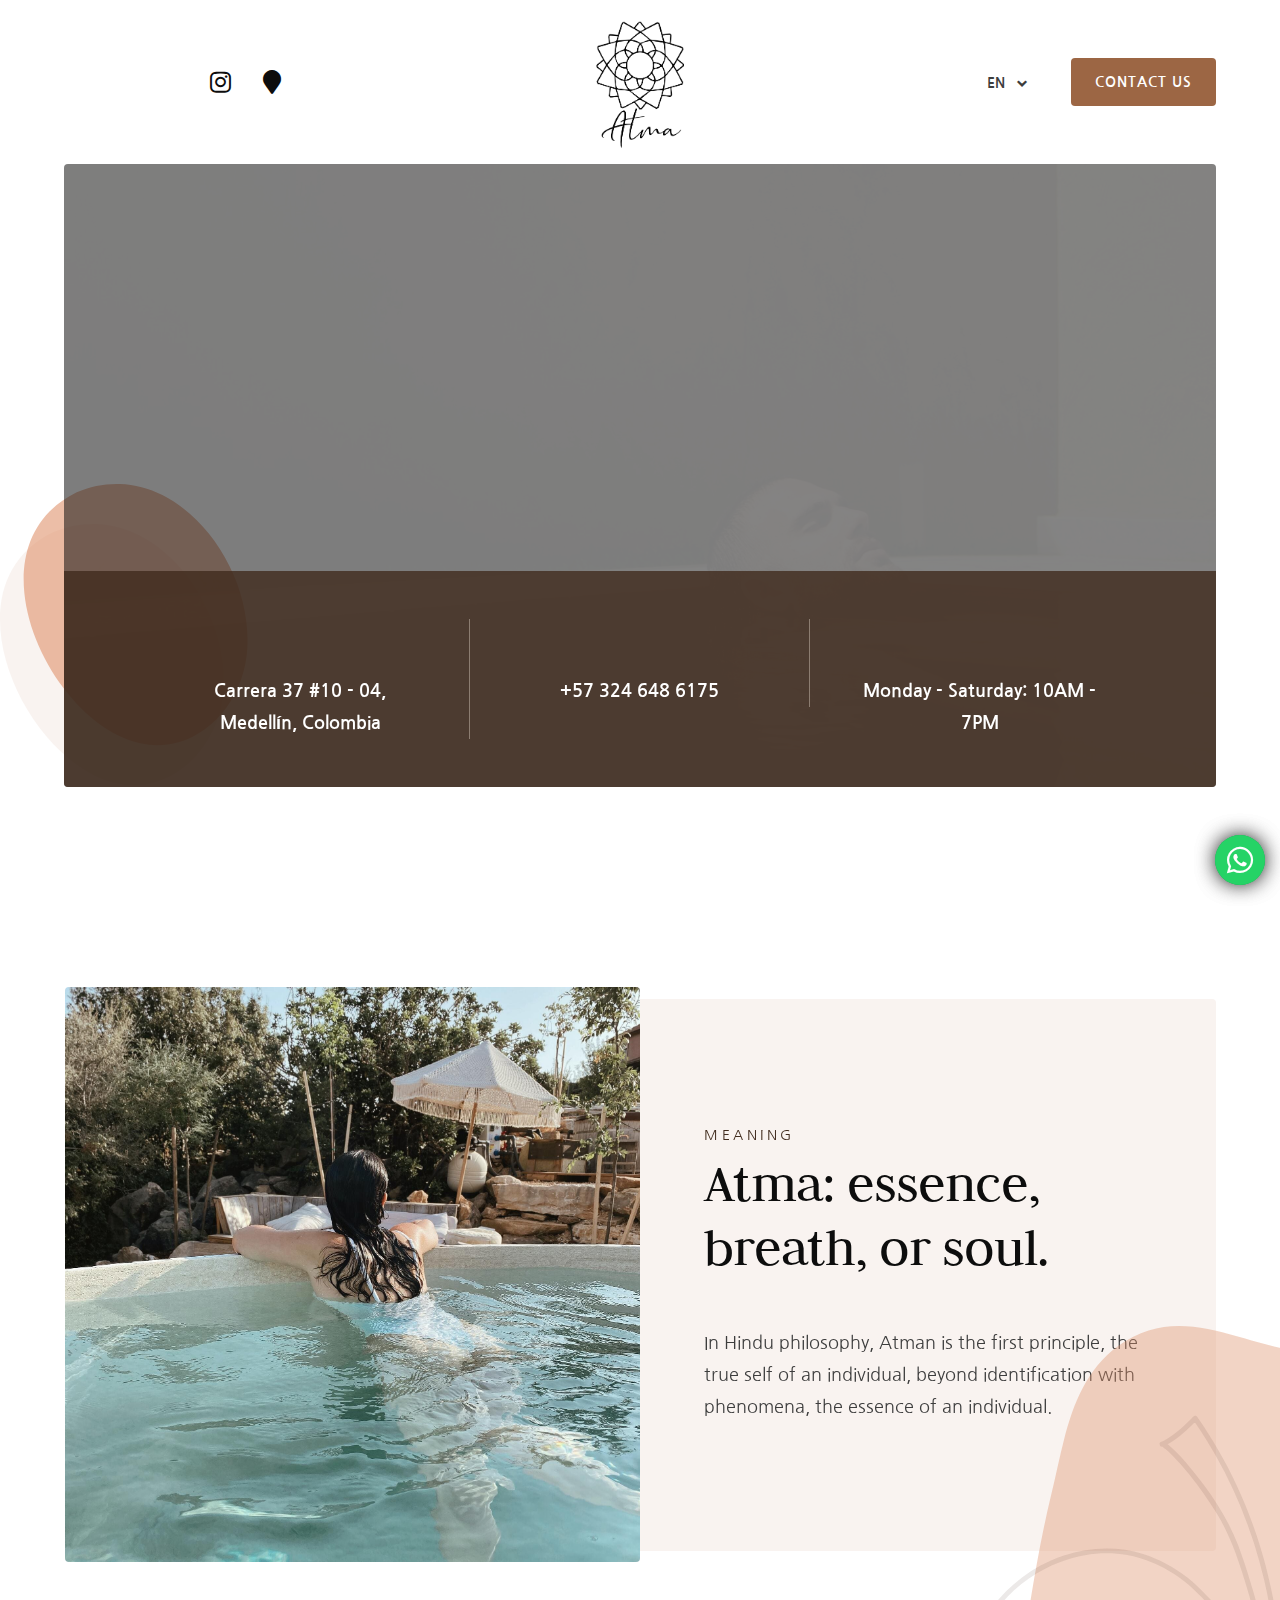
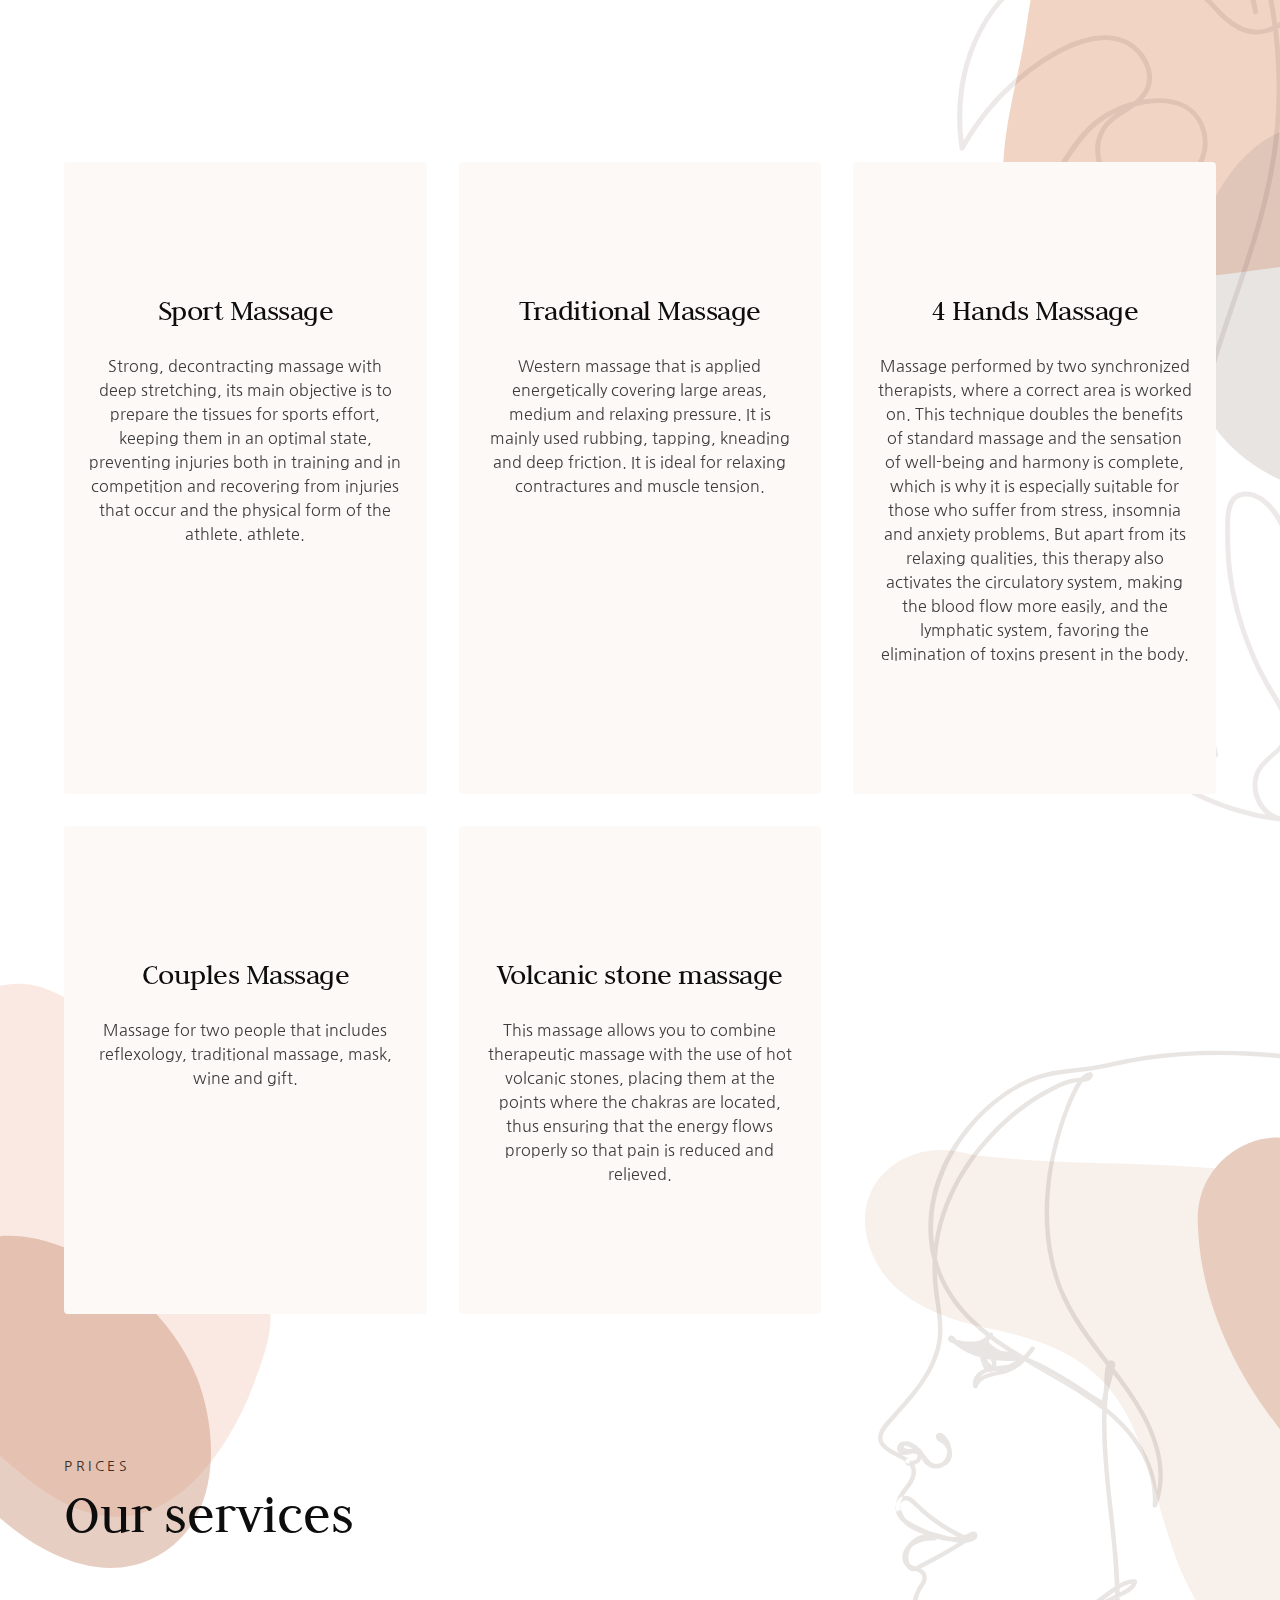
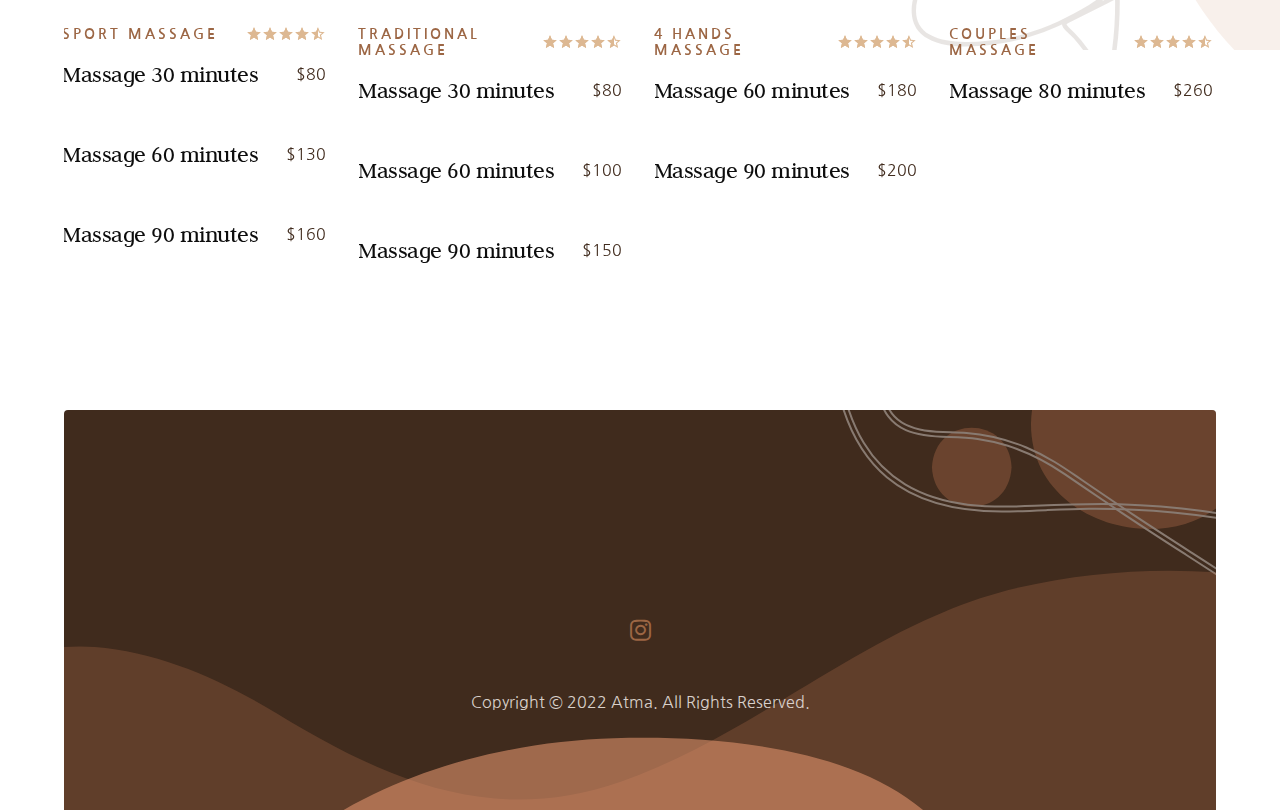
==== en/index.html @ da2f6756 "Agregando el lenguaje de ingles" ====
<!DOCTYPE html>
<html lang="en">

<head>
    <!--================ Basic page needs ================-->
    <title>ATMA SPA</title>
    <meta charset="UTF-8" />
    <meta name="author" content="" />
    <meta name="keywords" content="" />
    <meta name="description" content="" />
    <!--================ Mobile specific metas ================-->
    <meta name="viewport" content="width=device-width, initial-scale=1.0" />
    <!--================ Favicon ================-->
    <link rel="shortcut icon" href="../images/favicon.ico" />
    <!--================ Google web fonts ================-->
    <link
        href="https://fonts.googleapis.com/css2?family=Judson:ital,wght@0,400;0,700;1,400&family=Nanum+Gothic:wght@400;700;800&display=swap"
        rel="stylesheet" />
    <link
        href="https://fonts.googleapis.com/css?family=Material+Icons%7CMaterial+Icons+Outlined%7CMaterial+Icons+Two+Tone%7CMaterial+Icons+Round%7CMaterial+Icons+Sharp"
        rel="stylesheet" />
    <link rel="stylesheet" href="../css/fontawesome-all.min.css" />
    <!--================ Vendor CSS ================-->
    <link rel="stylesheet" href="../vendors/owl-carousel/assets/owl.carousel.min.css" />
    <link rel="stylesheet" href="../vendors/arcticmodal/jquery.arcticmodal-0.3.css" />
    <link rel="stylesheet" href="../css/fontawesome-all.min.css" />
    <link rel="stylesheet" href="../css/bootstrap.min.css" />
    <link rel="stylesheet" href="../vendors/revolution/css/settings.css" />
    <link rel="stylesheet" href="../vendors/revolution/css/layers.min.css" />
    <link rel="stylesheet" href="../vendors/revolution/css/navigation.min.css" />
    <!--================ Theme CSS ================-->
    <link rel="stylesheet" href="../css/style.css" />
    <link rel="stylesheet" href="../css/responsive.css" />
    <link rel="stylesheet" href="../css/custom.css" />
</head>

<body class="mad-body--scheme-brown">

    <div class="whatsapp-button">
        <a target="_blank"
            href="https://api.whatsapp.com/send?phone=573246486175&text=Hola%2C%20en%20este%20momento%20estoy%20en%20la%20p%C3%A1gina%20web%20y%20quisiera%20tener%20m%C3%A1s%20informaci%C3%B3n%20sobre%20los%20servicios..."
            class="whatsapp-button"><i class="fab fa-whatsapp"></i></a>
    </div>
    <div class="mad-preloader"></div>
    <div id="mad-page-wrapper" class="mad-page-wrapper">
        <!--================ Header ================-->
        <header id="mad-header" class="mad-header header-3">
            <div class="mad-header-section--sticky-xl">
                <div class="container-fluid">
                    <div class="row align-items-center">
                        <div class="col-lg-4 col-sm-6">
                            <div class="align-center">
                                <div class="mad-social-icons size-2 style-2">
                                    <ul>
                                        <li>
                                            <a href="https://www.instagram.com/atmaspa10/" target="_blank"><i
                                                    class="fab fa-instagram"></i></a>
                                        </li>
                                        <li>
                                            <a href="https://goo.gl/maps/Bm7Pg7LawnhSBP9XA" target="_blank"><i
                                                    class="fa fa-map-marker"></i></a>
                                        </li>
                                        <!-- <li>
                                            <a href="https://twitter.com"><i class="fab fa-twitter"></i></a>
                                        </li>
                                        <li>
                                            <a href="https://linkedin.com"><i class="fab fa-linkedin-in"></i></a>
                                        </li> -->
                                    </ul>
                                </div>
                            </div>
                        </div>
                        <div class="col-lg-4 col-sm-12">
                            <div class="align-center">
                                <a href="/" class="mad-logo logo1"><img src="../images/ATMA_ORIGINAL_NEGRO.svg"
                                        alt="" /></a>
                            </div>
                        </div>
                        <div class="col-lg-4 col-sm-6">
                            <div class="mad-actions">
                                <div class="mad-col">
                                    <div class="mad-dropdown mad-lang">
                                        <a href="#" class="mad-dropdown-title">EN</a>
                                        <ul class="mad-dropdown-element">
                                            <li><a href="/">ES</a></li>
                                        </ul>
                                    </div>
                                </div>


                                <div class="mad-col">
                                    <a href="tel:3246486175" class="btn">Contact Us</a>
                                </div>
                            </div>
                        </div>
                    </div>
                </div>
            </div>
        </header>
        <!--================ End of Header ================-->
        <div class="mad-texture-holder">
            <span class="mad-img-texture8 bg-move"></span>
            <div class="container-fluid">
                <div dir="ltr" class="rev_slider_wrapper fullscreenbanner-container">
                    <div id="rev-slider-2" data-version="5.4.5"
                        class="mad-d-none rev-slider with-overlay fullscreenabanner">
                        <ul>
                            <!--================ Slide 1 ================-->
                            <li data-transition="fade">
                                <!-- MAIN IMAGE -->
                                <img src="../images/background-slider-1.jpg" alt="" data-bgposition="top center"
                                    data-bgfit="cover" data-bgrepeat="no-repeat" data-bgparallax="off"
                                    class="rev-slidebg" data-no-retina />
                                <!--================ Layer ================-->
                                <div data-frames='[{"delay":200,"speed":2000,"frame":"0","from":"y:[100%];z:0;rX:0deg;rY:0;rZ:0;sX:1;sY:1;skX:0;skY:0;opacity:0;","to":"o:1;","ease":"Power4.easeInOut"},{"delay":"wait","speed":1000,"frame":"999","to":"auto:auto;","ease":"Power3.easeInOut"}]'
                                    data-x="right" data-y="center" data-voffset="['-236', '-156', '-156', '-106']"
                                    data-hoffset="['64', '64', '16', '16']" data-width="['760', '90%', '93%', '98%']"
                                    data-height="['auto']" data-textAlign="['left']"
                                    class="tp-caption tp-resizeme rev-sub-title">
                                    <div class="mad-pre-title">Take your time</div>
                                </div>
                                <!--================ End of Layer ================-->
                                <!--================ Layer ================-->
                                <div data-frames='[{"delay":400,"speed":2000,"frame":"0","from":"y:[100%];z:0;rX:0deg;rY:0;rZ:0;sX:1;sY:1;skX:0;skY:0;opacity:0;","to":"o:1;","ease":"Power4.easeInOut"},{"delay":"wait","speed":1000,"frame":"999","to":"auto:auto;","ease":"Power3.easeInOut"}]'
                                    data-x="right" data-y="center" data-voffset="['-130', '-50', '-50', '-30']"
                                    data-hoffset="['64', '64', '16', '16']" data-width="['760', '90%', '93%', '98%']"
                                    data-height="['auto']" data-textAlign="['left']" data-color="['#ffffff']"
                                    data-fontsize="['72']" data-lineheight="['88']"
                                    class="tp-caption tp-resizeme tp-layer-section-title">
                                        
                                    <span>Improve</span> your <span>well-being</span> <br />
                                    and <span>de-stress</span>
                                </div>
                                <!--================ End of Layer ================-->
                                <!--================ Layer ================-->
                                <div data-frames='[{"delay":600,"speed":2000,"frame":"0","from":"y:[100%];z:0;rX:0deg;rY:0;rZ:0;sX:1;sY:1;skX:0;skY:0;opacity:0;","to":"o:1;","ease":"Power4.easeInOut"},{"delay":"wait","speed":1000,"frame":"999","to":"auto:auto;","ease":"Power3.easeInOut"}]'
                                    data-x="right" data-y="center" data-voffset="['30', '110', '110', '80']"
                                    data-hoffset="['64', '64', '16', '16']" data-width="['760', '90%', '93%', '98%']"
                                    data-textAlign="['left']" class="tp-caption tp-resizeme">
                                    <!-- <a href="pages_book.html" class="btn btn-huge">book now</a>  -->
                                </div>
                                <!--================ End of Layer ================-->
                            </li>
                            <!--================ End of Slide 1 ================-->
                            <!--================ Slide 1 ================-->
                            <li data-transition="fade">
                                <!-- MAIN IMAGE -->
                                <img src="../images/background-slider-2.jpg" alt="" data-bgposition="top center"
                                    data-bgfit="cover" data-bgrepeat="no-repeat" data-bgparallax="off"
                                    class="rev-slidebg" data-no-retina />
                                <!--================ Layer ================-->
                                <div data-frames='[{"delay":200,"speed":2000,"frame":"0","from":"y:[100%];z:0;rX:0deg;rY:0;rZ:0;sX:1;sY:1;skX:0;skY:0;opacity:0;","to":"o:1;","ease":"Power4.easeInOut"},{"delay":"wait","speed":1000,"frame":"999","to":"auto:auto;","ease":"Power3.easeInOut"}]'
                                    data-x="center" data-y="center" data-voffset="['-196', '-116', '-116', '-86']"
                                    data-width="['98%', '98%', '98%', '98%']" data-height="['auto']"
                                    data-textAlign="['center']" class="tp-caption tp-resizeme rev-sub-title">
                                    <div class="mad-pre-title">Time to relax</div>
                                </div>
                                <!--================ End of Layer ================-->
                                <!--================ Layer ================-->
                                <div data-frames='[{"delay":400,"speed":2000,"frame":"0","from":"y:[100%];z:0;rX:0deg;rY:0;rZ:0;sX:1;sY:1;skX:0;skY:0;opacity:0;","to":"o:1;","ease":"Power4.easeInOut"},{"delay":"wait","speed":1000,"frame":"999","to":"auto:auto;","ease":"Power3.easeInOut"}]'
                                    data-x="center" data-y="center" data-voffset="['-130', '-50', '-50', '-20']"
                                    data-width="['98%', '98%', '98%', '98%']" data-height="['auto']"
                                    data-textAlign="['center']" data-color="['#ffffff']" data-fontsize="['72']"
                                    data-lineheight="['88']" class="tp-caption tp-resizeme tp-layer-section-title">
                                    A natural lifestyle of joy
                                </div>
                                <!--================ End of Layer ================-->
                                <!--================ Layer ================-->
                                <div data-frames='[{"delay":600,"speed":2000,"frame":"0","from":"y:[100%];z:0;rX:0deg;rY:0;rZ:0;sX:1;sY:1;skX:0;skY:0;opacity:0;","to":"o:1;","ease":"Power4.easeInOut"},{"delay":"wait","speed":1000,"frame":"999","to":"auto:auto;","ease":"Power3.easeInOut"}]'
                                    data-x="center" data-y="center" data-voffset="['-10', '70', '70', '70']"
                                    data-width="['98%', '98%', '98%', '98%']" data-textAlign="['center']"
                                    class="tp-caption tp-resizeme">
                                    <!-- <a href="pages_book.html" class="btn btn-huge">book now</a> -->
                                </div>
                                <!--================ End of Layer ================-->
                            </li>
                            <!--================ End of Slide 1 ================-->
                            <!--================ Slide 1 ================-->
                            <li data-transition="fade">
                                <!-- MAIN IMAGE -->
                                <img src="../images/background-slider-3.jpg" alt="" data-bgposition="top center"
                                    data-bgfit="cover" data-bgrepeat="no-repeat" data-bgparallax="off"
                                    class="rev-slidebg" data-no-retina />
                                <!--================ Layer ================-->
                                <div data-frames='[{"delay":200,"speed":2000,"frame":"0","from":"y:[100%];z:0;rX:0deg;rY:0;rZ:0;sX:1;sY:1;skX:0;skY:0;opacity:0;","to":"o:1;","ease":"Power4.easeInOut"},{"delay":"wait","speed":1000,"frame":"999","to":"auto:auto;","ease":"Power3.easeInOut"}]'
                                    data-x="left" data-y="center" data-hoffset="['64', '64', '16', '16']"
                                    data-voffset="['-236', '-156', '-156', '-106']"
                                    data-width="['760', '760', '98%', '98%']" data-height="['auto']"
                                    data-textAlign="['left']" class="tp-caption tp-resizeme rev-sub-title">
                                    <div class="mad-pre-title">Time for change</div>
                                </div>
                                <!--================ End of Layer ================-->
                                <!--================ Layer ================-->
                                <div data-frames='[{"delay":400,"speed":2000,"frame":"0","from":"y:[100%];z:0;rX:0deg;rY:0;rZ:0;sX:1;sY:1;skX:0;skY:0;opacity:0;","to":"o:1;","ease":"Power4.easeInOut"},{"delay":"wait","speed":1000,"frame":"999","to":"auto:auto;","ease":"Power3.easeInOut"}]'
                                    data-x="left" data-y="center" data-voffset="['-130', '-50', '-50', '-30']"
                                    data-hoffset="['64', '64', '16', '16']" data-width="['760', '760', '98%', '98%']"
                                    data-height="['auto']" data-textAlign="['left']" data-color="['#ffffff']"
                                    data-fontsize="['72']" data-lineheight="['88']"
                                    class="tp-caption tp-resizeme tp-layer-section-title">
                                    Build your confidence, <span>be the best of yourself</span>!
                                </div>
                                <!--================ End of Layer ================-->
                                <!--================ Layer ================-->
                                <div data-frames='[{"delay":600,"speed":2000,"frame":"0","from":"y:[100%];z:0;rX:0deg;rY:0;rZ:0;sX:1;sY:1;skX:0;skY:0;opacity:0;","to":"o:1;","ease":"Power4.easeInOut"},{"delay":"wait","speed":1000,"frame":"999","to":"auto:auto;","ease":"Power3.easeInOut"}]'
                                    data-x="left" data-y="center" data-voffset="['30', '110', '110', '80']"
                                    data-hoffset="['64', '64', '16', '16']" data-width="['760', '760', '98%', '98%']"
                                    data-textAlign="['left']" class="tp-caption tp-resizeme">
                                    <!-- <a href="pages_offers.html" class="btn btn-huge">Make a Change</a> -->
                                </div>
                                <!--================ End of Layer ================-->
                            </li>
                            <!--================ End of Slide 1 ================-->
                        </ul>
                    </div>
                    <div class="rev-slider-element">
                        <div class="row justify-content-center">
                            <div class="col-xl-10">
                                <!--================ Icon Boxes ================-->
                                <div class="mad-icon-boxes style-2 align-center small-size item-col-3">
                                    <div class="mad-col">
                                        <!--================ Icon Box ================-->
                                        <article class="mad-icon-box">
                                            <i class="mad-icon-box-icon"><img class="svg"
                                                    src="legasy_icons_svg/loc2.svg" alt="" /></i>
                                            <div class="mad-icon-box-content">
                                                <p>
                                                    Carrera 37 #10 - 04, <br />
                                                    Medellín, Colombia
                                                </p>
                                            </div>
                                        </article>
                                        <!--================ End of Icon Box ================-->
                                    </div>
                                    <div class="mad-col">
                                        <!--================ Icon Box ================-->
                                        <article class="mad-icon-box">
                                            <i class="mad-icon-box-icon"><img class="svg"
                                                    src="legasy_icons_svg/phone2.svg" alt="" /></i>
                                            <div class="mad-icon-box-content">
                                                <p>
                                                    +57 324 648 6175 <br />
                                                    <!-- <a href="#">mail@companyname.com</a> -->
                                                </p>
                                            </div>
                                        </article>
                                        <!--================ End of Icon Box ================-->
                                    </div>
                                    <div class="mad-col">
                                        <!--================ Icon Box ================-->
                                        <article class="mad-icon-box">
                                            <i class="mad-icon-box-icon"><img class="svg"
                                                    src="legasy_icons_svg/clock2.svg" alt="" /></i>
                                            <div class="mad-icon-box-content">
                                                <p>
                                                    Monday - Saturday: 10AM - 7PM <br />
                                                </p>
                                            </div>
                                        </article>
                                        <!--================ End of Icon Box ================-->
                                    </div>
                                </div>
                                <!--================ End of Icon Boxes ================-->
                            </div>
                        </div>
                    </div>
                </div>
            </div>
        </div>

        <div class="mad-content no-pd">
            <div class="container-fluid">
                <div class="mad-section mad-section--stretched mad-colorizer--scheme-">
                    <div class="mad-entities type-4 style-2">
                        <article class="mad-entity">
                            <div class="mad-entity-media">
                                <img src="../images/images-example-1.jpg" alt="" />
                            </div>
                            <div class="mad-entity-content">
                                <div class="content-element-6">
                                    <div class="mad-pre-title">MEANING</div>
                                    
                                    
                                    
                                    <h2 class="mad-title">Atma: essence, breath, or soul.</h2>
                                </div>
                                <div class="content-element-6">
                                    <p>
                                        In Hindu philosophy, Atman is the first principle, the true self of an individual, beyond identification with phenomena, the essence of an individual.
                                    </p>
                                </div>
                            </div>
                        </article>
                    </div>
                </div>
                <div class="mad-texture-holder">
                    <span class="mad-img-texture9 bg-move"></span>
                </div>
                <div class="mad-section no-pt">
                    <!--================ Icon Boxes ================-->
                    <div class="mad-icon-boxes grid-type item-col-3">
                        <div class="mad-col">
                            <!--================ Icon Box ================-->
                            <a href="#" class="mad-icon-box">
                                <div class="mad-icon-box-content">
                                    <h6 class="mad-icon-box-title">Sport Massage</h6>
                                    <p>Strong, decontracting massage with deep stretching, its main objective is to prepare the tissues for sports effort, keeping them in an optimal state, preventing injuries both in training and in competition and recovering from injuries that occur and the physical form of the athlete. athlete.</p>
                                </div>
                            </a>
                            <!--================ End of Icon Box ================-->
                        </div>
                        <div class="mad-col">
                            <!--================ Icon Box ================-->
                            <a href="#" class="mad-icon-box">
                                <div class="mad-icon-box-content">
                                    <h6 class="mad-icon-box-title">Traditional Massage</h6>
                                    <p>Western massage that is applied energetically covering large areas, medium and relaxing pressure. It is mainly used rubbing, tapping, kneading and deep friction. It is ideal for relaxing contractures and muscle tension.</p>
                                </div>
                            </a>
                            <!--================ End of Icon Box ================-->
                        </div>
                        <div class="mad-col">
                            <!--================ Icon Box ================-->
                            <a href="#" class="mad-icon-box">
                                <div class="mad-icon-box-content">
                                    <h6 class="mad-icon-box-title">4 Hands Massage</h6>
                                    <p>Massage performed by two synchronized therapists, where a correct area is worked on. This technique doubles the benefits of standard massage and the sensation of well-being and harmony is complete, which is why it is especially suitable for those who suffer from stress, insomnia and anxiety problems. But apart from its relaxing qualities, this therapy also activates the circulatory system, making the blood flow more easily, and the lymphatic system, favoring the elimination of toxins present in the body.</p>
                                </div>
                            </a>
                            <!--================ End of Icon Box ================-->
                        </div>
                        <div class="mad-col">
                            <!--================ Icon Box ================-->
                            <a href="#" class="mad-icon-box">
                                <div class="mad-icon-box-content">
                                    <h6 class="mad-icon-box-title">Couples Massage</h6>
                                    <p>Massage for two people that includes reflexology, traditional massage, mask, wine and gift.</p>
                                </div>
                            </a>
                            <!--================ End of Icon Box ================-->
                        </div>
                        <div class="mad-col">
                            <!--================ Icon Box ================-->
                            <a href="#" class="mad-icon-box">
                                <div class="mad-icon-box-content">
                                    <h6 class="mad-icon-box-title">Volcanic stone massage</h6>
                                    <p>This massage allows you to combine therapeutic massage with the use of hot volcanic stones, placing them at the points where the chakras are located, thus ensuring that the energy flows properly so that pain is reduced and relieved.</p>
                                </div>
                            </a>
                            <!--================ End of Icon Box ================-->
                        </div>
                    </div>
                    <!--================ End of Icon Boxes ================-->
                </div>

                <div class="mad-texture-holder">
                    <span class="mad-img-texture10 bg-move"></span>
                </div>

                <div class="mad-texture-holder">
                    <span class="mad-img-texture3 bg-move"></span>
                </div>


                <div class="mad-section no-pt">
                    <div class="mad-title-wrap">
                        <div class="mad-title-row">
                            <div class="mad-col">
                                <div class="mad-pre-title">Prices</div>
                                <h2 class="mad-title">Our services</h2>
                            </div>
                        </div>
                    </div>
                    <div class="mad-products mad-grid owl-carousel mad-grid mad-grid--cols-4 no-dots">
                        <div class="mad-col">
                            <div class="mad-product">
                                <div class="mad-product-content">
                                    <!-- product-info -->
                                    <div class="mad-product-description">
                                        <div class="mad-cat-holder">
                                            <a href="#" class="mad-product-cat">Sport Massage</a>

                                            <div class="mad-rating" data-estimate="4.5"></div>
                                        </div>
                                        <div class="mad-title-wrap">
                                            <h5 class="mad-product-title">
                                                Massage 30 minutes
                                            </h5>
                                            <div class="mad-price"> $80</div>
                                        </div>
                                        <div class="mad-title-wrap">
                                            <h5 class="mad-product-title">
                                                Massage 60 minutes
                                            </h5>
                                            <div class="mad-price"> $130</div>
                                        </div>
                                        <div class="mad-title-wrap">
                                            <h5 class="mad-product-title">
                                                Massage 90 minutes
                                            </h5>
                                            <div class="mad-price"> $160</div>
                                        </div>
                                    </div>
                                    <!--/ product-info -->
                                </div>
                            </div>
                        </div>
                        <div class="mad-col">
                            <div class="mad-product">
                                <div class="mad-product-content">
                                    <!-- product-info -->
                                    <div class="mad-product-description">
                                        <div class="mad-cat-holder">
                                            <a href="#" class="mad-product-cat">Traditional Massage</a>

                                            <div class="mad-rating" data-estimate="4.5"></div>
                                        </div>
                                        <div class="mad-title-wrap">
                                            <h5 class="mad-product-title">
                                                Massage 30 minutes
                                            </h5>
                                            <div class="mad-price"> $80</div>
                                        </div>
                                        <div class="mad-title-wrap">
                                            <h5 class="mad-product-title">
                                                Massage 60 minutes
                                            </h5>
                                            <div class="mad-price"> $100</div>
                                        </div>
                                        <div class="mad-title-wrap">
                                            <h5 class="mad-product-title">
                                                Massage 90 minutes
                                            </h5>
                                            <div class="mad-price"> $150</div>
                                        </div>
                                    </div>
                                    <!--/ product-info -->
                                </div>
                            </div>
                        </div>
                        <div class="mad-col">
                            <div class="mad-product">
                                <div class="mad-product-content">
                                    <!-- product-info -->
                                    <div class="mad-product-description">
                                        <div class="mad-cat-holder">
                                            <a href="#" class="mad-product-cat">4 Hands Massage</a>

                                            <div class="mad-rating" data-estimate="4.5"></div>
                                        </div>
                                        <div class="mad-title-wrap">
                                            <h5 class="mad-product-title">
                                                Massage 60 minutes
                                            </h5>
                                            <div class="mad-price"> $180</div>
                                        </div>
                                        <div class="mad-title-wrap">
                                            <h5 class="mad-product-title">
                                                Massage 90 minutes
                                            </h5>
                                            <div class="mad-price"> $200</div>
                                        </div>
                                    </div>
                                    <!--/ product-info -->
                                </div>
                            </div>
                        </div>
                        <div class="mad-col">
                            <div class="mad-product">
                                <div class="mad-product-content">
                                    <!-- product-info -->
                                    <div class="mad-product-description">
                                        <div class="mad-cat-holder">
                                            <a href="#" class="mad-product-cat">Couples Massage</a>

                                            <div class="mad-rating" data-estimate="4.5"></div>
                                        </div>
                                        <div class="mad-title-wrap">
                                            <h5 class="mad-product-title">
                                                Massage 80 minutes
                                            </h5>
                                            <div class="mad-price"> $260</div>
                                        </div>
                                    </div>
                                    <!--/ product-info -->
                                </div>
                            </div>
                        </div>
                        <div class="mad-col">
                            <div class="mad-product">
                                <div class="mad-product-content">
                                    <!-- product-info -->
                                    <div class="mad-product-description">
                                        <div class="mad-cat-holder">
                                            <a href="#" class="mad-product-cat">Volcanic stone massage</a>

                                            <div class="mad-rating" data-estimate="4.5"></div>
                                        </div>
                                        <div class="mad-title-wrap">
                                            <h5 class="mad-product-title">
                                                Massage 30 minutes
                                            </h5>
                                            <div class="mad-price"> $80</div>
                                        </div>
                                        <div class="mad-title-wrap">
                                            <h5 class="mad-product-title">
                                                Massage 60 minutes
                                            </h5>
                                            <div class="mad-price"> $130</div>
                                        </div>
                                        <div class="mad-title-wrap">
                                            <h5 class="mad-product-title">
                                                Massage 90 minutes
                                            </h5>
                                            <div class="mad-price"> $160</div>
                                        </div>
                                    </div>
                                    <!--/ product-info -->
                                </div>
                            </div>
                        </div>
                    </div>
                </div>
            </div>
        </div>

        <!--================ Footer ================-->
        <div class="footer-box">
            <div class="container-fluid">
                <footer id="mad-footer" class="mad-footer footer-3">
                    <!--================ Footer row ================-->
                    <div class="container-fluid">
                        <div class="mad-footer-main">
                            <div class="row align-items-center">
                                <div class="col-xl-5 col-lg-4">
                                    <!--================ Widget ================-->
                                    <section class="mad-widget">

                                    </section>
                                    <!--================ End of Widget ================-->
                                </div>
                                <div class="col-xl-2 col-lg-4">
                                    <!--================ Widget ================-->
                                    <section class="mad-widget">
                                        <a href="index.html" class="mad-logo align-center"><img
                                                src="images/ATMA_ORIGINAL_BLANCO.png" alt="" /></a>
                                    </section>
                                    <!--================ End of Widget ================-->
                                </div>
                                <div class="col-xl-5 col-lg-4">
                                    <!--================ Widget ================-->
                                    <section class="mad-widget">

                                    </section>
                                    <!--================ End of Widget ================-->
                                </div>
                            </div>
                        </div>
                        <div class="mad-footer-bottom">
                            <div class="mad-social-icons size-2">
                                <ul class="justify-content-center">
                                    <li>
                                        <a href="https://www.instagram.com/atmaspa10/" target="_blank"><i
                                                class="fab fa-instagram"></i></a>
                                    </li>
                                </ul>
                            </div>
                            <p class="copyrights align-center">Copyright © 2022 <a href="#">Atma</a>. All Rights
                                Reserved.</p>
                        </div>
                    </div>
                    <!--================ End of Footer row ================-->
                </footer>
            </div>
        </div>
        <!--================ End of Footer ================-->


    </div>
    <script src="../vendors/modernizr.js"></script>
    <script src="../vendors/jquery-3.6.0.min.js"></script>
    <script src="../vendors/jquery.easing.1.3.min.js"></script>
    <script src="../vendors/monkeysan.jquery.nav.1.0.js"></script>
    <script src="../vendors/owl-carousel/owl.carousel.min.js"></script>
    <script
        src="../https://maps.google.com/maps/api/js?key=AIzaSyA_Yp_8RGMFiW6N-X8WLKYyfzvlOSzWwII&amp;amp;libraries=geometry&amp;amp;v=3.20"></script>
    <script src="../vendors/arcticmodal/jquery.arcticmodal-0.3.min.js"></script>
    <script src="../vendors/monkeysan.validator.min.js"></script>
    <script src="../vendors/handlebars-v4.0.5.min.js"></script>
    <script src="../vendors/retina.min.js"></script>
    <script src="../vendors/revolution/js/jquery.themepunch.tools.min.js"></script>
    <script src="../vendors/revolution/js/jquery.themepunch.revolution.min.js"></script>
    <script src="../js/modules/mad.newsletter-form.min.js"></script>
    <script src="../js/modules/mad.alert-box.min.js"></script>
    <script src="../js/modules/mad.sticky-header-section.min.js"></script>
    <script src="../js/mad.app.js"></script>
</body>

</html>
---- vendors/revolution/css/settings.css ----
/*-----------------------------------------------------------------------------

-	Revolution Slider 5.0 Default Style Settings -

Screen Stylesheet

version:   	5.4.5
date:      	15/05/17
author:		themepunch
email:     	info@themepunch.com
website:   	http://www.themepunch.com
-----------------------------------------------------------------------------*/
#debungcontrolls,.debugtimeline{width:100%;box-sizing:border-box}.rev_column,.rev_column .tp-parallax-wrap,.tp-svg-layer svg{vertical-align:top}#debungcontrolls{z-index:100000;position:fixed;bottom:0;height:auto;background:rgba(0,0,0,.6);padding:10px}.debugtimeline{height:10px;position:relative;margin-bottom:3px;display:none;white-space:nowrap}.debugtimeline:hover{height:15px}.the_timeline_tester{background:#e74c3c;position:absolute;top:0;left:0;height:100%;width:0}.rs-go-fullscreen{position:fixed!important;width:100%!important;height:100%!important;top:0!important;left:0!important;z-index:9999999!important;background:#fff!important}.debugtimeline.tl_slide .the_timeline_tester{background:#f39c12}.debugtimeline.tl_frame .the_timeline_tester{background:#3498db}.debugtimline_txt{color:#fff;font-weight:400;font-size:7px;position:absolute;left:10px;top:0;white-space:nowrap;line-height:10px}.rtl{direction:rtl}@font-face{font-family:revicons;src:url(../fonts/revicons/revicons.eot?5510888);src:url(../fonts/revicons/revicons.eot?5510888#iefix) format('embedded-opentype'),url(../fonts/revicons/revicons.woff?5510888) format('woff'),url(../fonts/revicons/revicons.ttf?5510888) format('truetype'),url(../fonts/revicons/revicons.svg?5510888#revicons) format('svg');font-weight:400;font-style:normal}[class*=" revicon-"]:before,[class^=revicon-]:before{font-family:revicons;font-style:normal;font-weight:400;speak:none;display:inline-block;text-decoration:inherit;width:1em;margin-right:.2em;text-align:center;font-variant:normal;text-transform:none;line-height:1em;margin-left:.2em}.revicon-search-1:before{content:'\e802'}.revicon-pencil-1:before{content:'\e831'}.revicon-picture-1:before{content:'\e803'}.revicon-cancel:before{content:'\e80a'}.revicon-info-circled:before{content:'\e80f'}.revicon-trash:before{content:'\e801'}.revicon-left-dir:before{content:'\e817'}.revicon-right-dir:before{content:'\e818'}.revicon-down-open:before{content:'\e83b'}.revicon-left-open:before{content:'\e819'}.revicon-right-open:before{content:'\e81a'}.revicon-angle-left:before{content:'\e820'}.revicon-angle-right:before{content:'\e81d'}.revicon-left-big:before{content:'\e81f'}.revicon-right-big:before{content:'\e81e'}.revicon-magic:before{content:'\e807'}.revicon-picture:before{content:'\e800'}.revicon-export:before{content:'\e80b'}.revicon-cog:before{content:'\e832'}.revicon-login:before{content:'\e833'}.revicon-logout:before{content:'\e834'}.revicon-video:before{content:'\e805'}.revicon-arrow-combo:before{content:'\e827'}.revicon-left-open-1:before{content:'\e82a'}.revicon-right-open-1:before{content:'\e82b'}.revicon-left-open-mini:before{content:'\e822'}.revicon-right-open-mini:before{content:'\e823'}.revicon-left-open-big:before{content:'\e824'}.revicon-right-open-big:before{content:'\e825'}.revicon-left:before{content:'\e836'}.revicon-right:before{content:'\e826'}.revicon-ccw:before{content:'\e808'}.revicon-arrows-ccw:before{content:'\e806'}.revicon-palette:before{content:'\e829'}.revicon-list-add:before{content:'\e80c'}.revicon-doc:before{content:'\e809'}.revicon-left-open-outline:before{content:'\e82e'}.revicon-left-open-2:before{content:'\e82c'}.revicon-right-open-outline:before{content:'\e82f'}.revicon-right-open-2:before{content:'\e82d'}.revicon-equalizer:before{content:'\e83a'}.revicon-layers-alt:before{content:'\e804'}.revicon-popup:before{content:'\e828'}.rev_slider_wrapper{position:relative;z-index:0;width:100%}.rev_slider{position:relative;overflow:visible}.entry-content .rev_slider a,.rev_slider a{box-shadow:none}.tp-overflow-hidden{overflow:hidden!important}.group_ov_hidden{overflow:hidden}.rev_slider img,.tp-simpleresponsive img{max-width:none!important;transition:none;margin:0;padding:0;border:none}.rev_slider .no-slides-text{font-weight:700;text-align:center;padding-top:80px}.rev_slider>ul,.rev_slider>ul>li,.rev_slider>ul>li:before,.rev_slider_wrapper>ul,.tp-revslider-mainul>li,.tp-revslider-mainul>li:before,.tp-simpleresponsive>ul,.tp-simpleresponsive>ul>li,.tp-simpleresponsive>ul>li:before{list-style:none!important;position:absolute;margin:0!important;padding:0!important;overflow-x:visible;overflow-y:visible;background-image:none;background-position:0 0;text-indent:0;top:0;left:0}.rev_slider>ul>li,.rev_slider>ul>li:before,.tp-revslider-mainul>li,.tp-revslider-mainul>li:before,.tp-simpleresponsive>ul>li,.tp-simpleresponsive>ul>li:before{visibility:hidden}.tp-revslider-mainul,.tp-revslider-slidesli{padding:0!important;margin:0!important;list-style:none!important}.fullscreen-container,.fullwidthbanner-container{padding:0;position:relative}.rev_slider li.tp-revslider-slidesli{position:absolute!important}.tp-caption .rs-untoggled-content{display:block}.tp-caption .rs-toggled-content{display:none}.rs-toggle-content-active.tp-caption .rs-toggled-content{display:block}.rs-toggle-content-active.tp-caption .rs-untoggled-content{display:none}.rev_slider .caption,.rev_slider .tp-caption{position:relative;visibility:hidden;white-space:nowrap;display:block;-webkit-font-smoothing:antialiased!important;z-index:1}.rev_slider .caption,.rev_slider .tp-caption,.tp-simpleresponsive img{-moz-user-select:none;-khtml-user-select:none;-webkit-user-select:none;-o-user-select:none}.rev_slider .tp-mask-wrap .tp-caption,.rev_slider .tp-mask-wrap :last-child,.wpb_text_column .rev_slider .tp-mask-wrap .tp-caption,.wpb_text_column .rev_slider .tp-mask-wrap :last-child{margin-bottom:0}.tp-svg-layer svg{width:100%;height:100%;position:relative}.tp-carousel-wrapper{cursor:url(openhand.cur),move}.tp-carousel-wrapper.dragged{cursor:url(closedhand.cur),move}.tp_inner_padding{box-sizing:border-box;max-height:none!important}.tp-caption.tp-layer-selectable{-moz-user-select:all;-khtml-user-select:all;-webkit-user-select:all;-o-user-select:all}.tp-caption.tp-hidden-caption,.tp-forcenotvisible,.tp-hide-revslider,.tp-parallax-wrap.tp-hidden-caption{visibility:hidden!important;display:none!important}.rev_slider audio,.rev_slider embed,.rev_slider iframe,.rev_slider object,.rev_slider video{max-width:none!important}.tp-element-background{position:absolute;top:0;left:0;width:100%;height:100%;z-index:0}.tp-blockmask,.tp-blockmask_in,.tp-blockmask_out{position:absolute;top:0;left:0;width:100%;height:100%;background:#fff;z-index:1000;transform:scaleX(0) scaleY(0)}.tp-parallax-wrap{transform-style:preserve-3d}.rev_row_zone{position:absolute;width:100%;left:0;box-sizing:border-box;min-height:50px;font-size:0}.rev_column_inner,.rev_slider .tp-caption.rev_row{position:relative;width:100%!important;box-sizing:border-box}.rev_row_zone_top{top:0}.rev_row_zone_middle{top:50%;transform:translateY(-50%)}.rev_row_zone_bottom{bottom:0}.rev_slider .tp-caption.rev_row{display:table;table-layout:fixed;vertical-align:top;height:auto!important;font-size:0}.rev_column{display:table-cell;position:relative;height:auto;box-sizing:border-box;font-size:0}.rev_column_inner{display:block;height:auto!important;white-space:normal!important}.rev_column_bg{width:100%;height:100%;position:absolute;top:0;left:0;z-index:0;box-sizing:border-box;background-clip:content-box;border:0 solid transparent}.tp-caption .backcorner,.tp-caption .backcornertop,.tp-caption .frontcorner,.tp-caption .frontcornertop{height:0;top:0;width:0;position:absolute}.rev_column_inner .tp-loop-wrap,.rev_column_inner .tp-mask-wrap,.rev_column_inner .tp-parallax-wrap{text-align:inherit}.rev_column_inner .tp-mask-wrap{display:inline-block}.rev_column_inner .tp-parallax-wrap,.rev_column_inner .tp-parallax-wrap .tp-loop-wrap,.rev_column_inner .tp-parallax-wrap .tp-mask-wrap{position:relative!important;left:auto!important;top:auto!important;line-height:0}.tp-video-play-button,.tp-video-play-button i{line-height:50px!important;vertical-align:top;text-align:center}.rev_column_inner .rev_layer_in_column,.rev_column_inner .tp-parallax-wrap,.rev_column_inner .tp-parallax-wrap .tp-loop-wrap,.rev_column_inner .tp-parallax-wrap .tp-mask-wrap{vertical-align:top}.rev_break_columns{display:block!important}.rev_break_columns .tp-parallax-wrap.rev_column{display:block!important;width:100%!important}.fullwidthbanner-container{overflow:hidden}.fullwidthbanner-container .fullwidthabanner{width:100%;position:relative}.tp-static-layers{position:absolute;z-index:101;top:0;left:0}.tp-caption .frontcorner{border-left:40px solid transparent;border-right:0 solid transparent;border-top:40px solid #00A8FF;left:-40px}.tp-caption .backcorner{border-left:0 solid transparent;border-right:40px solid transparent;border-bottom:40px solid #00A8FF;right:0}.tp-caption .frontcornertop{border-left:40px solid transparent;border-right:0 solid transparent;border-bottom:40px solid #00A8FF;left:-40px}.tp-caption .backcornertop{border-left:0 solid transparent;border-right:40px solid transparent;border-top:40px solid #00A8FF;right:0}.tp-layer-inner-rotation{position:relative!important}img.tp-slider-alternative-image{width:100%;height:auto}.caption.fullscreenvideo,.rs-background-video-layer,.tp-caption.coverscreenvideo,.tp-caption.fullscreenvideo{width:100%;height:100%;top:0;left:0;position:absolute}.noFilterClass{filter:none!important}.rs-background-video-layer{visibility:hidden;z-index:0}.caption.fullscreenvideo audio,.caption.fullscreenvideo iframe,.caption.fullscreenvideo video,.tp-caption.fullscreenvideo iframe,.tp-caption.fullscreenvideo iframe audio,.tp-caption.fullscreenvideo iframe video{width:100%!important;height:100%!important;display:none}.fullcoveredvideo audio,.fullscreenvideo audio .fullcoveredvideo video,.fullscreenvideo video{background:#000}.fullcoveredvideo .tp-poster{background-position:center center;background-size:cover;width:100%;height:100%;top:0;left:0}.videoisplaying .html5vid .tp-poster{display:none}.tp-video-play-button{background:#000;background:rgba(0,0,0,.3);border-radius:5px;position:absolute;top:50%;left:50%;color:#FFF;margin-top:-25px;margin-left:-25px;cursor:pointer;width:50px;height:50px;box-sizing:border-box;display:inline-block;z-index:4;opacity:0;transition:opacity .3s ease-out!important}.tp-audio-html5 .tp-video-play-button,.tp-hiddenaudio{display:none!important}.tp-caption .html5vid{width:100%!important;height:100%!important}.tp-video-play-button i{width:50px;height:50px;display:inline-block;font-size:40px!important}.rs-fullvideo-cover,.tp-dottedoverlay,.tp-shadowcover{height:100%;top:0;left:0;position:absolute}.tp-caption:hover .tp-video-play-button{opacity:1;display:block}.tp-caption .tp-revstop{display:none;border-left:5px solid #fff!important;border-right:5px solid #fff!important;margin-top:15px!important;line-height:20px!important;vertical-align:top;font-size:25px!important}.tp-seek-bar,.tp-video-button,.tp-volume-bar{outline:0;line-height:12px;margin:0;cursor:pointer}.videoisplaying .revicon-right-dir{display:none}.videoisplaying .tp-revstop{display:inline-block}.videoisplaying .tp-video-play-button{display:none}.fullcoveredvideo .tp-video-play-button{display:none!important}.fullscreenvideo .fullscreenvideo audio,.fullscreenvideo .fullscreenvideo video{object-fit:contain!important}.fullscreenvideo .fullcoveredvideo audio,.fullscreenvideo .fullcoveredvideo video{object-fit:cover!important}.tp-video-controls{position:absolute;bottom:0;left:0;right:0;padding:5px;opacity:0;transition:opacity .3s;background-image:linear-gradient(to bottom,#000 13%,#323232 100%);display:table;max-width:100%;overflow:hidden;box-sizing:border-box}.rev-btn.rev-hiddenicon i,.rev-btn.rev-withicon i{transition:all .2s ease-out!important;font-size:15px}.tp-caption:hover .tp-video-controls{opacity:.9}.tp-video-button{background:rgba(0,0,0,.5);border:0;border-radius:3px;font-size:12px;color:#fff;padding:0}.tp-video-button:hover{cursor:pointer}.tp-video-button-wrap,.tp-video-seek-bar-wrap,.tp-video-vol-bar-wrap{padding:0 5px;display:table-cell;vertical-align:middle}.tp-video-seek-bar-wrap{width:80%}.tp-video-vol-bar-wrap{width:20%}.tp-seek-bar,.tp-volume-bar{width:100%;padding:0}.rs-fullvideo-cover{width:100%;background:0 0;z-index:5}.disabled_lc .tp-video-play-button,.rs-background-video-layer audio::-webkit-media-controls,.rs-background-video-layer video::-webkit-media-controls,.rs-background-video-layer video::-webkit-media-controls-start-playback-button{display:none!important}.tp-audio-html5 .tp-video-controls{opacity:1!important;visibility:visible!important}.tp-dottedoverlay{background-repeat:repeat;width:100%;z-index:3}.tp-dottedoverlay.twoxtwo{background:url(../assets/gridtile.png)}.tp-dottedoverlay.twoxtwowhite{background:url(../assets/gridtile_white.png)}.tp-dottedoverlay.threexthree{background:url(../assets/gridtile_3x3.png)}.tp-dottedoverlay.threexthreewhite{background:url(../assets/gridtile_3x3_white.png)}.tp-shadowcover{width:100%;background:#fff;z-index:-1}.tp-shadow1{box-shadow:0 10px 6px -6px rgba(0,0,0,.8)}.tp-shadow2:after,.tp-shadow2:before,.tp-shadow3:before,.tp-shadow4:after{z-index:-2;position:absolute;content:"";bottom:10px;left:10px;width:50%;top:85%;max-width:300px;background:0 0;box-shadow:0 15px 10px rgba(0,0,0,.8);transform:rotate(-3deg)}.tp-shadow2:after,.tp-shadow4:after{transform:rotate(3deg);right:10px;left:auto}.tp-shadow5{position:relative;box-shadow:0 1px 4px rgba(0,0,0,.3),0 0 40px rgba(0,0,0,.1) inset}.tp-shadow5:after,.tp-shadow5:before{content:"";position:absolute;z-index:-2;box-shadow:0 0 25px 0 rgba(0,0,0,.6);top:30%;bottom:0;left:20px;right:20px;border-radius:100px/20px}.tp-button{padding:6px 13px 5px;border-radius:3px;height:30px;cursor:pointer;color:#fff!important;text-shadow:0 1px 1px rgba(0,0,0,.6)!important;font-size:15px;line-height:45px!important;font-family:arial,sans-serif;font-weight:700;letter-spacing:-1px;text-decoration:none}.tp-button.big{color:#fff;text-shadow:0 1px 1px rgba(0,0,0,.6);font-weight:700;padding:9px 20px;font-size:19px;line-height:57px!important}.purchase:hover,.tp-button.big:hover,.tp-button:hover{background-position:bottom,15px 11px}.purchase.green,.purchase:hover.green,.tp-button.green,.tp-button:hover.green{background-color:#21a117;box-shadow:0 3px 0 0 #104d0b}.purchase.blue,.purchase:hover.blue,.tp-button.blue,.tp-button:hover.blue{background-color:#1d78cb;box-shadow:0 3px 0 0 #0f3e68}.purchase.red,.purchase:hover.red,.tp-button.red,.tp-button:hover.red{background-color:#cb1d1d;box-shadow:0 3px 0 0 #7c1212}.purchase.orange,.purchase:hover.orange,.tp-button.orange,.tp-button:hover.orange{background-color:#f70;box-shadow:0 3px 0 0 #a34c00}.purchase.darkgrey,.purchase:hover.darkgrey,.tp-button.darkgrey,.tp-button.grey,.tp-button:hover.darkgrey,.tp-button:hover.grey{background-color:#555;box-shadow:0 3px 0 0 #222}.purchase.lightgrey,.purchase:hover.lightgrey,.tp-button.lightgrey,.tp-button:hover.lightgrey{background-color:#888;box-shadow:0 3px 0 0 #555}.rev-btn,.rev-btn:visited{outline:0!important;box-shadow:none!important;text-decoration:none!important;line-height:44px;font-size:17px;font-weight:500;padding:12px 35px;box-sizing:border-box;font-family:Roboto,sans-serif;cursor:pointer}.rev-btn.rev-uppercase,.rev-btn.rev-uppercase:visited{text-transform:uppercase;letter-spacing:1px;font-size:15px;font-weight:900}.rev-btn.rev-withicon i{font-weight:400;position:relative;top:0;margin-left:10px!important}.rev-btn.rev-hiddenicon i{font-weight:400;position:relative;top:0;opacity:0;margin-left:0!important;width:0!important}.rev-btn.rev-hiddenicon:hover i{opacity:1!important;margin-left:10px!important;width:auto!important}.rev-btn.rev-medium,.rev-btn.rev-medium:visited{line-height:36px;font-size:14px;padding:10px 30px}.rev-btn.rev-medium.rev-hiddenicon i,.rev-btn.rev-medium.rev-withicon i{font-size:14px;top:0}.rev-btn.rev-small,.rev-btn.rev-small:visited{line-height:28px;font-size:12px;padding:7px 20px}.rev-btn.rev-small.rev-hiddenicon i,.rev-btn.rev-small.rev-withicon i{font-size:12px;top:0}.rev-maxround{border-radius:30px}.rev-minround{border-radius:3px}.rev-burger{position:relative;width:60px;height:60px;box-sizing:border-box;padding:22px 0 0 14px;border-radius:50%;border:1px solid rgba(51,51,51,.25);-webkit-tap-highlight-color:transparent;cursor:pointer}.rev-burger span{display:block;width:30px;height:3px;background:#333;transition:.7s;pointer-events:none;transform-style:flat!important}.rev-burger.revb-white span,.rev-burger.revb-whitenoborder span{background:#fff}.rev-burger span:nth-child(2){margin:3px 0}#dialog_addbutton .rev-burger:hover :first-child,.open .rev-burger :first-child,.open.rev-burger :first-child{transform:translateY(6px) rotate(-45deg)}#dialog_addbutton .rev-burger:hover :nth-child(2),.open .rev-burger :nth-child(2),.open.rev-burger :nth-child(2){transform:rotate(-45deg);opacity:0}#dialog_addbutton .rev-burger:hover :last-child,.open .rev-burger :last-child,.open.rev-burger :last-child{transform:translateY(-6px) rotate(-135deg)}.rev-burger.revb-white{border:2px solid rgba(255,255,255,.2)}.rev-burger.revb-darknoborder,.rev-burger.revb-whitenoborder{border:0}.rev-burger.revb-darknoborder span{background:#333}.rev-burger.revb-whitefull{background:#fff;border:none}.rev-burger.revb-whitefull span{background:#333}.rev-burger.revb-darkfull{background:#333;border:none}.rev-burger.revb-darkfull span,.rev-scroll-btn.revs-fullwhite{background:#fff}@keyframes rev-ani-mouse{0%{opacity:1;top:29%}15%{opacity:1;top:50%}50%{opacity:0;top:50%}100%{opacity:0;top:29%}}.rev-scroll-btn{display:inline-block;position:relative;left:0;right:0;text-align:center;cursor:pointer;width:35px;height:55px;box-sizing:border-box;border:3px solid #fff;border-radius:23px}.rev-scroll-btn>*{display:inline-block;line-height:18px;font-size:13px;font-weight:400;color:#fff;font-family:proxima-nova,"Helvetica Neue",Helvetica,Arial,sans-serif;letter-spacing:2px}.rev-scroll-btn>.active,.rev-scroll-btn>:focus,.rev-scroll-btn>:hover{color:#fff}.rev-scroll-btn>.active,.rev-scroll-btn>:active,.rev-scroll-btn>:focus,.rev-scroll-btn>:hover{opacity:.8}.rev-scroll-btn.revs-fullwhite span{background:#333}.rev-scroll-btn.revs-fulldark{background:#333;border:none}.rev-scroll-btn.revs-fulldark span,.tp-bullet{background:#fff}.rev-scroll-btn span{position:absolute;display:block;top:29%;left:50%;width:8px;height:8px;margin:-4px 0 0 -4px;background:#fff;border-radius:50%;animation:rev-ani-mouse 2.5s linear infinite}.rev-scroll-btn.revs-dark{border-color:#333}.rev-scroll-btn.revs-dark span{background:#333}.rev-control-btn{position:relative;display:inline-block;z-index:5;color:#FFF;font-size:20px;line-height:60px;font-weight:400;font-style:normal;font-family:Raleway;text-decoration:none;text-align:center;background-color:#000;border-radius:50px;text-shadow:none;background-color:rgba(0,0,0,.5);width:60px;height:60px;box-sizing:border-box;cursor:pointer}.rev-cbutton-dark-sr,.rev-cbutton-light-sr{border-radius:3px}.rev-cbutton-light,.rev-cbutton-light-sr{color:#333;background-color:rgba(255,255,255,.75)}.rev-sbutton{line-height:37px;width:37px;height:37px}.rev-sbutton-blue{background-color:#3B5998}.rev-sbutton-lightblue{background-color:#00A0D1}.rev-sbutton-red{background-color:#DD4B39}.tp-bannertimer{visibility:hidden;width:100%;height:5px;background:#000;background:rgba(0,0,0,.15);position:absolute;z-index:200;top:0}.tp-bannertimer.tp-bottom{top:auto;bottom:0!important;height:5px}.tp-caption img{background:0 0;-ms-filter:"progid:DXImageTransform.Microsoft.gradient(startColorstr=#00FFFFFF,endColorstr=#00FFFFFF)";filter:progid:DXImageTransform.Microsoft.gradient(startColorstr=#00FFFFFF, endColorstr=#00FFFFFF);zoom:1}.caption.slidelink a div,.tp-caption.slidelink a div{width:3000px;height:1500px;background:url(../assets/coloredbg.png)}.tp-caption.slidelink a span{background:url(../assets/coloredbg.png)}.tp-loader.spinner0,.tp-loader.spinner5{background-image:url(../assets/loader.gif);background-repeat:no-repeat}.tp-shape{width:100%;height:100%}.tp-caption .rs-starring{display:inline-block}.tp-caption .rs-starring .star-rating{float:none;display:inline-block;vertical-align:top;color:#FFC321!important}.tp-caption .rs-starring .star-rating,.tp-caption .rs-starring-page .star-rating{position:relative;height:1em;width:5.4em;font-family:star;font-size:1em!important}.tp-loader.spinner0,.tp-loader.spinner1{width:40px;height:40px;margin-top:-20px;margin-left:-20px;animation:tp-rotateplane 1.2s infinite ease-in-out;background-color:#fff;border-radius:3px;box-shadow:0 0 20px 0 rgba(0,0,0,.15)}.tp-caption .rs-starring .star-rating:before,.tp-caption .rs-starring-page .star-rating:before{content:"\73\73\73\73\73";color:#E0DADF;float:left;top:0;left:0;position:absolute}.tp-caption .rs-starring .star-rating span{overflow:hidden;float:left;top:0;left:0;position:absolute;padding-top:1.5em;font-size:1em!important}.tp-caption .rs-starring .star-rating span:before{content:"\53\53\53\53\53";top:0;position:absolute;left:0}.tp-loader{top:50%;left:50%;z-index:10000;position:absolute}.tp-loader.spinner0{background-position:center center}.tp-loader.spinner5{background-position:10px 10px;background-color:#fff;margin:-22px;width:44px;height:44px;border-radius:3px}@keyframes tp-rotateplane{0%{transform:perspective(120px) rotateX(0) rotateY(0)}50%{transform:perspective(120px) rotateX(-180.1deg) rotateY(0)}100%{transform:perspective(120px) rotateX(-180deg) rotateY(-179.9deg)}}.tp-loader.spinner2{width:40px;height:40px;margin-top:-20px;margin-left:-20px;background-color:red;box-shadow:0 0 20px 0 rgba(0,0,0,.15);border-radius:100%;animation:tp-scaleout 1s infinite ease-in-out}@keyframes tp-scaleout{0%{transform:scale(0)}100%{transform:scale(1);opacity:0}}.tp-loader.spinner3{margin:-9px 0 0 -35px;width:70px;text-align:center}.tp-loader.spinner3 .bounce1,.tp-loader.spinner3 .bounce2,.tp-loader.spinner3 .bounce3{width:18px;height:18px;background-color:#fff;box-shadow:0 0 20px 0 rgba(0,0,0,.15);border-radius:100%;display:inline-block;animation:tp-bouncedelay 1.4s infinite ease-in-out;animation-fill-mode:both}.tp-loader.spinner3 .bounce1{animation-delay:-.32s}.tp-loader.spinner3 .bounce2{animation-delay:-.16s}@keyframes tp-bouncedelay{0%,100%,80%{transform:scale(0)}40%{transform:scale(1)}}.tp-loader.spinner4{margin:-20px 0 0 -20px;width:40px;height:40px;text-align:center;animation:tp-rotate 2s infinite linear}.tp-loader.spinner4 .dot1,.tp-loader.spinner4 .dot2{width:60%;height:60%;display:inline-block;position:absolute;top:0;background-color:#fff;border-radius:100%;animation:tp-bounce 2s infinite ease-in-out;box-shadow:0 0 20px 0 rgba(0,0,0,.15)}.tp-loader.spinner4 .dot2{top:auto;bottom:0;animation-delay:-1s}@keyframes tp-rotate{100%{transform:rotate(360deg)}}@keyframes tp-bounce{0%,100%{transform:scale(0)}50%{transform:scale(1)}}.tp-bullets.navbar,.tp-tabs.navbar,.tp-thumbs.navbar{border:none;min-height:0;margin:0;border-radius:0}.tp-bullets,.tp-tabs,.tp-thumbs{position:absolute;display:block;z-index:1000;top:0;left:0}.tp-tab,.tp-thumb{cursor:pointer;position:absolute;opacity:.5;box-sizing:border-box}.tp-arr-imgholder,.tp-tab-image,.tp-thumb-image,.tp-videoposter{background-position:center center;background-size:cover;width:100%;height:100%;display:block;position:absolute;top:0;left:0}.tp-tab.selected,.tp-tab:hover,.tp-thumb.selected,.tp-thumb:hover{opacity:1}.tp-tab-mask,.tp-thumb-mask{box-sizing:border-box!important}.tp-tabs,.tp-thumbs{box-sizing:content-box!important}.tp-bullet{width:15px;height:15px;position:absolute;background:rgba(255,255,255,.3);cursor:pointer}.tp-bullet.selected,.tp-bullet:hover{background:#fff}.tparrows{cursor:pointer;background:#000;background:rgba(0,0,0,.5);width:40px;height:40px;position:absolute;display:block;z-index:1000}.tparrows:hover{background:#000}.tparrows:before{font-family:revicons;font-size:15px;color:#fff;display:block;line-height:40px;text-align:center}.hginfo,.hglayerinfo{font-size:12px;font-weight:600}.tparrows.tp-leftarrow:before{content:'\e824'}.tparrows.tp-rightarrow:before{content:'\e825'}body.rtl .tp-kbimg{left:0!important}.dddwrappershadow{box-shadow:0 45px 100px rgba(0,0,0,.4)}.hglayerinfo{position:fixed;bottom:0;left:0;color:#FFF;line-height:20px;background:rgba(0,0,0,.75);padding:5px 10px;z-index:2000;white-space:normal}.helpgrid,.hginfo{position:absolute}.hginfo{top:-2px;left:-2px;color:#e74c3c;background:#000;padding:2px 5px}.indebugmode .tp-caption:hover{border:1px dashed #c0392b!important}.helpgrid{border:2px dashed #c0392b;top:0;left:0;z-index:0}#revsliderlogloglog{padding:15px;color:#fff;position:fixed;top:0;left:0;width:200px;height:150px;background:rgba(0,0,0,.7);z-index:100000;font-size:10px;overflow:scroll}.aden{filter:hue-rotate(-20deg) contrast(.9) saturate(.85) brightness(1.2)}.aden::after{background:linear-gradient(to right,rgba(66,10,14,.2),transparent);mix-blend-mode:darken}.perpetua::after,.reyes::after{mix-blend-mode:soft-light;opacity:.5}.inkwell{filter:sepia(.3) contrast(1.1) brightness(1.1) grayscale(1)}.perpetua::after{background:linear-gradient(to bottom,#005b9a,#e6c13d)}.reyes{filter:sepia(.22) brightness(1.1) contrast(.85) saturate(.75)}.reyes::after{background:#efcdad}.gingham{filter:brightness(1.05) hue-rotate(-10deg)}.gingham::after{background:linear-gradient(to right,rgba(66,10,14,.2),transparent);mix-blend-mode:darken}.toaster{filter:contrast(1.5) brightness(.9)}.toaster::after{background:radial-gradient(circle,#804e0f,#3b003b);mix-blend-mode:screen}.walden{filter:brightness(1.1) hue-rotate(-10deg) sepia(.3) saturate(1.6)}.walden::after{background:#04c;mix-blend-mode:screen;opacity:.3}.hudson{filter:brightness(1.2) contrast(.9) saturate(1.1)}.hudson::after{background:radial-gradient(circle,#a6b1ff 50%,#342134);mix-blend-mode:multiply;opacity:.5}.earlybird{filter:contrast(.9) sepia(.2)}.earlybird::after{background:radial-gradient(circle,#d0ba8e 20%,#360309 85%,#1d0210 100%);mix-blend-mode:overlay}.mayfair{filter:contrast(1.1) saturate(1.1)}.mayfair::after{background:radial-gradient(circle at 40% 40%,rgba(255,255,255,.8),rgba(255,200,200,.6),#111 60%);mix-blend-mode:overlay;opacity:.4}.lofi{filter:saturate(1.1) contrast(1.5)}.lofi::after{background:radial-gradient(circle,transparent 70%,#222 150%);mix-blend-mode:multiply}._1977{filter:contrast(1.1) brightness(1.1) saturate(1.3)}._1977:after{background:rgba(243,106,188,.3);mix-blend-mode:screen}.brooklyn{filter:contrast(.9) brightness(1.1)}.brooklyn::after{background:radial-gradient(circle,rgba(168,223,193,.4) 70%,#c4b7c8);mix-blend-mode:overlay}.xpro2{filter:sepia(.3)}.xpro2::after{background:radial-gradient(circle,#e6e7e0 40%,rgba(43,42,161,.6) 110%);mix-blend-mode:color-burn}.nashville{filter:sepia(.2) contrast(1.2) brightness(1.05) saturate(1.2)}.nashville::after{background:rgba(0,70,150,.4);mix-blend-mode:lighten}.nashville::before{background:rgba(247,176,153,.56);mix-blend-mode:darken}.lark{filter:contrast(.9)}.lark::after{background:rgba(242,242,242,.8);mix-blend-mode:darken}.lark::before{background:#22253f;mix-blend-mode:color-dodge}.moon{filter:grayscale(1) contrast(1.1) brightness(1.1)}.moon::before{background:#a0a0a0;mix-blend-mode:soft-light}.moon::after{background:#383838;mix-blend-mode:lighten}.clarendon{filter:contrast(1.2) saturate(1.35)}.clarendon:before{background:rgba(127,187,227,.2);mix-blend-mode:overlay}.willow{filter:grayscale(.5) contrast(.95) brightness(.9)}.willow::before{background-color:radial-gradient(40%,circle,#d4a9af 55%,#000 150%);mix-blend-mode:overlay}.willow::after{background-color:#d8cdcb;mix-blend-mode:color}.rise{filter:brightness(1.05) sepia(.2) contrast(.9) saturate(.9)}.rise::after{background:radial-gradient(circle,rgba(232,197,152,.8),transparent 90%);mix-blend-mode:overlay;opacity:.6}.rise::before{background:radial-gradient(circle,rgba(236,205,169,.15) 55%,rgba(50,30,7,.4));mix-blend-mode:multiply}._1977:after,._1977:before,.aden:after,.aden:before,.brooklyn:after,.brooklyn:before,.clarendon:after,.clarendon:before,.earlybird:after,.earlybird:before,.gingham:after,.gingham:before,.hudson:after,.hudson:before,.inkwell:after,.inkwell:before,.lark:after,.lark:before,.lofi:after,.lofi:before,.mayfair:after,.mayfair:before,.moon:after,.moon:before,.nashville:after,.nashville:before,.perpetua:after,.perpetua:before,.reyes:after,.reyes:before,.rise:after,.rise:before,.slumber:after,.slumber:before,.toaster:after,.toaster:before,.walden:after,.walden:before,.willow:after,.willow:before,.xpro2:after,.xpro2:before{content:'';display:block;height:100%;width:100%;top:0;left:0;position:absolute;pointer-events:none}._1977,.aden,.brooklyn,.clarendon,.earlybird,.gingham,.hudson,.inkwell,.lark,.lofi,.mayfair,.moon,.nashville,.perpetua,.reyes,.rise,.slumber,.toaster,.walden,.willow,.xpro2{position:relative}._1977 img,.aden img,.brooklyn img,.clarendon img,.earlybird img,.gingham img,.hudson img,.inkwell img,.lark img,.lofi img,.mayfair img,.moon img,.nashville img,.perpetua img,.reyes img,.rise img,.slumber img,.toaster img,.walden img,.willow img,.xpro2 img{width:100%;z-index:1}._1977:before,.aden:before,.brooklyn:before,.clarendon:before,.earlybird:before,.gingham:before,.hudson:before,.inkwell:before,.lark:before,.lofi:before,.mayfair:before,.moon:before,.nashville:before,.perpetua:before,.reyes:before,.rise:before,.slumber:before,.toaster:before,.walden:before,.willow:before,.xpro2:before{z-index:2}._1977:after,.aden:after,.brooklyn:after,.clarendon:after,.earlybird:after,.gingham:after,.hudson:after,.inkwell:after,.lark:after,.lofi:after,.mayfair:after,.moon:after,.nashville:after,.perpetua:after,.reyes:after,.rise:after,.slumber:after,.toaster:after,.walden:after,.willow:after,.xpro2:after{z-index:3}.slumber{filter:saturate(.66) brightness(1.05)}.slumber::after{background:rgba(125,105,24,.5);mix-blend-mode:soft-light}.slumber::before{background:rgba(69,41,12,.4);mix-blend-mode:lighten}.tp-kbimg-wrap:after,.tp-kbimg-wrap:before{height:500%;width:500%}
---- vendors/revolution/css/layers.min.css ----
.medium_grey,.medium_text,.small_text,.tp-caption.medium_grey,.tp-caption.medium_text,.tp-caption.small_text{line-height:20px;margin:0;position:absolute;border-style:none;border-width:0;font-family:Arial}.large_text,.medium_grey,.medium_text,.small_text,.tp-caption.large_text,.tp-caption.medium_grey,.tp-caption.medium_text,.tp-caption.small_text,.tp-caption.very_large_text,.very_large_text{font-weight:700;text-shadow:0 2px 5px rgba(0,0,0,.5);color:#fff;white-space:nowrap}*{-webkit-box-sizing:border-box;-moz-box-sizing:border-box;box-sizing:border-box}.medium_grey,.tp-caption.medium_grey{background-color:#888;font-size:20px;padding:2px 4px}.small_text,.tp-caption.small_text{font-size:14px}.medium_text,.tp-caption.medium_text{font-size:20px}.large_text,.tp-caption.large_text{border-style:none;border-width:0;font-family:Arial;font-size:40px;line-height:40px;margin:0;position:absolute}.tp-caption.very_big_black,.tp-caption.very_big_white,.tp-caption.very_large_text,.very_big_black,.very_big_white,.very_large_text{border-style:none;border-width:0;font-family:Arial;font-size:60px;line-height:60px;margin:0;position:absolute}.tp-caption.very_large_text,.very_large_text{letter-spacing:-2px}.tp-caption.very_big_white,.very_big_white{background-color:#000;color:#fff;font-weight:800;padding:1px 4px 0;text-shadow:none;white-space:nowrap}.tp-caption.very_big_black,.very_big_black{background-color:#fff;color:#000;font-weight:700;padding:1px 4px 0;text-shadow:none;white-space:nowrap}.modern_medium_fat,.modern_medium_fat_white,.modern_medium_light,.tp-caption.modern_medium_fat,.tp-caption.modern_medium_fat_white,.tp-caption.modern_medium_light{border-style:none;border-width:0;font-family:"Open Sans",sans-serif;font-size:24px;line-height:20px;white-space:nowrap}.modern_medium_fat,.tp-caption.modern_medium_fat{color:#000;font-weight:800;margin:0;position:absolute;text-shadow:none}.modern_medium_fat_white,.tp-caption.modern_medium_fat_white{color:#fff;font-weight:800;margin:0;position:absolute;text-shadow:none}.modern_medium_light,.tp-caption.modern_medium_light{color:#000;font-weight:300;margin:0;position:absolute;text-shadow:none}.modern_big_bluebg,.modern_big_redbg,.tp-caption.modern_big_bluebg,.tp-caption.modern_big_redbg{color:#fff;font-family:"Open Sans",sans-serif;font-size:30px;letter-spacing:0;line-height:36px;position:absolute;text-shadow:none;margin:0;border-style:none;border-width:0}.modern_big_bluebg,.tp-caption.modern_big_bluebg{background-color:#4e5b6c;font-weight:800;padding:3px 10px}.modern_big_redbg,.tp-caption.modern_big_redbg{background-color:#de543e;font-weight:300;padding:1px 10px 3px}.modern_small_text_dark,.tp-caption.modern_small_text_dark{border-style:none;border-width:0;color:#555;font-family:Arial;font-size:14px;line-height:22px;margin:0;position:absolute;text-shadow:none;white-space:nowrap}.boxshadow,.tp-caption.boxshadow{box-shadow:0 0 20px rgba(0,0,0,.5)}.black,.tp-caption.black{color:#000;text-shadow:none}.thinheadline_dark,.thintext_dark,.tp-caption.thinheadline_dark,.tp-caption.thintext_dark{background-color:transparent;color:rgba(0,0,0,.85);font-family:"Open Sans";font-weight:300}.noshadow,.tp-caption.noshadow{text-shadow:none}.thinheadline_dark,.tp-caption.thinheadline_dark{font-size:30px;line-height:30px;position:absolute;text-shadow:none}.thintext_dark,.tp-caption.thintext_dark{font-size:16px;line-height:26px;position:absolute;text-shadow:none}.largeblackbg,.largegreenbg,.largepinkbg,.largewhitebg,.tp-caption.largeblackbg,.tp-caption.largegreenbg,.tp-caption.largepinkbg,.tp-caption.largewhitebg{border-radius:0;font-weight:300;line-height:70px;padding:0 20px;text-shadow:none;font-family:"Open Sans";font-size:50px;position:absolute}.largeblackbg,.tp-caption.largeblackbg{background-color:#000;color:#fff}.largepinkbg,.tp-caption.largepinkbg{background-color:#db4360;color:#fff}.largewhitebg,.tp-caption.largewhitebg{background-color:#fff;color:#000}.largegreenbg,.tp-caption.largegreenbg{background-color:#67ae73;color:#fff}.excerpt,.tp-caption.excerpt{background-color:rgba(0,0,0,1);border-color:#fff;border-style:none;border-width:0;color:#fff;font-family:Arial;font-size:36px;font-weight:700;height:auto;letter-spacing:-1.5px;line-height:36px;margin:0;padding:1px 4px 0;text-decoration:none;text-shadow:none;white-space:normal!important;width:150px}.large_bold_grey,.tp-caption.large_bold_grey{background-color:transparent;border-color:#ffd658;border-style:none;border-width:0;color:#666;font-family:"Open Sans";font-size:60px;font-weight:800;line-height:60px;margin:0;padding:1px 4px 0;text-decoration:none;text-shadow:none}.medium_thin_grey,.small_thin_grey,.tp-caption.medium_thin_grey,.tp-caption.small_thin_grey{background-color:transparent;border-color:#ffd658;border-style:none;border-width:0;font-family:"Open Sans";font-weight:300;padding:1px 4px 0;text-decoration:none;text-shadow:none;margin:0}.medium_thin_grey,.tp-caption.medium_thin_grey{color:#666;font-size:34px;line-height:30px}.small_thin_grey,.tp-caption.small_thin_grey{color:#757575;font-size:18px;line-height:26px}.lightgrey_divider,.tp-caption.lightgrey_divider{background-color:rgba(235,235,235,1);background-position:initial;background-repeat:initial;border-color:#222;border-style:none;border-width:0;height:3px;text-decoration:none;width:370px}.large_bold_darkblue,.medium_bg_darkblue,.tp-caption.large_bold_darkblue,.tp-caption.medium_bg_darkblue{border-color:#ffd658;border-style:none;border-width:0;font-family:"Open Sans";font-weight:800;text-decoration:none}.large_bold_darkblue,.tp-caption.large_bold_darkblue{background-color:transparent;color:#34495e;font-size:58px;line-height:60px}.medium_bg_darkblue,.tp-caption.medium_bg_darkblue{background-color:#34495e;color:#fff;font-size:20px;line-height:20px;padding:10px}.medium_bold_red,.medium_light_red,.tp-caption.medium_bold_red,.tp-caption.medium_light_red{background-color:transparent;border-color:#ffd658;border-style:none;border-width:0;color:#e33a0c;font-family:"Open Sans";padding:0}.medium_bold_red,.tp-caption.medium_bold_red{font-size:24px;font-weight:800;line-height:30px;text-decoration:none}.medium_light_red,.tp-caption.medium_light_red{font-size:21px;font-weight:300;line-height:26px;text-decoration:none}.medium_bg_orange,.medium_bg_red,.tp-caption.medium_bg_orange,.tp-caption.medium_bg_red{border-color:#ffd658;border-style:none;border-width:0;font-family:"Open Sans";padding:10px;font-weight:800;text-decoration:none}.medium_bg_red,.tp-caption.medium_bg_red{background-color:#e33a0c;color:#fff;font-size:20px;line-height:20px}.medium_bold_orange,.tp-caption.medium_bold_orange{background-color:transparent;border-color:#ffd658;border-style:none;border-width:0;color:#f39c12;font-family:"Open Sans";font-size:24px;font-weight:800;line-height:30px;text-decoration:none}.medium_bg_orange,.tp-caption.medium_bg_orange{background-color:#f39c12;color:#fff;font-size:20px;line-height:20px}.grassfloor,.tp-caption.grassfloor{background-color:rgba(160,179,151,1);border-color:#222;border-style:none;border-width:0;height:150px;text-decoration:none;width:4000px}.large_bold_white,.medium_light_white,.tp-caption.large_bold_white,.tp-caption.medium_light_white{background-color:transparent;border-color:#ffd658;border-style:none;border-width:0;color:#fff;font-family:"Open Sans"}.large_bold_white,.tp-caption.large_bold_white{font-size:58px;font-weight:800;line-height:60px;text-decoration:none}.medium_light_white,.tp-caption.medium_light_white{font-size:30px;font-weight:300;line-height:36px;padding:0;text-decoration:none}.mediumlarge_light_white,.mediumlarge_light_white_center,.tp-caption.mediumlarge_light_white,.tp-caption.mediumlarge_light_white_center{background-color:transparent;font-family:"Open Sans";font-size:34px;font-weight:300;line-height:40px;padding:0;text-decoration:none;border-color:#ffd658;border-style:none;border-width:0;color:#fff}.mediumlarge_light_white_center,.tp-caption.mediumlarge_light_white_center{text-align:center}.medium_bg_asbestos,.tp-caption.medium_bg_asbestos{background-color:#7f8c8d;border-color:#ffd658;border-style:none;border-width:0;color:#fff;font-family:"Open Sans";font-size:20px;font-weight:800;line-height:20px;padding:10px;text-decoration:none}.large_bold_black,.medium_light_black,.tp-caption.large_bold_black,.tp-caption.medium_light_black{color:#000;font-family:"Open Sans";text-decoration:none;border-style:none;border-width:0;background-color:transparent;border-color:#ffd658}.medium_light_black,.tp-caption.medium_light_black{font-size:30px;font-weight:300;line-height:36px;padding:0}.large_bold_black,.tp-caption.large_bold_black{font-size:58px;font-weight:800;line-height:60px}.mediumlarge_light_darkblue,.tp-caption.mediumlarge_light_darkblue{background-color:transparent;border-color:#ffd658;border-style:none;border-width:0;color:#34495e;font-family:"Open Sans";font-size:34px;font-weight:300;line-height:40px;padding:0;text-decoration:none}.large_bg_black,.small_light_white,.tp-caption.large_bg_black,.tp-caption.small_light_white{color:#fff;font-family:"Open Sans";text-decoration:none;border-style:none;border-width:0}.small_light_white,.tp-caption.small_light_white{background-color:transparent;border-color:#ffd658;font-size:17px;font-weight:300;line-height:28px;padding:0}.roundedimage,.tp-caption.roundedimage{border-color:#222;border-style:none;border-width:0}.large_bg_black,.tp-caption.large_bg_black{background-color:#000;border-color:#ffd658;font-size:40px;font-weight:800;line-height:40px;padding:10px 20px 15px}.mediumwhitebg,.tp-caption.mediumwhitebg{background-color:#fff;border-color:#000;border-style:none;border-width:0;color:#000;font-family:"Open Sans";font-size:30px;font-weight:300;line-height:30px;padding:5px 15px 10px;text-decoration:none;text-shadow:none}.maincaption,.tp-caption.maincaption{background-color:transparent;border-color:#000;border-style:none;border-width:0;color:#212a40;font-family:roboto;font-size:33px;font-weight:500;line-height:43px;text-decoration:none;text-shadow:none}.miami_subtitle,.miami_title_60px,.tp-caption.miami_subtitle,.tp-caption.miami_title_60px{background-color:transparent;border-color:#000;font-family:"Source Sans Pro";text-shadow:none;border-style:none;border-width:0;text-decoration:none}.miami_title_60px,.tp-caption.miami_title_60px{color:#fff;font-size:60px;font-weight:700;letter-spacing:1px;line-height:60px}.miami_subtitle,.tp-caption.miami_subtitle{color:rgba(255,255,255,.65);font-size:17px;font-weight:400;letter-spacing:2px;line-height:24px}.divideline30px,.tp-caption.divideline30px{background:#fff;border-color:#222;border-style:none;border-width:0;height:2px;min-width:30px;text-decoration:none}.Miami_nostyle,.tp-caption.Miami_nostyle{border-color:#222;border-style:none;border-width:0}.miami_content_dark,.miami_content_light,.miami_title_60px_dark,.tp-caption.miami_content_dark,.tp-caption.miami_content_light,.tp-caption.miami_title_60px_dark{background-color:transparent;border-color:#000;font-family:"Source Sans Pro";border-style:none;border-width:0;text-decoration:none;text-shadow:none}.miami_content_light,.tp-caption.miami_content_light{color:#fff;font-size:22px;font-weight:400;letter-spacing:0;line-height:28px}.miami_title_60px_dark,.tp-caption.miami_title_60px_dark{color:#333;font-size:60px;font-weight:700;letter-spacing:1px;line-height:60px}.miami_content_dark,.tp-caption.miami_content_dark{color:#666;font-size:22px;font-weight:400;letter-spacing:0;line-height:28px}.divideline30px_dark,.tp-caption.divideline30px_dark{background-color:#333;border-color:#222;border-style:none;border-width:0;height:2px;min-width:30px;text-decoration:none}.ellipse70px,.tp-caption.ellipse70px{background-color:rgba(0,0,0,.14902);border-color:#222;border-radius:50px;border-style:none;border-width:0;cursor:pointer;line-height:1px;min-height:70px;min-width:70px;text-decoration:none}.MarkerDisplay,.Restaurant-Display,.tp-caption.MarkerDisplay,.tp-caption.Restaurant-Display{background-color:transparent;border-radius:0;border-style:none;border-width:0;font-style:normal;padding:0;text-decoration:none}.arrowicon,.tp-caption.arrowicon{border-color:#222;border-style:none;border-width:0;line-height:1px}.MarkerDisplay,.tp-caption.MarkerDisplay{border-color:#000;font-family:"Permanent Marker";text-shadow:none}.Restaurant-Display,.tp-caption.Restaurant-Display{border-color:transparent;color:#fff;font-family:Roboto;font-size:120px;font-weight:700;line-height:120px}.Restaurant-Cursive,.Restaurant-ScrollDownText,.tp-caption.Restaurant-Cursive,.tp-caption.Restaurant-ScrollDownText{background-color:transparent;border-color:transparent;border-radius:0;border-style:none;border-width:0;color:#fff;font-style:normal;font-weight:400;letter-spacing:2px}.Restaurant-Cursive,.tp-caption.Restaurant-Cursive{font-family:"Nothing you could do";font-size:30px;line-height:30px;padding:0;text-decoration:none}.Restaurant-ScrollDownText,.tp-caption.Restaurant-ScrollDownText{font-family:Roboto;font-size:17px;line-height:17px;padding:0;text-decoration:none}.Restaurant-Description,.Restaurant-Price,.tp-caption.Restaurant-Description,.tp-caption.Restaurant-Price{background-color:transparent;color:#fff;font-weight:300;letter-spacing:3px;line-height:30px;padding:0;text-decoration:none;border-color:transparent;border-style:none;border-width:0;font-family:Roboto;border-radius:0;font-style:normal}.Restaurant-Description,.tp-caption.Restaurant-Description{font-size:20px}.Restaurant-Price,.tp-caption.Restaurant-Price{font-size:30px}.Restaurant-Menuitem,.tp-caption.Restaurant-Menuitem{background-color:rgba(0,0,0,1);border-color:transparent;border-radius:0;border-style:none;border-width:0;color:rgba(255,255,255,1);font-family:Roboto;font-size:17px;font-style:normal;font-weight:400;letter-spacing:2px;line-height:17px;padding:10px 30px;text-align:left;text-decoration:none}.Furniture-LogoText,.Furniture-Plus,.tp-caption.Furniture-LogoText,.tp-caption.Furniture-Plus{border-color:transparent;border-style:none;border-width:0;color:rgba(230,207,163,1);text-decoration:none}.Furniture-LogoText,.tp-caption.Furniture-LogoText{background-color:transparent;border-radius:0;font-family:Raleway;font-size:160px;font-style:normal;font-weight:300;line-height:150px;padding:0;text-shadow:none}.Furniture-Plus,.tp-caption.Furniture-Plus{background-color:rgba(255,255,255,1);border-radius:30px;box-shadow:rgba(0,0,0,.1) 0 1px 3px;font-family:Raleway;font-size:20px;font-style:normal;font-weight:400;line-height:20px;padding:6px 7px 4px;text-shadow:none}.Furniture-Subtitle,.Furniture-Title,.tp-caption.Furniture-Subtitle,.tp-caption.Furniture-Title{background-color:transparent;border-color:transparent;border-radius:0;border-style:none;border-width:0;color:rgba(0,0,0,1);font-family:Raleway;font-style:normal;line-height:20px;text-shadow:none}.Furniture-Title,.tp-caption.Furniture-Title{font-size:20px;font-weight:700;letter-spacing:3px;padding:0;text-decoration:none}.Furniture-Subtitle,.tp-caption.Furniture-Subtitle{font-size:17px;font-weight:300;padding:0;text-decoration:none}.Fashion-SmallText,.Gym-Display,.Gym-SmallText,.Gym-Subline,.tp-caption.Fashion-SmallText,.tp-caption.Gym-Display,.tp-caption.Gym-SmallText,.tp-caption.Gym-Subline{background-color:transparent;border-color:transparent;border-radius:0;border-style:none;border-width:0;color:rgba(255,255,255,1);padding:0;text-decoration:none}.Gym-Display,.tp-caption.Gym-Display{font-family:Raleway;font-size:80px;font-style:normal;font-weight:900;line-height:70px}.Gym-Subline,.tp-caption.Gym-Subline{font-family:Raleway;font-size:30px;font-style:normal;font-weight:100;letter-spacing:5px;line-height:30px}.Gym-SmallText,.tp-caption.Gym-SmallText{font-family:Raleway;font-size:17px;font-style:normal;font-weight:300;line-height:22;text-shadow:none}.Fashion-SmallText,.tp-caption.Fashion-SmallText{font-family:Raleway;font-size:12px;font-style:normal;font-weight:600;letter-spacing:2px;line-height:20px}.Fashion-BigDisplay,.Fashion-TextBlock,.tp-caption.Fashion-BigDisplay,.tp-caption.Fashion-TextBlock{background-color:transparent;border-color:transparent;border-radius:0;border-style:none;border-width:0;color:rgba(0,0,0,1);font-family:Raleway;font-style:normal;letter-spacing:2px}.Fashion-BigDisplay,.tp-caption.Fashion-BigDisplay{font-size:60px;font-weight:900;line-height:60px;padding:0;text-decoration:none}.Fashion-TextBlock,.tp-caption.Fashion-TextBlock{font-size:20px;font-weight:400;line-height:40px;padding:0;text-decoration:none}.Sports-Display,.Sports-DisplayFat,.tp-caption.Sports-Display,.tp-caption.Sports-DisplayFat{color:rgba(255,255,255,1);font-size:130px;font-style:normal;line-height:130px;padding:0;border-style:none;font-family:Raleway;border-color:transparent;border-radius:0;border-width:0;text-decoration:none;background-color:transparent}.Sports-Display,.tp-caption.Sports-Display{font-weight:100;letter-spacing:13px}.Sports-DisplayFat,.tp-caption.Sports-DisplayFat{font-weight:900}.Sports-Subline,.tp-caption.Sports-Subline{background-color:transparent;border-color:transparent;border-radius:0;border-style:none;border-width:0;color:rgba(0,0,0,1);font-family:Raleway;font-size:32px;font-style:normal;font-weight:400;letter-spacing:4px;line-height:32px;padding:0;text-decoration:none}.Instagram-Caption,.News-Subtitle,.News-Title,.tp-caption.Instagram-Caption,.tp-caption.News-Subtitle,.tp-caption.News-Title{color:rgba(255,255,255,1);font-style:normal;border-style:none;padding:0}.Instagram-Caption,.tp-caption.Instagram-Caption{background-color:transparent;border-color:transparent;border-radius:0;border-width:0;font-family:Roboto;font-size:20px;font-weight:900;line-height:20px;text-decoration:none}.News-Title,.tp-caption.News-Title{background-color:transparent;border-color:transparent;border-radius:0;border-width:0;font-family:"Roboto Slab";font-size:70px;font-weight:400;line-height:60px;text-decoration:none}.News-Subtitle,.News-Subtitle:hover,.tp-caption.News-Subtitle,.tp-caption.News-Subtitle:hover{background-color:rgba(255,255,255,0);text-decoration:none;border-radius:0;border-width:0;border-color:transparent}.News-Subtitle,.tp-caption.News-Subtitle{font-family:"Roboto Slab";font-size:15px;font-weight:300;line-height:24px}.News-Subtitle:hover,.tp-caption.News-Subtitle:hover{border-style:solid;color:rgba(255,255,255,.65)}.Photography-Display,.tp-caption.Photography-Display{background-color:transparent;border-color:transparent;border-radius:0;border-style:none;border-width:0;color:rgba(255,255,255,1);font-family:Raleway;font-size:80px;font-style:normal;font-weight:100;letter-spacing:5px;line-height:70px;padding:0;text-decoration:none}.Photography-ImageHover,.Photography-Menuitem,.Photography-Subline,.tp-caption.Photography-ImageHover,.tp-caption.Photography-Menuitem,.tp-caption.Photography-Subline{font-size:20px;font-style:normal;text-decoration:none;border-radius:0;border-style:none;border-width:0}.Photography-Subline,.tp-caption.Photography-Subline{background-color:transparent;border-color:transparent;color:rgba(119,119,119,1);font-family:Raleway;font-weight:300;letter-spacing:3px;line-height:30px;padding:0}.Photography-ImageHover,.tp-caption.Photography-ImageHover{background-color:transparent;border-color:rgba(255,255,255,0);color:rgba(255,255,255,1);font-weight:400;line-height:22;padding:0}.Photography-ImageHover:hover,.tp-caption.Photography-ImageHover:hover{background-color:transparent;border-color:transparent;border-radius:0;border-style:none;border-width:0;color:rgba(255,255,255,1);text-decoration:none}.Photography-Menuitem,.tp-caption.Photography-Menuitem{background-color:rgba(0,0,0,.65);border-color:transparent;color:rgba(255,255,255,1);font-family:Raleway;font-weight:300;letter-spacing:2px;line-height:20px;padding:3px 5px 3px 8px}.Photography-Menuitem:hover,.tp-caption.Photography-Menuitem:hover{background-color:rgba(0,255,222,.65);border-color:transparent;border-radius:0;border-style:none;border-width:0;color:rgba(255,255,255,1);text-decoration:none}.Photography-Textblock,.tp-caption.Photography-Textblock{background-color:transparent;border-color:transparent;border-radius:0;border-style:none;border-width:0;color:rgba(255,255,255,1);font-family:Raleway;font-size:17px;font-style:normal;font-weight:300;letter-spacing:2px;line-height:30px;padding:0;text-decoration:none}.Photography-ImageHover2,.Photography-Subline-2,.tp-caption.Photography-ImageHover2,.tp-caption.Photography-Subline-2{font-size:20px;font-style:normal;padding:0;text-decoration:none;background-color:transparent;border-radius:0;border-style:none;border-width:0}.Photography-Subline-2,.tp-caption.Photography-Subline-2{border-color:transparent;color:rgba(255,255,255,.35);font-family:Raleway;font-weight:300;letter-spacing:3px;line-height:30px}.Photography-ImageHover2,.tp-caption.Photography-ImageHover2{border-color:rgba(255,255,255,0);color:rgba(255,255,255,1);font-family:Arial;font-weight:400;line-height:22}.Photography-ImageHover2:hover,.tp-caption.Photography-ImageHover2:hover{background-color:transparent;border-color:transparent;border-radius:0;border-style:none;border-width:0;color:rgba(255,255,255,1);text-decoration:none}.WebProduct-Title,.tp-caption.WebProduct-Title{background-color:transparent;border-color:transparent;border-radius:0;border-style:none;border-width:0;color:rgba(51,51,51,1);font-family:Raleway;font-size:90px;font-style:normal;font-weight:100;line-height:90px;padding:0;text-decoration:none}.WebProduct-Content,.WebProduct-SubTitle,.tp-caption.WebProduct-Content,.tp-caption.WebProduct-SubTitle{background-color:transparent;color:rgba(153,153,153,1);padding:0;border-color:transparent;border-radius:0;font-family:Raleway;font-style:normal;border-style:none;border-width:0;text-decoration:none}.WebProduct-SubTitle,.tp-caption.WebProduct-SubTitle{font-size:15px;font-weight:400;line-height:20px}.WebProduct-Content,.tp-caption.WebProduct-Content{font-size:16px;font-weight:600;line-height:24px}.WebProduct-Menuitem,.tp-caption.WebProduct-Menuitem{background-color:rgba(51,51,51,1);border-color:transparent;border-radius:0;border-style:none;border-width:0;color:rgba(255,255,255,1);font-family:Raleway;font-size:15px;font-style:normal;font-weight:500;letter-spacing:2px;line-height:20px;padding:3px 5px 3px 8px;text-align:left;text-decoration:none}.WebProduct-Menuitem:hover,.tp-caption.WebProduct-Menuitem:hover{background-color:rgba(255,255,255,1);border-color:transparent;border-radius:0;border-style:none;border-width:0;color:rgba(153,153,153,1);text-decoration:none}.WebProduct-Content-Light,.WebProduct-SubTitle-Light,.WebProduct-Title-Light,.tp-caption.WebProduct-Content-Light,.tp-caption.WebProduct-SubTitle-Light,.tp-caption.WebProduct-Title-Light{background-color:transparent;border-color:transparent;padding:0;text-align:left;border-radius:0;font-family:Raleway;font-style:normal}.WebProduct-Title-Light,.tp-caption.WebProduct-Title-Light{border-style:none;border-width:0;color:rgba(255,255,255,1);font-size:90px;font-weight:100;line-height:90px;text-decoration:none}.WebProduct-SubTitle-Light,.tp-caption.WebProduct-SubTitle-Light{border-style:none;border-width:0;color:rgba(255,255,255,.35);font-size:15px;font-weight:400;line-height:20px;text-decoration:none}.WebProduct-Content-Light,.tp-caption.WebProduct-Content-Light{border-style:none;border-width:0;color:rgba(255,255,255,.65);font-size:16px;font-weight:600;line-height:24px;text-decoration:none}.FatRounded,.FatRounded:hover,.tp-caption.FatRounded,.tp-caption.FatRounded:hover{border-color:rgba(211,211,211,1);border-radius:50px;text-decoration:none;border-width:0;border-style:none}.FatRounded,.tp-caption.FatRounded{background-color:rgba(0,0,0,.5);color:rgba(255,255,255,1);font-family:Raleway;font-size:30px;font-style:normal;font-weight:900;line-height:30px;padding:20px 22px 20px 25px;text-align:left;text-shadow:none}.FatRounded:hover,.tp-caption.FatRounded:hover{background-color:rgba(0,0,0,1);color:rgba(255,255,255,1)}.NotGeneric-Title,.tp-caption.NotGeneric-Title{background-color:transparent;border-color:transparent;border-radius:0;border-style:none;border-width:0;color:rgba(255,255,255,1);font-family:Raleway;font-size:70px;font-style:normal;font-weight:800;line-height:70px;padding:10px 0;text-decoration:none}.NotGeneric-CallToAction,.NotGeneric-SubTitle,.tp-caption.NotGeneric-CallToAction,.tp-caption.NotGeneric-SubTitle{font-weight:500;color:rgba(255,255,255,1);text-decoration:none;border-radius:0;font-family:Raleway;text-align:left;font-style:normal}.NotGeneric-SubTitle,.tp-caption.NotGeneric-SubTitle{background-color:transparent;border-color:transparent;border-style:none;border-width:0;font-size:13px;letter-spacing:4px;line-height:20px;padding:0}.NotGeneric-CallToAction,.tp-caption.NotGeneric-CallToAction{background-color:rgba(0,0,0,0);border-color:rgba(255,255,255,.5);border-style:solid;border-width:1px;font-size:14px;letter-spacing:3px;line-height:14px;padding:10px 30px}.NotGeneric-CallToAction:hover,.tp-caption.NotGeneric-CallToAction:hover{background-color:transparent;border-color:rgba(255,255,255,1);border-radius:0;border-style:solid;border-width:1px;color:rgba(255,255,255,1);text-decoration:none}.NotGeneric-Icon,.tp-caption.NotGeneric-Icon{background-color:rgba(0,0,0,0);border-color:rgba(255,255,255,0);border-radius:0;border-style:solid;border-width:0;color:rgba(255,255,255,1);font-family:Raleway;font-size:30px;font-style:normal;font-weight:400;letter-spacing:3px;line-height:30px;padding:0;text-align:left;text-decoration:none}.NotGeneric-Menuitem,.NotGeneric-Menuitem:hover,.tp-caption.NotGeneric-Menuitem,.tp-caption.NotGeneric-Menuitem:hover{background-color:rgba(0,0,0,0);border-style:solid;border-width:1px;color:rgba(255,255,255,1);text-decoration:none;border-radius:0}.NotGeneric-Menuitem,.tp-caption.NotGeneric-Menuitem{border-color:rgba(255,255,255,.15);font-family:Raleway;font-size:14px;font-style:normal;font-weight:500;letter-spacing:3px;line-height:14px;padding:27px 30px;text-align:left}.NotGeneric-Menuitem:hover,.tp-caption.NotGeneric-Menuitem:hover{border-color:rgba(255,255,255,1)}.MarkerStyle,.tp-caption.MarkerStyle{background-color:transparent;border-color:transparent;border-radius:0;border-style:none;border-width:0;color:rgba(255,255,255,1);font-family:"Permanent Marker";font-size:17px;font-style:normal;font-weight:100;line-height:30px;padding:0;text-align:left;text-decoration:none}.Gym-Menuitem,.Gym-Menuitem:hover,.tp-caption.Gym-Menuitem,.tp-caption.Gym-Menuitem:hover{background-color:rgba(0,0,0,1);border-radius:3px;border-style:solid;border-width:2px;text-decoration:none;color:rgba(255,255,255,1)}.Gym-Menuitem,.tp-caption.Gym-Menuitem{border-color:rgba(255,255,255,0);font-family:Raleway;font-size:20px;font-style:normal;font-weight:300;letter-spacing:2px;line-height:20px;padding:3px 5px 3px 8px;text-align:left}.Gym-Menuitem:hover,.tp-caption.Gym-Menuitem:hover{border-color:rgba(255,255,255,.25)}.Newspaper-Title-Centered,.tp-caption.Newspaper-Title-Centered{background-color:transparent;border-color:transparent;border-radius:0;border-style:none;border-width:0;color:rgba(255,255,255,1);font-family:"Roboto Slab";font-size:50px;font-style:normal;font-weight:400;line-height:55px;padding:0 0 10px;text-align:center;text-decoration:none}.Hero-Button,.NotGeneric-Button,.tp-caption.Hero-Button,.tp-caption.NotGeneric-Button{border-radius:0;border-style:solid;border-width:1px;padding:10px 30px;text-decoration:none;font-weight:500;letter-spacing:3px;line-height:14px;font-family:Raleway;font-style:normal;font-size:14px}.Hero-Button,.tp-caption.Hero-Button{background-color:rgba(0,0,0,0);border-color:rgba(255,255,255,.5);color:rgba(255,255,255,1);text-align:left}.Hero-Button:hover,.tp-caption.Hero-Button:hover{background-color:rgba(255,255,255,1);border-color:rgba(255,255,255,1);border-radius:0;border-style:solid;border-width:1px;color:rgba(0,0,0,1);text-decoration:none}.NotGeneric-Button,.tp-caption.NotGeneric-Button{background-color:rgba(0,0,0,0);border-color:rgba(255,255,255,.5);color:rgba(255,255,255,1);text-align:left}.NotGeneric-Button:hover,.tp-caption.NotGeneric-Button:hover{background-color:transparent;border-color:rgba(255,255,255,1);border-radius:0;border-style:solid;border-width:1px;color:rgba(255,255,255,1);text-decoration:none}.NotGeneric-BigButton,.NotGeneric-BigButton:hover,.tp-caption.NotGeneric-BigButton,.tp-caption.NotGeneric-BigButton:hover{background-color:rgba(0,0,0,0);border-style:solid;border-width:1px;color:rgba(255,255,255,1);text-decoration:none;border-radius:0}.NotGeneric-BigButton,.tp-caption.NotGeneric-BigButton{border-color:rgba(255,255,255,.15);font-family:Raleway;font-size:14px;font-style:normal;font-weight:500;letter-spacing:3px;line-height:14px;padding:27px 30px;text-align:left}.NotGeneric-BigButton:hover,.tp-caption.NotGeneric-BigButton:hover{border-color:rgba(255,255,255,1)}.WebProduct-Button,.tp-caption.WebProduct-Button{background-color:rgba(51,51,51,1);border-color:rgba(0,0,0,1);border-radius:0;border-style:none;border-width:2px;color:rgba(255,255,255,1);font-family:Raleway;font-size:16px;font-style:normal;font-weight:600;letter-spacing:1px;line-height:48px;padding:0 40px;text-align:left;text-decoration:none}.WebProduct-Button:hover,.tp-caption.WebProduct-Button:hover{background-color:rgba(255,255,255,1);border-color:rgba(0,0,0,1);border-radius:0;border-style:none;border-width:2px;color:rgba(51,51,51,1);text-decoration:none}.Restaurant-Button,.tp-caption.Restaurant-Button{background-color:rgba(10,10,10,0);border-color:rgba(255,255,255,.5);border-radius:0;border-style:solid;border-width:2px;color:rgba(255,255,255,1);font-family:Roboto;font-size:17px;font-style:normal;font-weight:500;letter-spacing:3px;line-height:17px;padding:12px 35px;text-align:left;text-decoration:none}.Gym-Button,.Gym-Button-Light,.tp-caption.Gym-Button,.tp-caption.Gym-Button-Light{font-family:Raleway;font-size:15px;font-style:normal;font-weight:600;line-height:15px}.Restaurant-Button:hover,.tp-caption.Restaurant-Button:hover{background-color:rgba(0,0,0,0);border-color:rgba(255,224,129,1);border-radius:0;border-style:solid;border-width:2px;color:rgba(255,255,255,1);text-decoration:none}.Gym-Button,.Gym-Button:hover,.tp-caption.Gym-Button,.tp-caption.Gym-Button:hover{border-color:transparent;border-width:0;text-decoration:none;border-style:solid;color:rgba(255,255,255,1);border-radius:30px}.Gym-Button,.tp-caption.Gym-Button{background-color:rgba(139,192,39,1);letter-spacing:1px;padding:13px 35px;text-align:left}.Gym-Button:hover,.tp-caption.Gym-Button:hover{background-color:rgba(114,168,0,1)}.Gym-Button-Light,.tp-caption.Gym-Button-Light{background-color:transparent;border-color:rgba(255,255,255,.25);border-radius:30px;border-style:solid;border-width:2px;color:rgba(255,255,255,1);padding:12px 35px;text-align:left;text-decoration:none}.Sports-Button-Light,.Sports-Button-Red,.tp-caption.Sports-Button-Light,.tp-caption.Sports-Button-Red{color:rgba(255,255,255,1);font-size:17px;letter-spacing:2px;line-height:17px;padding:12px 35px;text-decoration:none;border-style:solid;border-width:2px;font-family:Raleway;font-weight:600;text-align:left;font-style:normal}.Gym-Button-Light:hover,.tp-caption.Gym-Button-Light:hover{background-color:rgba(114,168,0,0);border-color:rgba(139,192,39,1);border-radius:30px;border-style:solid;border-width:2px;color:rgba(255,255,255,1);text-decoration:none}.Sports-Button-Light,.tp-caption.Sports-Button-Light{background-color:rgba(0,0,0,0);border-color:rgba(255,255,255,.5);border-radius:0}.Sports-Button-Light:hover,.tp-caption.Sports-Button-Light:hover{background-color:rgba(0,0,0,0);border-color:rgba(255,255,255,1);border-radius:0;border-style:solid;border-width:2px;color:rgba(255,255,255,1);text-decoration:none}.Sports-Button-Red,.tp-caption.Sports-Button-Red{background-color:rgba(219,28,34,1);border-color:rgba(219,28,34,0);border-radius:0}.Sports-Button-Red:hover,.tp-caption.Sports-Button-Red:hover{background-color:rgba(0,0,0,1);border-color:rgba(0,0,0,1);border-radius:0;border-style:solid;border-width:2px;color:rgba(255,255,255,1);text-decoration:none}.Photography-Button,.Photography-Button:hover,.tp-caption.Photography-Button,.tp-caption.Photography-Button:hover{border-radius:30px;border-width:1px;color:rgba(255,255,255,1);text-decoration:none;background-color:rgba(0,0,0,0);border-style:solid}.Photography-Button,.tp-caption.Photography-Button{border-color:rgba(255,255,255,.25);font-family:Raleway;font-size:15px;font-style:normal;font-weight:600;letter-spacing:1px;line-height:15px;padding:13px 35px;text-align:left}.Photography-Button:hover,.tp-caption.Photography-Button:hover{border-color:rgba(255,255,255,1)}.Newspaper-Button-2,.tp-caption.Newspaper-Button-2{background-color:rgba(0,0,0,0);border-color:rgba(255,255,255,.5);border-radius:3px;border-style:solid;border-width:2px;color:rgba(255,255,255,1);font-family:Roboto;font-size:15px;font-style:normal;font-weight:900;line-height:15px;padding:10px 30px;text-align:left;text-decoration:none}.Feature-Examples,.Feature-Tour,.tp-caption.Feature-Examples,.tp-caption.Feature-Tour{font-family:Roboto;font-size:17px;font-weight:700;line-height:17px;font-style:normal;text-align:left}.Newspaper-Button-2:hover,.tp-caption.Newspaper-Button-2:hover{background-color:rgba(0,0,0,0);border-color:rgba(255,255,255,1);border-radius:3px;border-style:solid;border-width:2px;color:rgba(255,255,255,1);text-decoration:none}.Feature-Tour,.Feature-Tour:hover,.tp-caption.Feature-Tour,.tp-caption.Feature-Tour:hover{border-color:transparent;border-width:0;color:rgba(255,255,255,1);border-radius:30px;border-style:solid;text-decoration:none}.Feature-Tour,.tp-caption.Feature-Tour{background-color:rgba(139,192,39,1);padding:17px 35px}.Feature-Tour:hover,.tp-caption.Feature-Tour:hover{background-color:rgba(114,168,0,1)}.Feature-Examples,.tp-caption.Feature-Examples{background-color:transparent;border-color:rgba(33,42,64,.15);border-radius:30px;border-style:solid;border-width:2px;color:rgba(33,42,64,.5);padding:15px 35px;text-decoration:none}.Feature-Examples:hover,.tp-caption.Feature-Examples:hover{background-color:transparent;border-color:rgba(139,192,39,1);border-radius:30px;border-style:solid;border-width:2px;color:rgba(139,192,39,1);text-decoration:none}.menutab,.tp-caption.menutab{background-color:transparent;border-color:rgba(0,0,0,1);border-radius:0;border-style:none;border-width:0;color:rgba(41,46,49,1);font-family:roboto;font-size:25px;font-style:normal;font-weight:300;line-height:30px;padding:0;text-align:left;text-decoration:none;text-shadow:none}.menutab:hover,.tp-caption.menutab:hover{background-color:transparent;border-color:transparent;border-radius:0;border-style:none;border-width:0;color:rgba(213,0,0,1);text-decoration:none}.maincontent,.minitext,.tp-caption.maincontent,.tp-caption.minitext{background-color:transparent;border-color:rgba(0,0,0,1);border-radius:0;border-style:none;font-family:roboto;font-style:normal;padding:0;border-width:0;text-shadow:none}.maincontent,.tp-caption.maincontent{color:rgba(41,46,49,1);font-size:21px;font-weight:300;line-height:26px;text-align:left;text-decoration:none}.minitext,.tp-caption.minitext{color:rgba(185,186,187,1);font-size:15px;font-weight:400;line-height:20px;text-align:left;text-decoration:none}.Feature-Buy,.Feature-Examples-Light,.tp-caption.Feature-Buy,.tp-caption.Feature-Examples-Light{font-family:Roboto;font-size:17px;font-style:normal;font-weight:700;line-height:17px;text-align:left;text-decoration:none;border-radius:30px;border-style:solid;color:rgba(255,255,255,1)}.Feature-Buy,.tp-caption.Feature-Buy{background-color:rgba(0,154,238,1);border-color:transparent;border-width:0;padding:17px 35px}.Feature-Buy:hover,.tp-caption.Feature-Buy:hover{background-color:rgba(0,133,214,1);border-color:transparent;border-radius:30px;border-style:solid;border-width:0;color:rgba(255,255,255,1);text-decoration:none}.Feature-Examples-Light,.tp-caption.Feature-Examples-Light{background-color:transparent;border-color:rgba(255,255,255,.15);border-width:2px;padding:15px 35px}.Feature-Examples-Light:hover,.tp-caption.Feature-Examples-Light:hover{background-color:transparent;border-color:rgba(255,255,255,1);border-radius:30px;border-style:solid;border-width:2px;color:rgba(255,255,255,1);text-decoration:none}.Facebook-Likes,.Twitter-Favorites,.Twitter-Link,.tp-caption.Facebook-Likes,.tp-caption.Twitter-Favorites,.tp-caption.Twitter-Link{border-style:none;border-width:0;font-family:Roboto;font-style:normal;font-weight:500;text-align:left;text-decoration:none;border-color:transparent;font-size:15px}.Facebook-Likes,.tp-caption.Facebook-Likes{background-color:rgba(59,89,153,1);border-radius:0;color:rgba(255,255,255,1);line-height:22px;padding:5px 15px}.Twitter-Favorites,.tp-caption.Twitter-Favorites{background-color:rgba(255,255,255,0);border-radius:0;color:rgba(136,153,166,1);line-height:22px;padding:0}.Twitter-Link,.tp-caption.Twitter-Link{background-color:rgba(255,255,255,1);border-radius:30px;color:rgba(135,153,165,1);line-height:15px;padding:11px 11px 9px}.Twitter-Link:hover,.tp-caption.Twitter-Link:hover{background-color:rgba(0,132,180,1);border-color:transparent;border-radius:30px;border-style:none;border-width:0;color:rgba(255,255,255,1);text-decoration:none}.Twitter-Content,.Twitter-Retweet,.tp-caption.Twitter-Content,.tp-caption.Twitter-Retweet{border-color:transparent;border-radius:0;border-style:none;border-width:0;font-family:Roboto;font-style:normal;font-weight:500;text-align:left;text-decoration:none}.Twitter-Retweet,.tp-caption.Twitter-Retweet{background-color:rgba(255,255,255,0);color:rgba(136,153,166,1);font-size:15px;line-height:22px;padding:0}.Twitter-Content,.tp-caption.Twitter-Content{background-color:rgba(255,255,255,1);color:rgba(41,47,51,1);font-size:20px;line-height:28px;padding:30px 30px 70px}.revtp-form input[type=text],.revtp-form input[type=email],.revtp-searchform input[type=text],.revtp-searchform input[type=email]{font-family:Arial,sans-serif;font-size:15px;color:#000;background-color:#fff;line-height:46px;padding:0 20px;cursor:text;border:0;width:400px;margin-bottom:0;-webkit-transition:background-color .5s;-moz-transition:background-color .5s;-o-transition:background-color .5s;-ms-transition:background-color .5s;transition:background-color .5s;border-radius:0}.BigBold-SubTitle,.BigBold-Title,.tp-caption.BigBold-SubTitle,.tp-caption.BigBold-Title{text-decoration:none;background-color:transparent;border-color:transparent;border-style:none;border-width:0;font-style:normal;font-family:Raleway;text-align:left}.BigBold-Title,.tp-caption.BigBold-Title{color:rgba(255,255,255,1);font-size:110px;line-height:100px;font-weight:800;padding:10px 0;border-radius:0}.BigBold-SubTitle,.tp-caption.BigBold-SubTitle{color:rgba(255,255,255,.5);font-size:15px;line-height:24px;font-weight:500;padding:0;border-radius:0;letter-spacing:1px}.BigBold-Button,.BigBold-Button:hover,.tp-caption.BigBold-Button,.tp-caption.BigBold-Button:hover{color:rgba(255,255,255,1);border-style:solid;border-width:1px;text-decoration:none;border-radius:0}.BigBold-Button,.tp-caption.BigBold-Button{font-size:13px;line-height:13px;font-weight:500;font-style:normal;font-family:Raleway;padding:15px 50px;background-color:rgba(0,0,0,0);border-color:rgba(255,255,255,.5);text-align:left;letter-spacing:1px}.BigBold-Button:hover,.tp-caption.BigBold-Button:hover{background-color:transparent;border-color:rgba(255,255,255,1)}.FoodCarousel-Content,.tp-caption.FoodCarousel-Content{color:rgba(41,46,49,1);font-size:17px;line-height:28px;font-weight:500;font-style:normal;font-family:Raleway;padding:30px;text-decoration:none;background-color:rgba(255,255,255,1);border-color:rgba(41,46,49,1);border-style:solid;border-width:1px;border-radius:0;text-align:left}.FoodCarousel-Button,.FoodCarousel-CloseButton,.tp-caption.FoodCarousel-Button,.tp-caption.FoodCarousel-CloseButton{font-weight:700;font-style:normal;font-family:Raleway;letter-spacing:1px;border-style:solid;border-width:1px;text-align:left}.FoodCarousel-Button,.tp-caption.FoodCarousel-Button{color:rgba(41,46,49,1);font-size:13px;line-height:13px;padding:15px 70px 15px 50px;text-decoration:none;background-color:rgba(255,255,255,1);border-color:rgba(41,46,49,1);border-radius:0}.FoodCarousel-Button:hover,.tp-caption.FoodCarousel-Button:hover{color:rgba(255,255,255,1);text-decoration:none;background-color:rgba(41,46,49,1);border-color:rgba(41,46,49,1);border-style:solid;border-width:1px;border-radius:0}.FoodCarousel-CloseButton,.tp-caption.FoodCarousel-CloseButton{color:rgba(41,46,49,1);font-size:20px;line-height:20px;padding:14px 14px 14px 16px;text-decoration:none;background-color:rgba(0,0,0,0);border-color:rgba(41,46,49,0);border-radius:30px}.Video-SubTitle,.Video-Title,.tp-caption.Video-SubTitle,.tp-caption.Video-Title{color:rgba(255,255,255,1);font-style:normal;font-family:Raleway;padding:5px;text-decoration:none}.FoodCarousel-CloseButton:hover,.tp-caption.FoodCarousel-CloseButton:hover{color:rgba(255,255,255,1);text-decoration:none;background-color:rgba(41,46,49,1);border-color:rgba(41,46,49,0);border-style:solid;border-width:1px;border-radius:30px}.Video-SubTitle,.tp-caption.Video-SubTitle{font-size:12px;line-height:12px;font-weight:600;background-color:rgba(0,0,0,.35);border-color:transparent;border-style:none;border-width:0;border-radius:0;letter-spacing:2px;text-align:left}.Video-Title,.tp-caption.Video-Title{font-size:30px;line-height:30px;font-weight:900;background-color:rgba(0,0,0,1);border-color:transparent;border-style:none;border-width:0;border-radius:0;text-align:left}.Travel-BigCaption,.Travel-SmallCaption,.tp-caption.Travel-BigCaption,.tp-caption.Travel-SmallCaption{color:rgba(255,255,255,1);padding:0;text-decoration:none;background-color:transparent;border-color:transparent;border-style:none;border-width:0;border-radius:0;font-family:Roboto;font-style:normal;text-align:left}.Travel-BigCaption,.tp-caption.Travel-BigCaption{font-size:50px;line-height:50px;font-weight:400}.Travel-SmallCaption,.tp-caption.Travel-SmallCaption{font-size:25px;line-height:30px;font-weight:300}.Travel-CallToAction,.Travel-CallToAction:hover,.tp-caption.Travel-CallToAction,.tp-caption.Travel-CallToAction:hover{border-color:rgba(255,255,255,1);border-style:solid;border-width:2px;border-radius:5px;text-decoration:none;color:rgba(255,255,255,1)}.Travel-CallToAction,.tp-caption.Travel-CallToAction{font-size:25px;line-height:25px;font-weight:500;font-style:normal;font-family:Roboto;padding:12px 20px;background-color:rgba(255,255,255,.05);text-align:left;letter-spacing:1px}.Travel-CallToAction:hover,.tp-caption.Travel-CallToAction:hover{background-color:rgba(255,255,255,.15)}.RotatingWords-TitleWhite,.tp-caption.RotatingWords-TitleWhite{color:rgba(255,255,255,1);font-size:70px;line-height:70px;font-weight:800;font-style:normal;font-family:Raleway;padding:0;text-decoration:none;background-color:transparent;border-color:transparent;border-style:none;border-width:0;border-radius:0;text-align:left}.RotatingWords-Button,.tp-caption.RotatingWords-Button{color:rgba(255,255,255,1);font-size:20px;line-height:20px;font-weight:700;font-style:normal;font-family:Raleway;padding:20px 50px;text-decoration:none;background-color:rgba(0,0,0,0);border-color:rgba(255,255,255,.15);border-style:solid;border-width:2px;border-radius:0;text-align:left;letter-spacing:3px}.RotatingWords-Button:hover,.tp-caption.RotatingWords-Button:hover{color:rgba(255,255,255,1);text-decoration:none;background-color:transparent;border-color:rgba(255,255,255,1);border-style:solid;border-width:2px;border-radius:0}.RotatingWords-SmallText,.tp-caption.RotatingWords-SmallText{color:rgba(255,255,255,1);font-size:14px;line-height:20px;font-weight:400;font-style:normal;font-family:Raleway;padding:0;text-decoration:none;background-color:transparent;border-color:transparent;border-style:none;border-width:0;border-radius:0;text-align:left;text-shadow:none}.ContentZoom-SmallSubtitle,.ContentZoom-SmallTitle,.tp-caption.ContentZoom-SmallSubtitle,.tp-caption.ContentZoom-SmallTitle{font-weight:600;padding:0;background-color:transparent;border-color:transparent;border-style:none;border-width:0;border-radius:0;font-style:normal;font-family:Raleway;text-decoration:none;text-align:left}.ContentZoom-SmallTitle,.tp-caption.ContentZoom-SmallTitle{color:rgba(41,46,49,1);font-size:33px;line-height:45px}.ContentZoom-SmallSubtitle,.tp-caption.ContentZoom-SmallSubtitle{color:rgba(111,124,130,1);font-size:16px;line-height:24px}.ContentZoom-SmallIcon,.tp-caption.ContentZoom-SmallIcon{color:rgba(41,46,49,1);font-size:20px;line-height:20px;font-weight:400;font-style:normal;font-family:Raleway;padding:10px;text-decoration:none;background-color:transparent;border-color:transparent;border-style:none;border-width:0;border-radius:0;text-align:left}.ContentZoom-SmallIcon:hover,.tp-caption.ContentZoom-SmallIcon:hover{color:rgba(111,124,130,1);text-decoration:none;background-color:transparent;border-color:transparent;border-style:none;border-width:0;border-radius:0}.ContentZoom-DetailTitle,.tp-caption.ContentZoom-DetailTitle{color:rgba(41,46,49,1);font-size:70px;line-height:70px;font-weight:500;font-style:normal;font-family:Raleway;padding:0;text-decoration:none;background-color:transparent;border-color:transparent;border-style:none;border-width:0;border-radius:0;text-align:left}.ContentZoom-DetailContent,.ContentZoom-DetailSubTitle,.tp-caption.ContentZoom-DetailContent,.tp-caption.ContentZoom-DetailSubTitle{color:rgba(111,124,130,1);font-weight:500;padding:0;background-color:transparent;border-color:transparent;border-style:none;border-width:0;border-radius:0}.ContentZoom-DetailSubTitle,.tp-caption.ContentZoom-DetailSubTitle{font-size:25px;line-height:25px;font-style:normal;font-family:Raleway;text-decoration:none;text-align:left}.ContentZoom-DetailContent,.tp-caption.ContentZoom-DetailContent{font-size:17px;line-height:28px;font-style:normal;font-family:Raleway;text-decoration:none;text-align:left}.ContentZoom-Button,.ContentZoom-ButtonClose,.tp-caption.ContentZoom-Button,.tp-caption.ContentZoom-ButtonClose{font-size:13px;line-height:13px;font-weight:700;font-style:normal;font-family:Raleway;text-align:left;text-decoration:none;letter-spacing:1px}.ContentZoom-Button,.tp-caption.ContentZoom-Button{color:rgba(41,46,49,1);padding:15px 50px;background-color:rgba(0,0,0,0);border-color:rgba(41,46,49,.5);border-style:solid;border-width:1px;border-radius:0}.ContentZoom-Button:hover,.tp-caption.ContentZoom-Button:hover{color:rgba(255,255,255,1);text-decoration:none;background-color:rgba(41,46,49,1);border-color:rgba(41,46,49,1);border-style:solid;border-width:1px;border-radius:0}.ContentZoom-ButtonClose,.tp-caption.ContentZoom-ButtonClose{color:rgba(41,46,49,1);padding:14px 14px 14px 16px;background-color:rgba(0,0,0,0);border-color:rgba(41,46,49,.5);border-style:solid;border-width:1px;border-radius:30px}.ContentZoom-ButtonClose:hover,.tp-caption.ContentZoom-ButtonClose:hover{color:rgba(255,255,255,1);text-decoration:none;background-color:rgba(41,46,49,1);border-color:rgba(41,46,49,1);border-style:solid;border-width:1px;border-radius:30px}.Newspaper-Subtitle,.Newspaper-Title,.tp-caption.Newspaper-Subtitle,.tp-caption.Newspaper-Title{background-color:transparent;border-color:transparent;border-style:none;border-width:0;text-align:left;text-decoration:none;font-style:normal}.Newspaper-Title,.tp-caption.Newspaper-Title{color:rgba(255,255,255,1);font-size:50px;line-height:55px;font-weight:400;font-family:"Roboto Slab";padding:0 0 10px;border-radius:0}.Newspaper-Subtitle,.tp-caption.Newspaper-Subtitle{color:rgba(168,216,238,1);font-size:15px;line-height:20px;font-weight:900;font-family:Roboto;padding:0;border-radius:0}.Newspaper-Button,.tp-caption.Newspaper-Button{color:rgba(255,255,255,1);font-size:13px;line-height:17px;font-weight:700;font-style:normal;font-family:Roboto;padding:12px 35px;text-decoration:none;background-color:rgba(255,255,255,0);border-color:rgba(255,255,255,.25);border-style:solid;border-width:1px;border-radius:0;letter-spacing:2px;text-align:left}.Newspaper-Button:hover,.tp-caption.Newspaper-Button:hover{color:rgba(0,0,0,1);text-decoration:none;background-color:rgba(255,255,255,1);border-color:rgba(255,255,255,1);border-style:solid;border-width:1px;border-radius:0}.rtwhitemedium,.tp-caption.rtwhitemedium{font-size:22px;line-height:26px;color:#fff;text-decoration:none;background-color:transparent;border-width:0;border-color:#000;border-style:none;text-shadow:none}@media only screen and (max-width:767px){.revtp-form input[type=text],.revtp-form input[type=email],.revtp-searchform input[type=text],.revtp-searchform input[type=email]{width:200px!important}}.revtp-form input[type=submit],.revtp-searchform input[type=submit]{font-family:Arial,sans-serif;line-height:46px;letter-spacing:1px;text-transform:uppercase;font-size:15px;font-weight:700;padding:0 20px;border:0;background:#009aee;color:#fff;border-radius:0}.Concept-SubTitle,.Concept-Title,.tp-caption.Concept-SubTitle,.tp-caption.Concept-Title{font-weight:700;padding:0 0 10px;text-align:left;background-color:transparent;border-color:transparent;border-width:0}.Concept-Content,.Concept-Title,.tp-caption.Concept-Content,.tp-caption.Concept-Title{color:rgba(255,255,255,1);font-family:"Roboto Condensed";text-decoration:none;border-style:none;border-radius:0}.Concept-Title,.tp-caption.Concept-Title{font-size:70px;line-height:70px;font-style:normal;letter-spacing:5px}.Concept-SubTitle,.tp-caption.Concept-SubTitle{color:rgba(255,255,255,.65);font-size:25px;line-height:25px;font-style:italic;font-family:""Playfair Display"";text-decoration:none;border-style:none;border-radius:0}.Concept-Content,.tp-caption.Concept-Content{font-size:20px;line-height:30px;font-weight:400;font-style:normal;padding:0;text-align:center;background-color:rgba(0,0,0,0);border-color:rgba(255,255,255,1);border-width:2px}.Concept-LessBtn,.Concept-MoreBtn,.tp-caption.Concept-LessBtn,.tp-caption.Concept-MoreBtn{font-size:30px;line-height:30px;font-weight:300;font-style:normal;font-family:Roboto;padding:10px 8px 7px 10px;letter-spacing:1px;color:rgba(255,255,255,1)}.Concept-LessBtn,.Concept-LessBtn:hover,.Concept-MoreBtn,.Concept-MoreBtn:hover,.tp-caption.Concept-LessBtn,.tp-caption.Concept-LessBtn:hover,.tp-caption.Concept-MoreBtn,.tp-caption.Concept-MoreBtn:hover{text-decoration:none;border-color:rgba(255,255,255,0);border-style:solid;border-width:0;border-radius:50px}.Concept-MoreBtn,.tp-caption.Concept-MoreBtn{background-color:transparent;text-align:left}.Concept-MoreBtn:hover,.tp-caption.Concept-MoreBtn:hover{color:rgba(255,255,255,1);background-color:rgba(255,255,255,.15)}.Concept-LessBtn,.tp-caption.Concept-LessBtn{background-color:rgba(0,0,0,1);text-align:left}.Concept-LessBtn:hover,.tp-caption.Concept-LessBtn:hover{color:rgba(0,0,0,1);background-color:rgba(255,255,255,1)}.Concept-SubTitle-Dark,.Concept-Title-Dark,.tp-caption.Concept-SubTitle-Dark,.tp-caption.Concept-Title-Dark{font-weight:700;padding:0 0 10px;border-color:transparent;border-style:none;border-radius:0;background-color:transparent;text-decoration:none;border-width:0}.Concept-SubTitle-Dark,.tp-caption.Concept-SubTitle-Dark{color:rgba(0,0,0,.65);font-size:25px;line-height:25px;font-style:italic;font-family:"Playfair Display";text-align:left}.Concept-Title-Dark,.tp-caption.Concept-Title-Dark{color:rgba(0,0,0,1);font-size:70px;line-height:70px;font-style:normal;font-family:"Roboto Condensed";text-align:center;letter-spacing:5px}.Concept-MoreBtn-Dark,.tp-caption.Concept-MoreBtn-Dark{color:rgba(0,0,0,1);font-size:30px;line-height:30px;font-weight:300;font-style:normal;font-family:Roboto;padding:10px 8px 7px 10px;text-decoration:none;background-color:transparent;border-color:rgba(255,255,255,0);border-style:solid;border-width:0;border-radius:50px;letter-spacing:1px;text-align:left}.Concept-MoreBtn-Dark:hover,.tp-caption.Concept-MoreBtn-Dark:hover{color:rgba(255,255,255,1);text-decoration:none;background-color:rgba(0,0,0,1);border-color:rgba(255,255,255,0);border-style:solid;border-width:0;border-radius:50px}.Concept-Content-Dark,.Concept-Notice,.tp-caption.Concept-Content-Dark,.tp-caption.Concept-Notice{font-weight:400;font-style:normal;font-family:"Roboto Condensed";padding:0;text-decoration:none;text-align:center;background-color:rgba(0,0,0,0);border-color:rgba(255,255,255,1);border-style:none;border-width:2px}.Concept-Content-Dark,.tp-caption.Concept-Content-Dark{color:rgba(0,0,0,1);font-size:20px;line-height:30px;border-radius:0}.Concept-Notice,.tp-caption.Concept-Notice{color:rgba(255,255,255,1);font-size:15px;line-height:15px;border-radius:0;letter-spacing:2px}.tp-caption.Concept-Content a,.tp-caption.Concept-Content a:visited{color:#fff!important;border-bottom:1px solid #fff!important;font-weight:700!important}.tp-caption.Concept-Content a:hover{border-bottom:1px solid transparent!important}.tp-caption.Concept-Content-Dark a,.tp-caption.Concept-Content-Dark a:visited{color:#000!important;border-bottom:1px solid #000!important;font-weight:700!important}.tp-caption.Concept-Content-Dark a:hover{border-bottom:1px solid transparent!important}.Creative-SubTitle,.Creative-Title,.tp-caption.Creative-SubTitle,.tp-caption.Creative-Title{padding:0;text-decoration:none;text-align:center;background-color:transparent;border-color:transparent;border-style:none;border-width:0;font-style:normal;font-weight:400}.Creative-Title,.tp-caption.Creative-Title{color:rgba(255,255,255,1);font-size:70px;line-height:70px;font-family:"Playfair Display";border-radius:0}.Creative-SubTitle,.tp-caption.Creative-SubTitle{color:rgba(205,176,131,1);font-size:14px;line-height:14px;font-family:Lato;border-radius:0;letter-spacing:2px}.Creative-Button,.Creative-Button:hover,.tp-caption.Creative-Button,.tp-caption.Creative-Button:hover{color:rgba(205,176,131,1);background-color:rgba(0,0,0,0);border-style:solid;border-width:1px;text-decoration:none;border-radius:0}.Creative-Button,.tp-caption.Creative-Button{font-size:13px;line-height:13px;font-weight:400;font-style:normal;font-family:Lato;padding:15px 50px;text-align:left;border-color:rgba(205,176,131,.25);letter-spacing:2px}.Creative-Button:hover,.tp-caption.Creative-Button:hover{border-color:rgba(205,176,131,1)}.subcaption,.tp-caption.subcaption{color:rgba(111,124,130,1);font-size:19px;line-height:24px;font-weight:400;font-style:normal;font-family:roboto;padding:0;text-decoration:none;background-color:transparent;border-color:rgba(0,0,0,1);border-style:none;border-width:0;border-radius:0;text-shadow:none;text-align:left}.RedDot,.RedDot:hover,.tp-caption.RedDot,.tp-caption.RedDot:hover{color:rgba(0,0,0,1);text-decoration:none;border-style:solid;border-width:5px;border-radius:50px}.RedDot,.tp-caption.RedDot{font-weight:400;font-style:normal;padding:0;text-align:left;background-color:rgba(213,0,0,1);border-color:rgba(255,255,255,1)}.RedDot:hover,.tp-caption.RedDot:hover{background-color:rgba(255,255,255,.75);border-color:rgba(213,0,0,1)}.SlidingOverlays-Title,.Woo-Rating,.tp-caption.SlidingOverlays-Title,.tp-caption.Woo-Rating{font-style:normal;padding:0;text-decoration:none;background-color:transparent;border-color:transparent;border-style:none;border-width:0;border-radius:0;text-align:left}.SlidingOverlays-Title,.tp-caption.SlidingOverlays-Title{color:rgba(255,255,255,1);font-size:50px;line-height:50px;font-weight:400;font-family:"Playfair Display"}.Woo-Rating,.tp-caption.Woo-Rating{color:rgba(0,0,0,1);font-size:14px;line-height:30px;font-weight:300;font-family:Roboto}.Woo-PriceLarge,.Woo-SubTitle,.Woo-TitleLarge,.tp-caption.Woo-PriceLarge,.tp-caption.Woo-SubTitle,.tp-caption.Woo-TitleLarge{color:rgba(0,0,0,1);padding:0;text-decoration:none;background-color:transparent;border-color:transparent;border-style:none;border-width:0;border-radius:0;text-align:center;font-style:normal}.Woo-TitleLarge,.tp-caption.Woo-TitleLarge{font-size:40px;line-height:40px;font-weight:400;font-family:"Playfair Display"}.Woo-SubTitle,.tp-caption.Woo-SubTitle{font-size:18px;line-height:18px;font-weight:300;font-family:Roboto;letter-spacing:2px}.Woo-PriceLarge,.tp-caption.Woo-PriceLarge{font-size:60px;line-height:60px;font-weight:700;font-family:Roboto}.Woo-AddToCart,.Woo-AddToCart:hover,.Woo-ProductInfo,.Woo-ProductInfo:hover,.tp-caption.Woo-AddToCart,.tp-caption.Woo-AddToCart:hover,.tp-caption.Woo-ProductInfo,.tp-caption.Woo-ProductInfo:hover{color:rgba(0,0,0,1);border-color:rgba(0,0,0,1);border-width:1px;border-radius:4px;text-decoration:none;border-style:solid}.Woo-ProductInfo,.tp-caption.Woo-ProductInfo{font-size:15px;line-height:15px;font-weight:500;font-style:normal;font-family:Roboto;padding:12px 75px 12px 50px;background-color:rgba(254,207,114,1);text-align:left}.Woo-ProductInfo:hover,.tp-caption.Woo-ProductInfo:hover{background-color:rgba(243,168,71,1)}.Woo-AddToCart,.tp-caption.Woo-AddToCart{font-size:15px;line-height:15px;font-weight:500;font-style:normal;font-family:Roboto;padding:12px 35px;background-color:rgba(254,207,114,1);text-align:left}.Woo-AddToCart:hover,.tp-caption.Woo-AddToCart:hover{background-color:rgba(243,168,71,1)}.FullScreen-Toggle,.tp-caption.FullScreen-Toggle{color:rgba(255,255,255,1);font-size:20px;line-height:20px;font-weight:400;font-style:normal;font-family:Raleway;padding:11px 8px 11px 12px;text-decoration:none;background-color:rgba(0,0,0,.5);border-color:rgba(255,255,255,0);border-style:solid;border-width:0;border-radius:0;letter-spacing:3px;text-align:left}.FullScreen-Toggle:hover,.tp-caption.FullScreen-Toggle:hover{color:rgba(255,255,255,1);text-decoration:none;background-color:rgba(0,0,0,1);border-color:rgba(255,255,255,0);border-style:solid;border-width:0;border-radius:0}.Agency-SubTitle,.Agency-Title,.tp-caption.Agency-SubTitle,.tp-caption.Agency-Title{color:rgba(255,255,255,1);text-decoration:none;background-color:transparent;border-color:transparent;border-style:none;border-width:0;border-radius:0;padding:0}.Agency-Title,.tp-caption.Agency-Title{font-size:70px;line-height:70px;font-weight:900;font-style:normal;font-family:lato;text-align:left;letter-spacing:10px}.Agency-SubTitle,.tp-caption.Agency-SubTitle{font-size:20px;line-height:20px;font-weight:400;font-style:italic;font-family:Georgia,serif;text-align:center}.Agency-PlayBtn,.Agency-PlayBtn:hover,.tp-caption.Agency-PlayBtn,.tp-caption.Agency-PlayBtn:hover{border-color:rgba(255,255,255,1);border-style:solid;border-width:2px;border-radius:100px;text-decoration:none;background-color:transparent;color:rgba(255,255,255,1)}.Agency-PlayBtn,.tp-caption.Agency-PlayBtn{font-size:30px;line-height:71px;font-weight:500;font-style:normal;font-family:Roboto;padding:0;text-align:center}.Agency-PlayBtn:hover,.tp-caption.Agency-PlayBtn:hover{cursor:pointer}.Agency-SmallText,.tp-caption.Agency-SmallText{color:rgba(255,255,255,1);font-size:12px;line-height:12px;font-weight:900;font-style:normal;font-family:lato;padding:0;text-decoration:none;background-color:transparent;border-color:transparent;border-style:none;border-width:0;border-radius:0;text-align:left;letter-spacing:5px}.Agency-Social,.Agency-Social:hover,.tp-caption.Agency-Social,.tp-caption.Agency-Social:hover{text-decoration:none;border-color:rgba(51,51,51,1);border-style:solid;border-width:2px;border-radius:30px}.Agency-Social,.tp-caption.Agency-Social{color:rgba(51,51,51,1);font-size:25px;line-height:50px;font-weight:400;font-style:normal;font-family:Georgia,serif;padding:0;background-color:transparent;text-align:center}.Agency-Social:hover,.tp-caption.Agency-Social:hover{color:rgba(255,255,255,1);background-color:rgba(51,51,51,1);cursor:pointer}.Agency-CloseBtn,.Agency-CloseBtn:hover,.tp-caption.Agency-CloseBtn,.tp-caption.Agency-CloseBtn:hover{color:rgba(255,255,255,1);text-decoration:none;background-color:transparent;border-color:rgba(255,255,255,0);border-radius:100px}.Agency-CloseBtn,.tp-caption.Agency-CloseBtn{font-size:50px;line-height:50px;font-weight:500;font-style:normal;font-family:Roboto;padding:0;border-style:none;border-width:0;text-align:center}.Agency-CloseBtn:hover,.tp-caption.Agency-CloseBtn:hover{border-style:none;border-width:0;cursor:pointer}.Dining-SubTitle,.Dining-Title,.tp-caption.Dining-SubTitle,.tp-caption.Dining-Title{font-weight:400;font-family:Georgia,serif;padding:0;text-decoration:none;background-color:transparent;border-color:transparent;border-style:none;border-width:0;text-align:left;color:rgba(255,255,255,1);font-style:normal}.Dining-Title,.tp-caption.Dining-Title{font-size:70px;line-height:70px;border-radius:0;letter-spacing:10px}.Dining-SubTitle,.tp-caption.Dining-SubTitle{font-size:20px;line-height:20px;border-radius:0}.Dining-BtnLight,.Dining-BtnLight:hover,.tp-caption.Dining-BtnLight,.tp-caption.Dining-BtnLight:hover{text-decoration:none;background-color:rgba(0,0,0,0);border-style:solid;border-width:1px;border-radius:0}.Dining-BtnLight,.tp-caption.Dining-BtnLight{color:rgba(255,255,255,.5);font-size:15px;line-height:15px;font-weight:700;font-style:normal;font-family:Lato;padding:17px 73px 17px 50px;border-color:rgba(255,255,255,.25);text-align:left;letter-spacing:2px}.Dining-BtnLight:hover,.tp-caption.Dining-BtnLight:hover{color:rgba(255,255,255,1);border-color:rgba(255,255,255,1)}.Dining-Social,.Dining-Social:hover,.tp-caption.Dining-Social,.tp-caption.Dining-Social:hover{color:rgba(255,255,255,1);text-decoration:none;background-color:transparent;border-style:solid;border-width:1px;border-radius:30px}.Dining-Social,.tp-caption.Dining-Social{font-size:25px;line-height:50px;font-weight:400;font-style:normal;font-family:Georgia,serif;padding:0;border-color:rgba(255,255,255,.25);text-align:center}.Dining-Social:hover,.tp-caption.Dining-Social:hover{border-color:rgba(255,255,255,1);cursor:pointer}.Team-Thumb,.Team-Thumb:hover,.tp-caption.Team-Thumb:hover,tp-caption.Team-Thumb{text-decoration:none;background-color:transparent;border-color:transparent;border-style:none;border-width:0;border-radius:0;color:rgba(255,255,255,1)}.Team-Thumb,tp-caption.Team-Thumb{font-size:20px;line-height:22px;font-weight:400;font-style:normal;font-family:Arial;padding:0;text-align:left}.Team-Thumb:hover,.tp-caption.Team-Thumb:hover{cursor:pointer}.Team-Name,.tp-caption.Team-Name{color:rgba(255,255,255,1);font-size:70px;line-height:70px;font-weight:900;font-style:normal;font-family:Roboto;padding:0;text-decoration:none;background-color:transparent;border-color:transparent;border-style:none;border-width:0;border-radius:0;text-align:left}.Team-Description,.Team-Position,.Team-Social,.tp-caption.Team-Description,.tp-caption.Team-Position,.tp-caption.Team-Social{font-weight:400;padding:0;text-decoration:none;background-color:transparent;border-color:transparent;border-style:none;border-width:0;border-radius:0;color:rgba(255,255,255,1);font-style:normal}.Team-Position,.tp-caption.Team-Position{font-size:30px;line-height:30px;font-family:Georgia,serif;text-align:left}.Team-Description,.tp-caption.Team-Description{font-size:18px;line-height:28px;font-family:Roboto;text-align:left}.Team-Social,.tp-caption.Team-Social{font-size:50px;line-height:50px;font-family:Arial;text-align:center}.Team-Social:hover,.tp-caption.Team-Social:hover{color:rgba(255,255,255,1);text-decoration:none;background-color:transparent;border-color:transparent;border-style:none;border-width:0;border-radius:0;cursor:pointer}.VideoControls-Play,.VideoControls-Play:hover,.tp-caption.VideoControls-Play,.tp-caption.VideoControls-Play:hover{color:rgba(0,0,0,1);text-decoration:none;background-color:rgba(255,255,255,1);border-color:rgba(0,0,0,1);border-style:solid;border-width:0;border-radius:100px}.VideoControls-Play,.tp-caption.VideoControls-Play{font-size:50px;line-height:120px;font-weight:500;font-style:normal;font-family:Roboto;padding:0 0 0 7px;text-align:center}.VideoControls-Play:hover,.tp-caption.VideoControls-Play:hover{cursor:pointer}.VideoPlayer-Title,.tp-caption.VideoPlayer-Title{color:rgba(255,255,255,1);font-size:40px;line-height:40px;font-weight:900;font-style:normal;font-family:Lato;padding:0;text-decoration:none;background-color:transparent;border-color:transparent;border-style:none;border-width:0;border-radius:0;text-align:left;letter-spacing:10px}.VideoPlayer-Social,.VideoPlayer-SubTitle,.tp-caption.VideoPlayer-Social,.tp-caption.VideoPlayer-SubTitle{font-weight:400;color:rgba(255,255,255,1);text-decoration:none;background-color:transparent;border-color:transparent;border-style:none;border-width:0;border-radius:0}.VideoPlayer-SubTitle,.tp-caption.VideoPlayer-SubTitle{font-size:20px;line-height:20px;font-style:italic;font-family:Georgia,serif;padding:0;text-align:center}.VideoPlayer-Social,.tp-caption.VideoPlayer-Social{font-size:50px;line-height:50px;font-style:normal;font-family:Arial;padding:0;text-align:center}.VideoControls-Mute,.VideoControls-Pause,.tp-caption.VideoControls-Mute,.tp-caption.VideoControls-Pause{font-size:20px;line-height:50px;font-weight:500;font-family:Roboto;text-align:center;font-style:normal;padding:0}.VideoPlayer-Social:hover,.tp-caption.VideoPlayer-Social:hover{color:rgba(255,255,255,1);text-decoration:none;background-color:transparent;border-color:transparent;border-style:none;border-width:0;border-radius:0;cursor:pointer}.VideoControls-Mute,.VideoControls-Mute:hover,.VideoControls-Pause,.VideoControls-Pause:hover,.tp-caption.VideoControls-Mute,.tp-caption.VideoControls-Mute:hover,.tp-caption.VideoControls-Pause,.tp-caption.VideoControls-Pause:hover{color:rgba(0,0,0,1);background-color:rgba(255,255,255,1);border-color:rgba(0,0,0,1);border-style:solid;border-radius:100px;text-decoration:none;border-width:0}.VideoControls-Mute:hover,.tp-caption.VideoControls-Mute:hover{cursor:pointer}.VideoControls-Pause:hover,.tp-caption.VideoControls-Pause:hover{cursor:pointer}.SleekLanding-Title,.tp-caption.SleekLanding-Title{color:rgba(255,255,255,1);font-size:35px;line-height:40px;font-weight:400;font-style:normal;font-family:Lato;padding:0;text-decoration:none;background-color:transparent;border-color:transparent;border-style:none;border-width:0;border-radius:0;text-align:left;letter-spacing:5px}.SleekLanding-ButtonBG,.tp-caption.SleekLanding-ButtonBG{color:rgba(0,0,0,1);font-weight:700;font-style:normal;padding:0;text-decoration:none;background-color:rgba(255,255,255,.1);border-color:transparent;border-style:solid;border-width:0;border-radius:5px;text-align:left;box-shadow:inset 0 2px 0 0 rgba(0,0,0,.15)}.SleekLanding-SmallTitle,.tp-caption.SleekLanding-SmallTitle{color:rgba(255,255,255,1);font-size:13px;line-height:50px;font-weight:900;font-style:normal;font-family:Lato;padding:0;text-decoration:none;background-color:transparent;border-color:transparent;border-style:none;border-width:0;border-radius:0;text-align:left;letter-spacing:2px}.SleekLanding-BottomText,.SleekLanding-Social,.tp-caption.SleekLanding-BottomText,.tp-caption.SleekLanding-Social{color:rgba(255,255,255,1);font-weight:400;font-style:normal;padding:0;text-decoration:none;background-color:transparent;border-color:transparent;border-style:none;border-width:0;border-radius:0}.SleekLanding-BottomText,.tp-caption.SleekLanding-BottomText{font-size:15px;line-height:24px;font-family:Lato;text-align:left}.SleekLanding-Social,.tp-caption.SleekLanding-Social{font-size:22px;line-height:30px;font-family:Arial;text-align:center}.SleekLanding-Social:hover,.tp-caption.SleekLanding-Social:hover{color:rgba(0,0,0,.25);text-decoration:none;background-color:transparent;border-color:transparent;border-style:none;border-width:0;border-radius:0;cursor:pointer}#rev_slider_429_1_wrapper .tp-loader.spinner2{background-color:#555!important}.tp-fat{font-weight:900!important}.PostSlider-Category,.tp-caption.PostSlider-Category{color:rgba(0,0,0,1);font-size:15px;line-height:15px;font-weight:300;font-style:normal;font-family:Roboto;padding:0;text-decoration:none;background-color:transparent;border-color:transparent;border-style:none;border-width:0;border-radius:0;letter-spacing:3px;text-align:left}.PostSlider-Content,.PostSlider-Title,.tp-caption.PostSlider-Content,.tp-caption.PostSlider-Title{font-weight:400;padding:0;text-decoration:none;background-color:transparent;border-color:transparent;border-style:none;border-width:0;text-align:left;font-style:normal}.PostSlider-Title,.tp-caption.PostSlider-Title{color:rgba(0,0,0,1);font-size:40px;line-height:40px;font-family:"Playfair Display";border-radius:0}.PostSlider-Content,.tp-caption.PostSlider-Content{color:rgba(119,119,119,1);font-size:15px;line-height:23px;font-family:Roboto;border-radius:0}.PostSlider-Button,.PostSlider-Button:hover,.tp-caption.PostSlider-Button,.tp-caption.PostSlider-Button:hover{color:rgba(0,0,0,1);text-decoration:none;border-color:rgba(0,0,0,1);border-style:solid;border-width:1px;border-radius:0}.PostSlider-Button,.tp-caption.PostSlider-Button{font-size:15px;line-height:40px;font-weight:500;font-style:normal;font-family:Roboto;padding:1px 56px 1px 32px;background-color:rgba(255,255,255,1);text-align:left}.PostSlider-Button:hover,.tp-caption.PostSlider-Button:hover{background-color:rgba(238,238,238,1);cursor:pointer}.LandingPage-SubTitle,.LandingPage-Title,.tp-caption.LandingPage-SubTitle,.tp-caption.LandingPage-Title{color:rgba(255,255,255,1);padding:0;text-decoration:none;background-color:transparent;border-color:transparent;border-style:none;text-align:left}.LandingPage-Title,.tp-caption.LandingPage-Title{font-size:70px;line-height:80px;font-weight:900;font-style:normal;font-family:Lato;border-width:0;border-radius:0;letter-spacing:10px}.LandingPage-SubTitle,.tp-caption.LandingPage-SubTitle{font-size:20px;line-height:30px;font-weight:400;font-style:italic;font-family:Georgia,serif;border-width:0;border-radius:0}.LandingPage-Button,.LandingPage-Button:hover,.tp-caption.LandingPage-Button,.tp-caption.LandingPage-Button:hover{color:rgba(0,0,0,1);background-color:rgba(255,255,255,1);border-color:rgba(0,0,0,1);border-style:solid;border-width:0;text-decoration:none;border-radius:0}.LandingPage-Button,.tp-caption.LandingPage-Button{font-size:15px;line-height:54px;font-weight:500;font-style:normal;font-family:Roboto;padding:0 35px;text-align:left;letter-spacing:3px}.LandingPage-Button:hover,.tp-caption.LandingPage-Button:hover{cursor:pointer}.tp-caption.App-Content a,.tp-caption.App-Content a:visited{color:#89124e!important;border-bottom:1px solid transparent!important;font-weight:700!important}.tp-caption.App-Content a:hover{border-bottom:1px solid #89124e!important}.RockBand-LogoText,.tp-caption.RockBand-LogoText{color:rgba(255,255,255,1);font-size:60px;line-height:60px;font-weight:700;font-style:normal;font-family:Oswald;padding:0;text-decoration:none;background-color:transparent;border-color:transparent;border-style:none;border-width:0;border-radius:0;text-align:left}.tp-caption.Twitter-Content a,.tp-caption.Twitter-Content a:visited{text-decoration:underline!important}.ComingSoon-Count,.ComingSoon-Highlight,.tp-caption.ComingSoon-Count,.tp-caption.ComingSoon-Highlight{font-style:normal;font-family:Lato;text-decoration:none;border-color:transparent;border-style:none;border-width:0;border-radius:0;text-align:left;color:rgba(255,255,255,1)}.soundcloudwrapper iframe{width:100%!important}.ComingSoon-Highlight,.tp-caption.ComingSoon-Highlight{font-size:20px;line-height:37px;font-weight:400;padding:0 20px 3px;background-color:rgba(0,154,238,1)}.ComingSoon-Count,.tp-caption.ComingSoon-Count{font-size:50px;line-height:50px;font-weight:900;padding:0;background-color:transparent}.ComingSoon-CountUnit,.ComingSoon-NotifyMe,.tp-caption.ComingSoon-CountUnit,.tp-caption.ComingSoon-NotifyMe{font-style:normal;font-family:Lato;padding:0;text-decoration:none;background-color:transparent;border-color:transparent;border-style:none;border-width:0;border-radius:0;text-align:center}.ComingSoon-CountUnit,.tp-caption.ComingSoon-CountUnit{color:rgba(255,255,255,1);font-size:20px;line-height:20px;font-weight:400}.ComingSoon-NotifyMe,.tp-caption.ComingSoon-NotifyMe{color:rgba(164,157,143,1);font-size:27px;line-height:35px;font-weight:600}#mc_embed_signup input#mce-EMAIL{font-family:Lato,sans-serif;font-size:15px;color:#000;background-color:#fff;line-height:46px;padding:0 20px;cursor:text;border:1px solid #fff;width:400px;margin-bottom:0;-webkit-transition:background-color .5s;-moz-transition:background-color .5s;-o-transition:background-color .5s;-ms-transition:background-color .5s;transition:background-color .5s;border-radius:0}#mc_embed_signup input#mce-EMAIL[type=email]:focus{background-color:#fff;border:1px solid #666;border-right:0}.Agency-SmallContent,.Agency-SmallLink,.Agency-SmallTitle,.tp-caption.Agency-SmallContent,.tp-caption.Agency-SmallLink,.tp-caption.Agency-SmallTitle{font-family:lato;padding:0;border-color:transparent;border-style:none;border-width:0;text-align:center;font-style:normal;text-decoration:none;background-color:transparent;border-radius:0}#mc_embed_signup input#mc-embedded-subscribe,#mc_embed_signup input#mc-embedded-subscribe:focus{letter-spacing:1px}@media only screen and (max-width:767px){#mc_embed_signup input#mce-EMAIL{width:200px}}.Agency-SmallTitle,.tp-caption.Agency-SmallTitle{color:rgba(255,255,255,1);font-size:15px;line-height:22px;font-weight:400;letter-spacing:6px}.Agency-SmallContent,.tp-caption.Agency-SmallContent{color:rgba(255,255,255,1);font-size:15px;line-height:24px;font-weight:400}.Agency-SmallLink,.tp-caption.Agency-SmallLink{color:rgba(248,124,9,1);font-size:12px;line-height:22px;font-weight:700;letter-spacing:2px;border-bottom:1px solid #f87c09!important}.Agency-SmallLink:hover,.tp-caption.Agency-SmallLink:hover{color:rgba(255,255,255,1);text-decoration:none;background-color:transparent;border-color:transparent;border-style:none;border-width:0;border-radius:0;cursor:pointer}.Agency-NavButton,.tp-caption.Agency-NavButton{color:rgba(51,51,51,1);font-size:17px;line-height:50px;font-weight:500;font-style:normal;font-family:Roboto;padding:0;text-decoration:none;background-color:rgba(255,255,255,1);border-color:rgba(0,0,0,1);border-style:solid;border-width:0;border-radius:0;text-align:center}.Agency-SmallLinkBlue,.Agency-SmallLinkGreen,.tp-caption.Agency-SmallLinkBlue,.tp-caption.Agency-SmallLinkGreen{line-height:22px;font-weight:700;font-family:lato;letter-spacing:2px;font-size:12px;text-align:center;font-style:normal;padding:0}.Agency-NavButton:hover,.tp-caption.Agency-NavButton:hover{color:rgba(255,255,255,1);text-decoration:none;background-color:rgba(51,51,51,1);border-color:rgba(0,0,0,1);border-style:solid;border-width:0;border-radius:0;cursor:pointer}.Agency-SmallLinkGreen,.tp-caption.Agency-SmallLinkGreen{color:rgba(109,177,155,1);text-decoration:none;background-color:transparent;border-color:transparent;border-style:none;border-width:0;border-radius:0;border-bottom:1px solid #6db19b!important}.Agency-SmallLinkBlue,.Agency-SmallLinkGreen:hover,.tp-caption.Agency-SmallLinkBlue,.tp-caption.Agency-SmallLinkGreen:hover{text-decoration:none;background-color:transparent;border-color:transparent;border-style:none;border-width:0;border-radius:0}.Agency-SmallLinkGreen:hover,.tp-caption.Agency-SmallLinkGreen:hover{color:rgba(255,255,255,1);cursor:pointer}.Agency-SmallLinkBlue,.tp-caption.Agency-SmallLinkBlue{color:rgba(153,153,153,1);border-bottom:1px solid #999!important}.Agency-ArrowTooltip,.Agency-LogoText,.Agency-SmallLinkBlue:hover,.Agency-SmallSocial,.Agency-SmallSocial:hover,.tp-caption.Agency-ArrowTooltip,.tp-caption.Agency-LogoText,.tp-caption.Agency-SmallLinkBlue:hover,.tp-caption.Agency-SmallSocial,.tp-caption.Agency-SmallSocial:hover{text-decoration:none;background-color:transparent;border-color:transparent;border-style:none;border-width:0;border-radius:0}.Agency-SmallLinkBlue:hover,.tp-caption.Agency-SmallLinkBlue:hover{color:rgba(255,255,255,1);cursor:pointer}.Agency-LogoText,.tp-caption.Agency-LogoText{color:rgba(255,255,255,1);font-size:12px;line-height:20px;font-weight:400;font-style:normal;font-family:Lato;padding:0;text-align:center;letter-spacing:1px}.Agency-ArrowTooltip,.tp-caption.Agency-ArrowTooltip{color:rgba(51,51,51,1);font-size:15px;line-height:20px;font-weight:400;font-style:normal;font-family:"Permanent Marker";padding:0;text-align:left}.Agency-SmallSocial,.tp-caption.Agency-SmallSocial{color:rgba(255,255,255,1);font-size:30px;line-height:30px;font-weight:400;font-style:normal;font-family:Arial;padding:0;text-align:center}.Agency-SmallSocial:hover,.tp-caption.Agency-SmallSocial:hover{color:rgba(51,51,51,1);cursor:pointer}.CreativeFrontPage-Btn,.CreativeFrontPage-Btn:hover,.tp-caption.CreativeFrontPage-Btn,.tp-caption.CreativeFrontPage-Btn:hover{border-color:rgba(0,0,0,1);border-style:solid;border-radius:4px;color:rgba(255,255,255,1);text-decoration:none;border-width:0}.CreativeFrontPage-Btn,.tp-caption.CreativeFrontPage-Btn{font-size:14px;line-height:60px;font-weight:900;font-style:normal;font-family:Roboto;padding:0 50px;text-align:left;background-color:rgba(0,104,92,1);letter-spacing:2px}.CreativeFrontPage-Btn:hover,.tp-caption.CreativeFrontPage-Btn:hover{background-color:rgba(0,0,0,.25);cursor:pointer}.CreativeFrontPage-Menu,.tp-caption.CreativeFrontPage-Menu{color:rgba(255,255,255,1);font-size:14px;line-height:14px;font-weight:500;font-style:normal;font-family:roboto;padding:0;text-decoration:none;text-align:left;background-color:transparent;border-color:transparent;border-style:none;border-width:0;border-radius:0;letter-spacing:2px}.FullScreenMenu-Category,.FullScreenMenu-Title,.tp-caption.FullScreenMenu-Category,.tp-caption.FullScreenMenu-Title{font-weight:700;font-style:normal;font-family:BenchNine;padding:21px 30px 16px;border-color:transparent;border-style:none}.tp-flip-index{z-index:1000!important}.FullScreenMenu-Category,.tp-caption.FullScreenMenu-Category{color:rgba(17,17,17,1);font-size:20px;line-height:20px;text-decoration:none;text-align:left;background-color:rgba(255,255,255,.9);border-width:0;border-radius:0;letter-spacing:3px}.FullScreenMenu-Title,.tp-caption.FullScreenMenu-Title{color:rgba(255,255,255,1);font-size:65px;line-height:70px;text-decoration:none;text-align:left;background-color:rgba(17,17,17,.9);border-width:0;border-radius:0}.TechJournal-Big,.TechJournal-Button,.tp-caption.TechJournal-Big,.tp-caption.TechJournal-Button{font-weight:900;font-family:Raleway;text-align:left;border-width:0;border-radius:0;text-decoration:none;font-style:normal}.TechJournal-Button,.tp-caption.TechJournal-Button{color:rgba(255,255,255,1);font-size:13px;line-height:40px;padding:1px 30px;background-color:rgba(138,0,255,1);border-color:rgba(0,0,0,1);border-style:solid;letter-spacing:3px}.TechJournal-Button:hover,.tp-caption.TechJournal-Button:hover{color:rgba(0,0,0,1);text-decoration:none;background-color:rgba(255,255,255,1);border-color:rgba(0,0,0,1);border-style:solid;border-width:0;border-radius:0;cursor:pointer}.TechJournal-Big,.tp-caption.TechJournal-Big{color:rgba(255,255,255,1);font-size:120px;line-height:120px;padding:0;background-color:transparent;border-color:transparent;border-style:none;letter-spacing:0}.FullSiteBlock-DownButton,.tp-caption.FullSiteBlock-DownButton{color:rgba(51,51,51,1);font-size:25px;line-height:32px;font-weight:500;font-style:normal;font-family:Roboto;padding:1px;text-decoration:none;background-color:transparent;border-color:rgba(51,51,51,1);border-style:solid;border-width:1px;border-radius:30px;text-align:center}.FullSiteBlock-DownButton:hover,.tp-caption.FullSiteBlock-DownButton:hover{color:rgba(0,150,255,1);text-decoration:none;background-color:transparent;border-color:rgba(0,150,255,1);border-style:solid;border-width:1px;border-radius:30px;cursor:pointer}.rev_slider{overflow:hidden}.effect_layer{position:absolute;top:0;left:0;width:100%;height:100%}.gyges .tp-thumb-image,.gyges .tp-thumb-img-wrap{padding:3px;box-sizing:border-box;position:relative}.gyges .tp-thumb{opacity:1}.gyges .tp-thumb-img-wrap{background-color:rgba(0,0,0,.25);display:inline-block;width:100%;height:100%;margin:0;transition:all .3s;-webkit-transition:all .3s}.gyges .tp-thumb-image{display:block;-webkit-box-shadow:inset 5px 5px 10px 0 rgba(0,0,0,.25);-moz-box-shadow:inset 5px 5px 10px 0 rgba(0,0,0,.25);box-shadow:inset 5px 5px 10px 0 rgba(0,0,0,.25)}.gyges .tp-thumb.selected .tp-thumb-img-wrap,.gyges .tp-thumb:hover .tp-thumb-img-wrap{background:-moz-linear-gradient(top,rgba(255,255,255,1) 0,rgba(255,255,255,1) 100%);background:-webkit-gradient(left top,left bottom,color-stop(0,rgba(255,255,255,1)),color-stop(100%,rgba(255,255,255,1)));background:-webkit-linear-gradient(top,rgba(255,255,255,1) 0,rgba(255,255,255,1) 100%);background:-o-linear-gradient(top,rgba(255,255,255,1) 0,rgba(255,255,255,1) 100%);background:-ms-linear-gradient(top,rgba(255,255,255,1) 0,rgba(255,255,255,1) 100%);background:linear-gradient(to bottom,rgba(255,255,255,1) 0,rgba(255,255,255,1) 100%)}.FullSiteBlock-FooterLink,.FullSiteBlock-FooterLink:hover,.FullSiteBlock-Link:hover,.FullSiteBlock-Title,.tp-caption.FullSiteBlock-FooterLink,.tp-caption.FullSiteBlock-FooterLink:hover,.tp-caption.FullSiteBlock-Link:hover,.tp-caption.FullSiteBlock-Title{text-decoration:none;background-color:transparent;border-color:transparent;border-style:none;border-width:0;border-radius:0}.FullSiteBlock-Title,.tp-caption.FullSiteBlock-Title{color:rgba(51,51,51,1);font-size:55px;line-height:65px;font-weight:300;font-style:normal;font-family:Lato;padding:0;text-align:center}.FullSiteBlock-Link:hover,.tp-caption.FullSiteBlock-Link:hover{color:rgba(51,51,51,1);cursor:pointer}.FullSiteBlock-FooterLink,.tp-caption.FullSiteBlock-FooterLink{color:rgba(85,85,85,1);font-size:15px;line-height:20px;font-weight:300;font-style:normal;font-family:Lato;padding:0;text-align:left}.FullSiteBlock-FooterLink:hover,.tp-caption.FullSiteBlock-FooterLink:hover{color:rgba(0,150,255,1);cursor:pointer}#tp-socialwrapper{opacity:0}.tp-caption.Twitter-Content a,.tp-caption.Twitter-Content a:visited{color:#0084B4!important}.tp-caption.Twitter-Content a:hover{color:#0084B4!important;text-decoration:underline!important}#menu_forcefullwidth{z-index:5000;position:fixed!important;top:0;left:0;width:100%}#tp-menubg{background:-moz-linear-gradient(top,rgba(0,0,0,.75) 0,rgba(0,0,0,0) 100%);background:-webkit-linear-gradient(top,rgba(0,0,0,.75) 0,rgba(0,0,0,0) 100%);background:linear-gradient(to bottom,rgba(0,0,0,.75) 0,rgba(0,0,0,0) 100%);filter:progid: DXImageTransform.Microsoft.gradient( startColorstr='#d9000000', endColorstr='#00000000', GradientType=0)}#mc_embed_signup input[type=email]{font-family:Lato,sans-serif;font-size:16px;font-weight:400;background-color:#fff;color:#888!important;line-height:46px;padding:0 20px;cursor:text;border:0;width:400px;margin-bottom:0;-webkit-transition:background-color .5s;-moz-transition:background-color .5s;-o-transition:background-color .5s;-ms-transition:background-color .5s;transition:background-color .5s;-webkit-border-radius:3px;-moz-border-radius:3px;border-radius:3px}#mc_embed_signup input[type=email]::-webkit-input-placeholder{color:#888!important}#mc_embed_signup input[type=email]::-moz-placeholder{color:#888!important}#mc_embed_signup input[type=email]:-ms-input-placeholder{color:#888!important}#mc_embed_signup input[type=email]:focus{background-color:#f5f5f5;color:#454545}#mc_embed_signup input#mc-embedded-subscribe,#mc_embed_signup input#mc-embedded-subscribe:focus{font-family:Lato,sans-serif;line-height:46px;font-size:16px;font-weight:700;padding:0 30px;border:0;background:#f04531;text-transform:none;color:#fff;-webkit-border-radius:3px;-moz-border-radius:3px;border-radius:3px}#mc_embed_signup input#mc-embedded-subscribe:hover{background:#e03727}@media only screen and (max-width:767px){#mc_embed_signup input[type=email]{width:260px}}@media only screen and (max-width:480px){#mc_embed_signup input[type=email]{width:160px}}#rev_slider_167_6 .uranus.tparrows{width:50px;height:50px;background:rgba(255,255,255,0)}#rev_slider_167_6 .uranus.tparrows:before{width:50px;height:50px;line-height:50px;font-size:40px;transition:all .3s;-webkit-transition:all .3s}#rev_slider_167_6 .uranus.tparrows:hover:before{opacity:.75}.FullSiteBlock-SubTitle,.tp-caption.FullSiteBlock-SubTitle{color:rgba(51,51,51,1);font-size:25px;line-height:34px;font-weight:300;font-style:normal;font-family:Lato;padding:0;text-decoration:none;background-color:transparent;border-color:transparent;border-style:none;border-width:0;border-radius:0;text-align:center}.FullSiteBlock-Link,.ParallaxWebsite-FooterItem,.tp-caption.FullSiteBlock-Link,.tp-caption.ParallaxWebsite-FooterItem{line-height:24px;font-style:normal;font-family:Lato;padding:0;text-decoration:none;background-color:transparent;border-color:transparent;border-style:none;border-width:0;border-radius:0}.ParallaxWebsite-FooterItem,.tp-caption.ParallaxWebsite-FooterItem{color:rgba(255,255,255,.5);font-size:16px;font-weight:400;text-align:left}.ParallaxWebsite-FooterItem:hover,.tp-caption.ParallaxWebsite-FooterItem:hover{color:rgba(255,255,255,1);text-decoration:none;background-color:transparent;border-color:transparent;border-style:none;border-width:0;border-radius:0;cursor:pointer}.fb-share-button.fb_iframe_widget iframe{width:115px!important}.fb-share-button.fb_iframe_widget iframe,iframe.twitter-share-button{display:none}.FullSiteBlock-Link,.tp-caption.FullSiteBlock-Link{color:rgba(0,150,255,1);font-size:25px;font-weight:300;text-align:center}
---- vendors/revolution/css/navigation.min.css ----
.ares .tp-tab-image,.gyges .tp-tab-image,.hesperiden .tp-tab-image{max-height:100%;max-width:100%;float:left}.ares.tparrows{cursor:pointer;background:#fff;min-width:60px;min-height:60px;position:absolute;display:block;z-index:100;border-radius:50%}.ares.tparrows:before{font-family:revicons;font-size:25px;color:#aaa;display:block;line-height:60px;text-align:center;-webkit-transition:color .3s;-moz-transition:color .3s;transition:color .3s;z-index:2;position:relative}.ares.tparrows.tp-leftarrow:before{content:"\e81f"}.ares.tparrows.tp-rightarrow:before{content:"\e81e"}.ares.tparrows:hover:before{color:#000}.ares .tp-title-wrap{position:absolute;z-index:1;display:inline-block;background:#fff;min-height:60px;line-height:60px;top:0;margin-left:30px;border-radius:0 30px 30px 0;overflow:hidden;-webkit-transition:-webkit-transform .3s;transition:transform .3s;transform:scaleX(0);-webkit-transform:scaleX(0);transform-origin:0 50%;-webkit-transform-origin:0 50%}.ares.tp-rightarrow .tp-title-wrap{right:0;margin-right:30px;margin-left:0;-webkit-transform-origin:100% 50%;border-radius:30px 0 0 30px}.ares.tparrows:hover .tp-title-wrap{transform:scaleX(1) scaleY(1);-webkit-transform:scaleX(1) scaleY(1)}.ares .tp-arr-titleholder{position:relative;-webkit-transition:-webkit-transform .3s;transition:transform .3s;transform:translateX(200px);text-transform:uppercase;color:#000;font-weight:400;font-size:14px;line-height:60px;white-space:nowrap;padding:0 20px;margin-left:10px;opacity:0}.ares.tp-rightarrow .tp-arr-titleholder{transform:translateX(-200px);margin-left:0;margin-right:10px}.ares.tparrows:hover .tp-arr-titleholder{transform:translateX(0);-webkit-transform:translateX(0);transition-delay:.1s;opacity:1}.ares.tp-bullets:before{content:" ";position:absolute;width:100%;height:100%;background:0 0;padding:10px;margin-left:-10px;margin-top:-10px;box-sizing:content-box}.ares .tp-bullet{width:13px;height:13px;position:absolute;background:#e5e5e5;border-radius:50%;cursor:pointer;box-sizing:content-box}.ares .tp-bullet.selected,.ares .tp-bullet:hover{background:#fff}.ares .tp-bullet-title{position:absolute;color:#888;font-size:12px;padding:0 10px;font-weight:600;right:27px;top:-4px;background:#fff;background:rgba(255,255,255,.75);visibility:hidden;transform:translateX(-20px);-webkit-transform:translateX(-20px);transition:transform .3s;-webkit-transition:transform .3s;line-height:20px;white-space:nowrap}.dione .tp-arr-imgholder,.dione.tparrows{transition:all .3s;width:100px;height:100%}.ares .tp-bullet-title:after{width:0;height:0;border-style:solid;border-width:10px 0 10px 10px;border-color:transparent transparent transparent rgba(255,255,255,.75);content:" ";position:absolute;right:-10px;top:0}.ares .tp-bullet:hover .tp-bullet-title{visibility:visible;transform:translateX(0);-webkit-transform:translateX(0)}.ares .tp-bullet.selected:hover .tp-bullet-title{background:#fff}.ares .tp-bullet.selected:hover .tp-bullet-title:after{border-color:transparent transparent transparent #fff}.ares.tp-bullets:hover .tp-bullet-title{visibility:hidden}.ares.tp-bullets:hover .tp-bullet:hover .tp-bullet-title{visibility:visible}.ares .tp-tab{opacity:1;padding:10px;box-sizing:border-box;font-family:Roboto,sans-serif;border-bottom:1px solid #e5e5e5}.ares .tp-tab-image{width:60px;height:60px;position:relative;display:inline-block}.ares .tp-tab-content{background:rgba(0,0,0,0);padding:15px 15px 15px 85px;left:0;overflow:hidden;margin-top:-15px;box-sizing:border-box;color:#333;display:inline-block;width:100%;height:100%;position:absolute}.custom.tp-bullets:before,.erinyen.tp-bullets:before{margin-top:-10px;content:" "}.ares .tp-tab-date{display:block;color:#aaa;font-weight:500;font-size:12px;margin-bottom:0}.ares .tp-tab-title{display:block;text-align:left;color:#333;font-size:14px;font-weight:500;text-transform:none;line-height:17px}.custom.tparrows:before,.erinyen.tparrows:before{text-align:center;font-family:revicons}.ares .tp-tab.selected,.ares .tp-tab:hover{background:#eee}.custom.tparrows{cursor:pointer;background:#000;background:rgba(0,0,0,.5);width:40px;height:40px;position:absolute;display:block;z-index:10000}.custom.tparrows:hover{background:#000}.custom.tparrows:before{font-size:15px;color:#fff;display:block;line-height:40px}.custom.tparrows.tp-leftarrow:before{content:"\e824"}.custom.tparrows.tp-rightarrow:before{content:"\e825"}.custom.tp-bullets:before{position:absolute;width:100%;height:100%;background:0 0;padding:10px;margin-left:-10px;box-sizing:content-box}.custom .tp-bullet{width:12px;height:12px;position:absolute;background:#aaa;background:rgba(125,125,125,.5);cursor:pointer;box-sizing:content-box}.custom .tp-bullet.selected,.custom .tp-bullet:hover{background:#7d7d7d}.dione.tparrows{background:0 0;background:rgba(0,0,0,0);line-height:100%;-webkit-transition:all .3s}.dione.tparrows:hover{background:rgba(0,0,0,.45)}.dione .tp-arr-imgwrapper{width:100px;left:0;position:absolute;height:100%;top:0;overflow:hidden}.dione.tp-rightarrow .tp-arr-imgwrapper{left:auto;right:0}.dione .tp-arr-imgholder{background-position:center center;background-size:cover;top:0;visibility:hidden;transform:translateX(-50px);-webkit-transform:translateX(-50px);-webkit-transition:all .3s;opacity:0;left:0}.dione.tparrows.tp-rightarrow .tp-arr-imgholder{right:0;left:auto;transform:translateX(50px);-webkit-transform:translateX(50px)}.dione.tparrows:before{position:absolute;line-height:30px;margin-left:-22px;top:50%;left:50%;font-size:30px;margin-top:-15px;transition:all .3s;-webkit-transition:all .3s}.dione.tparrows.tp-rightarrow:before{margin-left:6px}.dione.tparrows:hover:before{transform:translateX(-20px);-webkit-transform:translateX(-20px);opacity:0}.dione.tparrows.tp-rightarrow:hover:before{transform:translateX(20px);-webkit-transform:translateX(20px)}.dione.tparrows:hover .tp-arr-imgholder{transform:translateX(0);-webkit-transform:translateX(0);opacity:1;visibility:visible}.dione .tp-bullet{opacity:1;width:50px;height:50px;padding:3px;background:#000;background-color:rgba(0,0,0,.25);margin:0;box-sizing:border-box;transition:all .3s;-webkit-transition:all .3s}.dione .tp-bullet-image{display:block;box-sizing:border-box;position:relative;-webkit-box-shadow:inset 5px 5px 10px 0 rgba(0,0,0,.25);-moz-box-shadow:inset 5px 5px 10px 0 rgba(0,0,0,.25);box-shadow:inset 5px 5px 10px 0 rgba(0,0,0,.25);width:44px;height:44px;background-size:cover;background-position:center center}.dione .tp-bullet-title{position:absolute;bottom:65px;display:inline-block;left:50%;background:#000;background:rgba(0,0,0,.75);color:#fff;padding:10px 30px;border-radius:4px;-webkit-border-radius:4px;transition:all .3s;-webkit-transition:all .3s;transform:translateZ(0) translateX(-50%) translateY(14px);transform-origin:50% 100%;-webkit-transform:translateZ(0) translateX(-50%) translateY(14px);-webkit-transform-origin:50% 100%;opacity:0;white-space:nowrap}.dione .tp-bullet:hover .tp-bullet-title{transform:rotateX(0) translateX(-50%);-webkit-transform:rotateX(0) translateX(-50%);opacity:1}.dione .tp-bullet.selected,.dione .tp-bullet:hover{background:rgba(255,255,255,1);background:-moz-linear-gradient(top,rgba(255,255,255,1) 0,rgba(119,119,119,1) 100%);background:-webkit-gradient(left top,left bottom,color-stop(0,rgba(255,255,255,1)),color-stop(100%,rgba(119,119,119,1)));background:-webkit-linear-gradient(top,rgba(255,255,255,1) 0,rgba(119,119,119,1) 100%);background:-o-linear-gradient(top,rgba(255,255,255,1) 0,rgba(119,119,119,1) 100%);background:-ms-linear-gradient(top,rgba(255,255,255,1) 0,rgba(119,119,119,1) 100%);background:linear-gradient(to bottom,rgba(255,255,255,1) 0,rgba(119,119,119,1) 100%);filter:progid:DXImageTransform.Microsoft.gradient( startColorstr="#ffffff", endColorstr="#777777", GradientType=0 )}.dione .tp-bullet-title:after{content:" ";position:absolute;left:50%;margin-left:-8px;width:0;height:0;border-style:solid;border-width:8px 8px 0;border-color:rgba(0,0,0,.75) transparent transparent;bottom:-8px}.erinyen.tparrows{cursor:pointer;background:#000;background:rgba(0,0,0,.5);min-width:70px;min-height:70px;position:absolute;display:block;z-index:1000;border-radius:35px}.erinyen.tparrows:before{font-size:20px;color:#fff;display:block;line-height:70px;z-index:2;position:relative}.erinyen.tparrows.tp-leftarrow:before{content:"\e824"}.erinyen.tparrows.tp-rightarrow:before{content:"\e825"}.erinyen .tp-title-wrap{position:absolute;z-index:1;display:inline-block;background:#000;background:rgba(0,0,0,.5);min-height:70px;line-height:70px;top:0;margin-left:0;border-radius:35px;overflow:hidden;transition:opacity .3s;-webkit-transition:opacity .3s;-moz-transition:opacity .3s;-webkit-transform:scale(0);-moz-transform:scale(0);transform:scale(0);visibility:hidden;opacity:0}.erinyen.tparrows:hover .tp-title-wrap{-webkit-transform:scale(1);-moz-transform:scale(1);transform:scale(1);opacity:1;visibility:visible}.erinyen.tp-rightarrow .tp-title-wrap{right:0;margin-right:0;margin-left:0;-webkit-transform-origin:100% 50%;border-radius:35px;padding-right:20px;padding-left:10px}.erinyen.tp-leftarrow .tp-title-wrap{padding-left:20px;padding-right:10px}.erinyen .tp-arr-titleholder{letter-spacing:3px;position:relative;-webkit-transition:-webkit-transform .3s;transition:transform .3s;transform:translateX(200px);text-transform:uppercase;color:#fff;font-weight:600;font-size:13px;line-height:70px;white-space:nowrap;padding:0 20px;margin-left:11px;opacity:0}.erinyen .tp-thumb,.gyges .tp-thumb{opacity:1}.erinyen .tp-arr-imgholder{width:100%;height:100%;position:absolute;top:0;left:0;background-position:center center;background-size:cover}.erinyen .tp-arr-img-over{width:100%;height:100%;position:absolute;top:0;left:0;background:#000;background:rgba(0,0,0,.5)}.erinyen.tp-rightarrow .tp-arr-titleholder{transform:translateX(-200px);margin-left:0;margin-right:11px}.erinyen.tparrows:hover .tp-arr-titleholder{transform:translateX(0);-webkit-transform:translateX(0);transition-delay:.1s;opacity:1}.erinyen.tp-bullets:before{position:absolute;width:100%;height:100%;background:#555;background:-moz-linear-gradient(top,#555 0,#222 100%);background:-webkit-gradient(linear,left top,left bottom,color-stop(0,#555),color-stop(100%,#222));background:-webkit-linear-gradient(top,#555 0,#222 100%);background:-o-linear-gradient(top,#555 0,#222 100%);background:-ms-linear-gradient(top,#555 0,#222 100%);background:linear-gradient(to bottom,#555 0,#222 100%);filter:progid:dximagetransform.microsoft.gradient( startcolorstr="#555555", endcolorstr="#222222", gradienttype=0 );padding:10px 15px;margin-left:-15px;box-sizing:content-box;border-radius:10px;box-shadow:0 0 2px 1px rgba(33,33,33,.3)}.erinyen .tp-bullet{width:13px;height:13px;position:absolute;background:#111;border-radius:50%;cursor:pointer;box-sizing:content-box}.erinyen .tp-bullet.selected,.erinyen .tp-bullet:hover{background:#e5e5e5;background:-moz-linear-gradient(top,#e5e5e5 0,#999 100%);background:-webkit-gradient(linear,left top,left bottom,color-stop(0,#e5e5e5),color-stop(100%,#999));background:-webkit-linear-gradient(top,#e5e5e5 0,#999 100%);background:-o-linear-gradient(top,#e5e5e5 0,#999 100%);background:-ms-linear-gradient(top,#e5e5e5 0,#999 100%);background:linear-gradient(to bottom,#e5e5e5 0,#999 100%);filter:progid:dximagetransform.microsoft.gradient( startcolorstr="#e5e5e5", endcolorstr="#999999", gradienttype=0 );border:1px solid #555;width:12px;height:12px}.erinyen .tp-thumb-over{background:#000;background:rgba(0,0,0,.25);width:100%;height:100%;position:absolute;top:0;left:0;z-index:1;-webkit-transition:all .3s;transition:all .3s}.erinyen .tp-thumb-more:before,.erinyen .tp-thumb-title{font-size:12px;display:block;z-index:2;position:absolute;text-align:left}.erinyen .tp-thumb-more:before{font-family:revicons;color:#aaa;color:rgba(255,255,255,.75);line-height:12px;top:20px;right:20px;content:"\e825"}.erinyen .tp-thumb-title{font-family:Raleway;letter-spacing:1px;color:#fff;line-height:15px;top:0;left:0;padding:20px 35px 20px 20px;width:100%;height:100%;box-sizing:border-box;transition:all .3s;-webkit-transition:all .3s;font-weight:500}.erinyen .tp-thumb.selected .tp-thumb-more:before,.erinyen .tp-thumb:hover .tp-thumb-more:before{color:#aaa}.erinyen .tp-thumb.selected .tp-thumb-over,.erinyen .tp-thumb:hover .tp-thumb-over{background:#fff}.erinyen .tp-thumb.selected .tp-thumb-title,.erinyen .tp-thumb:hover .tp-thumb-title{color:#000}.erinyen .tp-tab-title{color:#a8d8ee;font-size:13px;font-weight:700;text-transform:uppercase;font-family:"Roboto Slab" margin-bottom:5px}.erinyen .tp-tab-desc{font-size:18px;font-weight:400;color:#fff;line-height:25px;font-family:"Roboto Slab"}.gyges.tp-bullets:before{content:" ";position:absolute;width:100%;height:100%;background:#777;background:-moz-linear-gradient(top,#777 0,#666 100%);background:-webkit-gradient(linear,left top,left bottom,color-stop(0,#777),color-stop(100%,#666));background:-webkit-linear-gradient(top,#777 0,#666 100%);background:-o-linear-gradient(top,#777 0,#666 100%);background:-ms-linear-gradient(top,#777 0,#666 100%);background:linear-gradient(to bottom,#777 0,#666 100%);filter:progid:DXImageTransform.Microsoft.gradient( startColorstr="#777777",
    endColorstr="#666666", GradientType=0 );padding:10px;margin-left:-10px;margin-top:-10px;box-sizing:content-box;border-radius:10px}.gyges .tp-bullet{width:12px;height:12px;position:absolute;background:#333;border:3px solid #444;border-radius:50%;cursor:pointer;box-sizing:content-box}.gyges .tp-bullet.selected,.gyges .tp-bullet:hover{background:#fff;background:-moz-linear-gradient(top,#fff 0,#e1e1e1 100%);background:-webkit-gradient(linear,left top,left bottom,color-stop(0,#fff),color-stop(100%,#e1e1e1));background:-webkit-linear-gradient(top,#fff 0,#e1e1e1 100%);background:-o-linear-gradient(top,#fff 0,#e1e1e1 100%);background:-ms-linear-gradient(top,#fff 0,#e1e1e1 100%);background:linear-gradient(to bottom,#fff 0,#e1e1e1 100%);filter:progid:DXImageTransform.Microsoft.gradient( startColorstr="#ffffff",
    endColorstr="#e1e1e1", GradientType=0 )}.gyges .tp-thumb.selected .tp-thumb-img-wrap,.gyges .tp-thumb:hover .tp-thumb-img-wrap,.hades .tp-thumb.selected .tp-thumb-img-wrap,.hades .tp-thumb:hover .tp-thumb-img-wrap,.metis .tp-bullet.selected,.metis .tp-bullet:hover{filter:progid:DXImageTransform.Microsoft.gradient( startColorstr="#ffffff", endColorstr="#777777", GradientType=0 )}.gyges .tp-thumb-img-wrap{padding:3px;background:#000;background-color:rgba(0,0,0,.25);display:inline-block;width:100%;height:100%;position:relative;margin:0;box-sizing:border-box;transition:all .3s;-webkit-transition:all .3s}.gyges .tp-thumb-image{padding:3px;display:block;box-sizing:border-box;position:relative;-webkit-box-shadow:inset 5px 5px 10px 0 rgba(0,0,0,.25);-moz-box-shadow:inset 5px 5px 10px 0 rgba(0,0,0,.25);box-shadow:inset 5px 5px 10px 0 rgba(0,0,0,.25)}.gyges .tp-thumb-title{position:absolute;bottom:100%;display:inline-block;left:50%;background:rgba(255,255,255,.8);padding:10px 30px;border-radius:4px;-webkit-border-radius:4px;margin-bottom:20px;opacity:0;transition:all .3s;-webkit-transition:all .3s;transform:translateZ(0) translateX(-50%) translateY(14px);transform-origin:50% 100%;-webkit-transform:translateZ(0) translateX(-50%) translateY(14px);-webkit-transform-origin:50% 100%;white-space:nowrap}.gyges .tp-thumb:hover .tp-thumb-title{transform:rotateX(0) translateX(-50%);-webkit-transform:rotateX(0) translateX(-50%);opacity:1}.gyges .tp-thumb.selected .tp-thumb-img-wrap,.gyges .tp-thumb:hover .tp-thumb-img-wrap{background:rgba(255,255,255,1);background:-moz-linear-gradient(top,rgba(255,255,255,1) 0,rgba(119,119,119,1) 100%);background:-webkit-gradient(left top,left bottom,color-stop(0,rgba(255,255,255,1)),color-stop(100%,rgba(119,119,119,1)));background:-webkit-linear-gradient(top,rgba(255,255,255,1) 0,rgba(119,119,119,1) 100%);background:-o-linear-gradient(top,rgba(255,255,255,1) 0,rgba(119,119,119,1) 100%);background:-ms-linear-gradient(top,rgba(255,255,255,1) 0,rgba(119,119,119,1) 100%);background:linear-gradient(to bottom,rgba(255,255,255,1) 0,rgba(119,119,119,1) 100%)}.gyges .tp-thumb-title:after{content:" ";position:absolute;left:50%;margin-left:-8px;width:0;height:0;border-style:solid;border-width:8px 8px 0;border-color:rgba(255,255,255,.8) transparent transparent;bottom:-8px}.gyges .tp-tab{opacity:1;padding:10px;box-sizing:border-box;font-family:Roboto,sans-serif;border-bottom:1px solid rgba(255,255,255,.15)}.hades.tparrows:before,.hebe.tparrows:before{font-family:revicons}.gyges .tp-tab-image{width:60px;height:60px;position:relative;display:inline-block}.gyges .tp-tab-content{background:rgba(0,0,0,0);padding:15px 15px 15px 85px;left:0;overflow:hidden;margin-top:-15px;box-sizing:border-box;color:#333;display:inline-block;width:100%;height:100%;position:absolute}.hades .tp-arr-allwrapper,.hades.tparrows{width:100px;height:100px;position:absolute}.gyges .tp-tab-date{display:block;color:rgba(255,255,255,.25);font-weight:500;font-size:12px;margin-bottom:0}.gyges .tp-tab-title{display:block;text-align:left;color:#fff;font-size:14px;font-weight:500;text-transform:none;line-height:17px}.gyges .tp-tab.selected,.gyges .tp-tab:hover{background:rgba(0,0,0,.5)}.hades.tparrows{cursor:pointer;background:#000;background:rgba(0,0,0,.15);display:block;z-index:1000}.hades.tparrows:before{font-size:30px;color:#fff;display:block;line-height:100px;text-align:center;transition:background .3s,color .3s}.hades.tparrows.tp-leftarrow:before{content:"\e824"}.hades.tparrows.tp-rightarrow:before{content:"\e825"}.hades.tparrows:hover:before{color:#aaa;background:#fff;background:rgba(255,255,255,1)}.hades .tp-arr-allwrapper{left:100%;top:0;background:#888;-webkit-transition:all .3s;transition:all .3s;-ms-filter:"progid:dximagetransform.microsoft.alpha(opacity=0)";filter:alpha(opacity=0);-moz-opacity:0;-khtml-opacity:0;opacity:0;-webkit-transform:rotatey(-90deg);transform:rotatey(-90deg);-webkit-transform-origin:0 50%;transform-origin:0 50%}.hades.tp-rightarrow .tp-arr-allwrapper{left:auto;right:100%;-webkit-transform-origin:100% 50%;transform-origin:100% 50%;-webkit-transform:rotatey(90deg);transform:rotatey(90deg)}.hades:hover .tp-arr-allwrapper{-ms-filter:"progid:dximagetransform.microsoft.alpha(opacity=100)";filter:alpha(opacity=100);-moz-opacity:1;-khtml-opacity:1;opacity:1;-webkit-transform:rotatey(0);transform:rotatey(0)}.hades .tp-arr-imgholder{background-size:cover;position:absolute;top:0;left:0;width:100%;height:100%}.hades.tp-bullets:before{content:" ";position:absolute;width:100%;height:100%;background:0 0;padding:10px;margin-left:-10px;margin-top:-10px;box-sizing:content-box}.hades .tp-bullet{width:3px;height:3px;position:absolute;background:#888;cursor:pointer;border:5px solid #fff;box-sizing:content-box;box-shadow:0 0 3px 1px rgba(0,0,0,.2);-webkit-perspective:400;perspective:400;-webkit-transform:translatez(.01px);transform:translatez(.01px)}.hades .tp-bullet.selected,.hades .tp-bullet:hover{background:#555}.hades .tp-bullet-image{position:absolute;top:-80px;left:-60px;width:120px;height:60px;background-position:center center;background-size:cover;visibility:hidden;opacity:0;transition:all .3s;-webkit-transform-style:flat;transform-style:flat;perspective:600;-webkit-perspective:600;transform:rotatex(-90deg);-webkit-transform:rotatex(-90deg);box-shadow:0 0 3px 1px rgba(0,0,0,.2);transform-origin:50% 100%;-webkit-transform-origin:50% 100%}.hades .tp-thumb-image,.hades .tp-thumb-img-wrap{padding:3px;border-radius:50%;box-sizing:border-box;position:relative}.hades .tp-bullet:hover .tp-bullet-image{display:block;opacity:1;transform:rotatex(0);-webkit-transform:rotatex(0);visibility:visible}.hades .tp-thumb{opacity:1}.hades .tp-thumb-img-wrap{display:inline-block;background:#000;background-color:rgba(0,0,0,.25);width:100%;height:100%;margin:0;transition:all .3s;-webkit-transition:all .3s}.hades .tp-thumb-image{display:block;-webkit-box-shadow:inset 5px 5px 10px 0 rgba(0,0,0,.25);-moz-box-shadow:inset 5px 5px 10px 0 rgba(0,0,0,.25);box-shadow:inset 5px 5px 10px 0 rgba(0,0,0,.25)}.hades .tp-thumb.selected .tp-thumb-img-wrap,.hades .tp-thumb:hover .tp-thumb-img-wrap{background:rgba(255,255,255,1);background:-moz-linear-gradient(top,rgba(255,255,255,1) 0,rgba(119,119,119,1) 100%);background:-webkit-gradient(left top,left bottom,color-stop(0,rgba(255,255,255,1)),color-stop(100%,rgba(119,119,119,1)));background:-webkit-linear-gradient(top,rgba(255,255,255,1) 0,rgba(119,119,119,1) 100%);background:-o-linear-gradient(top,rgba(255,255,255,1) 0,rgba(119,119,119,1) 100%);background:-ms-linear-gradient(top,rgba(255,255,255,1) 0,rgba(119,119,119,1) 100%);background:linear-gradient(to bottom,rgba(255,255,255,1) 0,rgba(119,119,119,1) 100%)}.hades .tp-thumb-title:after{content:" ";position:absolute;left:50%;margin-left:-8px;width:0;height:0;border-style:solid;border-width:8px 8px 0;border-color:rgba(0,0,0,.75) transparent transparent;bottom:-8px}.hades .tp-tab{opacity:1}.hades .tp-tab-title{display:block;color:#333;font-weight:600;font-size:18px;text-align:center;line-height:25px}.hades .tp-tab-price{display:block;text-align:center;color:#999;font-size:16px;margin-top:10px;line-height:20px}.hades .tp-tab-button{display:inline-block;margin-top:15px;text-align:center;padding:5px 15px;color:#fff;font-size:14px;background:#219bd7;border-radius:4px;font-weight:400}.hebe.tparrows,.hebe.tparrows:before{display:block;background:#fff;min-height:70px;min-width:70px}.hades .tp-tab-inner{text-align:center}.hebe.tparrows{cursor:pointer;position:absolute;z-index:1000}.hebe.tparrows:before{font-size:30px;color:#aaa;line-height:70px;text-align:center;-webkit-transition:color .3s;-moz-transition:color .3s;transition:color .3s;z-index:2;position:relative}.hebe.tparrows.tp-leftarrow:before{content:"\e824"}.hebe.tparrows.tp-rightarrow:before{content:"\e825"}.hebe.tparrows:hover:before{color:#000}.hebe .tp-title-wrap{position:absolute;z-index:0;display:inline-block;background:#000;background:rgba(0,0,0,.75);min-height:60px;line-height:60px;top:-10px;margin-left:0;-webkit-transition:-webkit-transform .3s;transition:transform .3s;transform:scaleX(0);-webkit-transform:scaleX(0);transform-origin:0 50%;-webkit-transform-origin:0 50%}.hebe.tp-rightarrow .tp-title-wrap{right:0;-webkit-transform-origin:100% 50%}.hebe.tparrows:hover .tp-title-wrap{transform:scaleX(1);-webkit-transform:scaleX(1)}.hebe .tp-arr-titleholder{position:relative;text-transform:uppercase;color:#fff;font-weight:600;font-size:12px;line-height:90px;white-space:nowrap;padding:0 20px 0 90px}.hebe.tp-rightarrow .tp-arr-titleholder{margin-left:0;padding:0 90px 0 20px}.hebe.tp-bullets:before,.hephaistos.tp-bullets:before{padding:10px;box-sizing:content-box;position:absolute;margin-top:-10px}.hebe.tparrows:hover .tp-arr-titleholder{transform:translateX(0);-webkit-transform:translateX(0);transition-delay:.1s;opacity:1}.hebe .tp-arr-imgholder{width:90px;height:90px;position:absolute;left:100%;display:block;background-size:cover;background-position:center center;top:0;right:-90px}.hebe.tp-rightarrow .tp-arr-imgholder{right:auto;left:-90px}.hebe.tp-bullets:before{content:" ";width:100%;height:100%;background:0 0;margin-left:-10px}.hebe .tp-bullet{width:3px;height:3px;position:absolute;background:#fff;cursor:pointer;border:5px solid #222;border-radius:50%;box-sizing:content-box;-webkit-perspective:400;perspective:400;-webkit-transform:translateZ(.01px);transform:translateZ(.01px);transition:all .3s}.hebe .tp-bullet.selected,.hebe .tp-bullet:hover{background:#222;border-color:#fff}.hebe .tp-bullet-image{position:absolute;top:-90px;left:-40px;width:70px;height:70px;background-position:center center;background-size:cover;visibility:hidden;opacity:0;transition:all .3s;-webkit-transform-style:flat;transform-style:flat;perspective:600;-webkit-perspective:600;transform:scale(0);-webkit-transform:scale(0);transform-origin:50% 100%;-webkit-transform-origin:50% 100%;border-radius:6px}.hebe .tp-bullet:hover .tp-bullet-image{display:block;opacity:1;transform:scale(1);-webkit-transform:scale(1);visibility:visible}.hebe .tp-tab-title{color:#a8d8ee;font-size:13px;font-weight:700;text-transform:uppercase;font-family:"Roboto Slab" margin-bottom:5px}.hebe .tp-tab-desc{font-size:18px;font-weight:400;color:#fff;line-height:25px;font-family:"Roboto Slab"}.hephaistos.tparrows:before,.hermes.tparrows:before,.hesperiden.tparrows:before{font-family:revicons;display:block}.hephaistos.tparrows{cursor:pointer;background:#000;background:rgba(0,0,0,.5);width:40px;height:40px;position:absolute;display:block;z-index:1000;border-radius:50%}.hephaistos.tparrows:hover{background:#000}.hephaistos.tparrows:before{font-size:18px;color:#fff;line-height:40px;text-align:center}.hephaistos.tparrows.tp-leftarrow:before{content:"\e82c";margin-left:-2px}.hephaistos.tparrows.tp-rightarrow:before{content:"\e82d";margin-right:-2px}.hephaistos.tp-bullets:before{content:" ";width:100%;height:100%;background:0 0;margin-left:-10px}.hephaistos .tp-bullet{width:12px;height:12px;position:absolute;background:#999;border:3px solid #f5f5f5;border-radius:50%;cursor:pointer;box-sizing:content-box;box-shadow:0 0 2px 1px rgba(130,130,130,.3)}.hephaistos .tp-bullet.selected,.hephaistos .tp-bullet:hover{background:#fff;border-color:#000}.hermes.tparrows{cursor:pointer;background:#000;background:rgba(0,0,0,.5);width:30px;height:110px;position:absolute;display:block;z-index:1000}.hermes.tparrows:before{font-size:15px;color:#fff;line-height:110px;text-align:center;transform:translateX(0);-webkit-transform:translateX(0);transition:all .3s;-webkit-transition:all .3s}.hermes.tparrows.tp-leftarrow:before{content:"\e824"}.hermes.tparrows.tp-rightarrow:before{content:"\e825"}.hermes.tparrows.tp-leftarrow:hover:before{transform:translateX(-20px);-webkit-transform:translateX(-20px);opacity:0}.hermes.tparrows.tp-rightarrow:hover:before{transform:translateX(20px);-webkit-transform:translateX(20px);opacity:0}.hermes .tp-arr-allwrapper{overflow:hidden;position:absolute;width:180px;height:140px;top:0;left:0;visibility:hidden;-webkit-transition:-webkit-transform .3s .3s;transition:transform .3s .3s;-webkit-perspective:1000px;perspective:1000px}.hermes.tp-rightarrow .tp-arr-allwrapper{right:0;left:auto}.hermes.tparrows:hover .tp-arr-allwrapper{visibility:visible}.hermes .tp-arr-imgholder{width:180px;position:absolute;left:0;top:0;height:110px;transform:translateX(-180px);-webkit-transform:translateX(-180px);transition:all .3s;transition-delay:.3s}.hermes.tp-rightarrow .tp-arr-imgholder{transform:translateX(180px);-webkit-transform:translateX(180px)}.hermes.tparrows:hover .tp-arr-imgholder{transform:translateX(0);-webkit-transform:translateX(0)}.hermes .tp-arr-titleholder{top:110px;width:180px;text-align:left;display:block;padding:0 10px;line-height:30px;background:#000;background:rgba(0,0,0,.75);color:#fff;font-weight:600;position:absolute;font-size:12px;white-space:nowrap;letter-spacing:1px;-webkit-transition:all .3s;transition:all .3s;-webkit-transform:rotateX(-90deg);transform:rotateX(-90deg);-webkit-transform-origin:50% 0;transform-origin:50% 0;box-sizing:border-box}.hermes.tparrows:hover .tp-arr-titleholder{-webkit-transition-delay:.6s;transition-delay:.6s;-webkit-transform:rotateX(0);transform:rotateX(0)}.hermes .tp-bullet{overflow:hidden;border-radius:50%;width:16px;height:16px;background-color:rgba(0,0,0,0);box-shadow:inset 0 0 0 2px #FFF;-webkit-transition:background .3s ease;transition:background .3s ease;position:absolute}.hermes .tp-bullet:hover{background-color:rgba(0,0,0,.2)}.hermes .tp-bullet:after{content:' ';position:absolute;bottom:0;height:0;left:0;width:100%;background-color:#FFF;box-shadow:0 0 1px #FFF;-webkit-transition:height .3s ease;transition:height .3s ease}.hermes .tp-bullet.selected:after{height:100%}.hermes .tp-tab{opacity:1;padding-right:10px;box-sizing:border-box}.hermes .tp-tab-image{width:100%;height:60%;position:relative}.hermes .tp-tab-content{background:#363636;position:absolute;padding:20px 20px 20px 30px;box-sizing:border-box;color:#fff;display:block;width:100%;min-height:40%;bottom:0;left:-10px}.hermes .tp-tab-date{display:block;color:#888;font-weight:600;font-size:12px;margin-bottom:10px}.hermes .tp-tab-title{display:block;color:#fff;font-size:16px;font-weight:800;text-transform:uppercase;line-height:19px}.hermes .tp-tab.selected .tp-tab-title:after{width:0;height:0;border-style:solid;border-width:30px 0 30px 10px;border-color:transparent transparent transparent #363636;content:" ";position:absolute;right:-9px;bottom:50%;margin-bottom:-30px}.hermes .tp-tab-mask{padding-right:10px!important}@media only screen and (max-width:960px){.hermes .tp-tab .tp-tab-title{font-size:14px;line-height:16px}.hermes .tp-tab-date{font-size:11px;line-height:13px;margin-bottom:10px}.hermes .tp-tab-content{padding:15px 15px 15px 25px}}@media only screen and (max-width:768px){.hermes .tp-tab .tp-tab-title{font-size:12px;line-height:14px}.hermes .tp-tab-date{font-size:10px;line-height:12px;margin-bottom:5px}.hermes .tp-tab-content{padding:10px 10px 10px 20px}}.hesperiden.tparrows{cursor:pointer;background:#000;background:rgba(0,0,0,.5);width:40px;height:40px;position:absolute;display:block;z-index:1000;border-radius:50%}.hesperiden.tparrows:hover{background:#000}.hesperiden.tparrows:before{font-size:20px;color:#fff;line-height:40px;text-align:center}.hesperiden.tparrows.tp-leftarrow:before{content:"\e82c";margin-left:-3px}.hesperiden.tparrows.tp-rightarrow:before{content:"\e82d";margin-right:-3px}.hesperiden.tp-bullets:before,.metis .tp-bullet-title:after,.metis.tp-tabs:before{content:" "}.hesperiden.tp-bullets:before{position:absolute;width:100%;height:100%;background:0 0;padding:10px;margin-left:-10px;margin-top:-10px;box-sizing:content-box;border-radius:8px}.hesperiden .tp-bullet{width:12px;height:12px;position:absolute;background:#999;background:-moz-linear-gradient(top,#999 0,#e1e1e1 100%);background:-webkit-gradient(linear,left top,left bottom,color-stop(0,#999),color-stop(100%,#e1e1e1));background:-webkit-linear-gradient(top,#999 0,#e1e1e1 100%);background:-o-linear-gradient(top,#999 0,#e1e1e1 100%);background:-ms-linear-gradient(top,#999 0,#e1e1e1 100%);background:linear-gradient(to bottom,#999 0,#e1e1e1 100%);filter:progid:dximagetransform.microsoft.gradient(
    startcolorstr="#999999", endcolorstr="#e1e1e1", gradienttype=0 );border:3px solid #e5e5e5;border-radius:50%;cursor:pointer;box-sizing:content-box}.hesperiden .tp-bullet.selected,.hesperiden .tp-bullet:hover{background:#666}.hesperiden .tp-thumb{opacity:1;-webkit-perspective:600px;perspective:600px}.hesperiden .tp-thumb .tp-thumb-title{font-size:12px;position:absolute;margin-top:-10px;color:#fff;display:block;z-index:10000;background-color:#000;padding:5px 10px;bottom:0;left:0;width:100%;box-sizing:border-box;text-align:center;overflow:hidden;white-space:nowrap;transition:all .3s;-webkit-transition:all .3s;transform:rotatex(90deg) translatez(0);transform-origin:50% 100%;-webkit-transform:rotatex(90deg) translatez(0);-webkit-transform-origin:50% 100%;opacity:0}.hesperiden .tp-thumb:hover .tp-thumb-title{transform:rotatex(0);-webkit-transform:rotatex(0);opacity:1}.hesperiden .tp-tab{opacity:1;padding:10px;box-sizing:border-box;font-family:Roboto,sans-serif;border-bottom:1px solid #e5e5e5}.hesperiden .tp-tab-image{width:60px;height:60px;position:relative;display:inline-block}.hesperiden .tp-tab-content{background:rgba(0,0,0,0);padding:15px 15px 15px 85px;left:0;overflow:hidden;margin-top:-15px;box-sizing:border-box;color:#333;display:inline-block;width:100%;height:100%;position:absolute}.hesperiden .tp-tab-date{display:block;color:#aaa;font-weight:500;font-size:12px;margin-bottom:0}.hesperiden .tp-tab-title{display:block;text-align:left;color:#333;font-size:14px;font-weight:500;text-transform:none;line-height:17px}.metis .tp-tab-number,.metis .tp-tab-title{font-weight:400;font-family:"Playfair Display"}.hesperiden .tp-tab.selected,.hesperiden .tp-tab:hover{background:#eee}.metis.tparrows{background:#fff;padding:10px;transition:all .3s;-webkit-transition:all .3s;width:60px;height:60px;box-sizing:border-box}.metis.tparrows:hover{background:#fff;background:rgba(255,255,255,.75)}.metis.tparrows:before{color:#000;transition:all .3s;-webkit-transition:all .3s}.metis.tparrows:hover:before{transform:scale(1.5)}.metis .tp-bullet{opacity:1;width:50px;height:50px;padding:3px;background:#000;background-color:rgba(0,0,0,.25);margin:0;box-sizing:border-box;transition:all .3s;-webkit-transition:all .3s;border-radius:50%}.metis .tp-bullet-image{border-radius:50%;display:block;box-sizing:border-box;position:relative;-webkit-box-shadow:inset 5px 5px 10px 0 rgba(0,0,0,.25);-moz-box-shadow:inset 5px 5px 10px 0 rgba(0,0,0,.25);box-shadow:inset 5px 5px 10px 0 rgba(0,0,0,.25);width:44px;height:44px;background-size:cover;background-position:center center}.metis .tp-bullet-title{position:absolute;bottom:65px;display:inline-block;left:50%;background:#000;background:rgba(0,0,0,.75);color:#fff;padding:10px 30px;border-radius:4px;-webkit-border-radius:4px;transition:all .3s;-webkit-transition:all .3s;transform:translateZ(0) translateX(-50%) translateY(14px);transform-origin:50% 100%;-webkit-transform:translateZ(0) translateX(-50%) translateY(14px);-webkit-transform-origin:50% 100%;opacity:0;white-space:nowrap}.metis .tp-bullet:hover .tp-bullet-title{transform:rotateX(0) translateX(-50%);-webkit-transform:rotateX(0) translateX(-50%);opacity:1}.metis .tp-bullet.selected,.metis .tp-bullet:hover{background:rgba(255,255,255,1);background:-moz-linear-gradient(top,rgba(255,255,255,1) 0,rgba(119,119,119,1) 100%);background:-webkit-gradient(left top,left bottom,color-stop(0,rgba(255,255,255,1)),color-stop(100%,rgba(119,119,119,1)));background:-webkit-linear-gradient(top,rgba(255,255,255,1) 0,rgba(119,119,119,1) 100%);background:-o-linear-gradient(top,rgba(255,255,255,1) 0,rgba(119,119,119,1) 100%);background:-ms-linear-gradient(top,rgba(255,255,255,1) 0,rgba(119,119,119,1) 100%);background:linear-gradient(to bottom,rgba(255,255,255,1) 0,rgba(119,119,119,1) 100%)}.metis .tp-bullet-title:after{position:absolute;left:50%;margin-left:-8px;width:0;height:0;border-style:solid;border-width:8px 8px 0;border-color:rgba(0,0,0,.75) transparent transparent;bottom:-8px}.metis .tp-tab-number{color:#fff;font-size:40px;line-height:30px;width:50px;margin-right:17px;display:inline-block;float:left}.metis .tp-tab-mask{padding-left:20px;left:0;max-width:90px!important;transition:.4s padding-left,.4s left,.4s max-width}.metis:hover .tp-tab-mask{padding-left:0;left:50px;max-width:500px!important}.metis .tp-tab-divider{border-right:1px solid transparent;height:30px;width:1px;margin-top:5px;display:inline-block;float:left}.metis .tp-tab-title{color:#fff;font-size:20px;line-height:20px;position:relative;padding-top:10px;padding-left:30px;display:inline-block;transform:translateX(-100%);transition:.4s all}.persephone.tparrows:before,.zeus .tp-thumb-more:before,.zeus.tparrows:before{font-family:revicons}.metis .tp-tab-title-mask{position:absolute;overflow:hidden;left:67px}.metis:hover .tp-tab-title{transform:translateX(0)}.metis .tp-tab{opacity:.15;transition:.4s all}.metis .tp-tab.selected,.metis .tp-tab:hover{opacity:1}.metis .tp-tab.selected .tp-tab-divider{border-right:1px solid #cdb083}.metis.tp-tabs{max-width:118px!important;padding-left:50px}.metis.tp-tabs:before{height:100%;width:88px;background:rgba(0,0,0,.15);border-right:1px solid rgba(255,255,255,.1);left:0;top:0;position:absolute;transition:.4s all}.metis.tp-tabs:hover:before{width:118px}@media (max-width:499px){.metis.tp-tabs:before{background:rgba(0,0,0,.75)}}.persephone.tparrows{cursor:pointer;background:#aaa;background:rgba(200,200,200,.5);width:40px;height:40px;position:absolute;display:block;z-index:100;border:1px solid #f5f5f5}.persephone.tparrows:hover{background:#333}.persephone.tparrows:before{font-size:15px;color:#fff;display:block;line-height:40px;text-align:center}.persephone.tparrows.tp-leftarrow:before{content:"\e824"}.persephone.tparrows.tp-rightarrow:before{content:"\e825"}.persephone.tp-bullets:before{content:" ";position:absolute;width:100%;height:100%;background:0 0;padding:10px;margin-left:-10px;margin-top:-10px;box-sizing:content-box}.persephone .tp-bullet{width:12px;height:12px;position:absolute;background:#aaa;border:1px solid #e5e5e5;cursor:pointer;box-sizing:content-box}.persephone .tp-bullet.selected,.persephone .tp-bullet:hover{background:#222}.uranus.tparrows{width:50px;height:50px;background:0 0}.uranus.tparrows:before{width:50px;height:50px;line-height:50px;font-size:40px;transition:all .3s;-webkit-transition:all .3s}.uranus .tp-bullet-inner,.zeus .tp-arr-imgholder,.zeus .tp-title-wrap{width:100%;height:100%;left:0;top:0}.uranus.tparrows:hover:before{opacity:.75}.uranus .tp-bullet{border-radius:50%;box-shadow:0 0 0 2px rgba(255,255,255,0);-webkit-transition:box-shadow .3s ease;transition:box-shadow .3s ease;background:0 0}.uranus .tp-bullet.selected,.uranus .tp-bullet:hover{box-shadow:0 0 0 2px #FFF;border:none;border-radius:50%;background:0 0}.uranus .tp-bullet-inner{-webkit-transition:background-color .3s ease,-webkit-transform .3s ease;transition:background-color .3s ease,transform .3s ease;outline:0;border-radius:50%;background-color:#FFF;background-color:rgba(255,255,255,.3);text-indent:-999em;cursor:pointer;position:absolute}.uranus .tp-bullet.selected .tp-bullet-inner,.uranus .tp-bullet:hover .tp-bullet-inner{transform:scale(.4);-webkit-transform:scale(.4);background-color:#fff}.zeus.tparrows{cursor:pointer;min-width:70px;min-height:70px;position:absolute;display:block;z-index:100;border-radius:35px;overflow:hidden;background:rgba(0,0,0,.1)}.zeus.tparrows:before{font-size:20px;color:#fff;display:block;line-height:70px;text-align:center;z-index:2;position:relative}.zeus.tparrows.tp-leftarrow:before{content:"\e824"}.zeus.tparrows.tp-rightarrow:before{content:"\e825"}.zeus .tp-title-wrap{background:#000;background:rgba(0,0,0,.5);position:absolute;opacity:0;transform:scale(0);-webkit-transform:scale(0);transition:all .3s;-webkit-transition:all .3s;-moz-transition:all .3s;border-radius:50%}.zeus .tp-arr-imgholder{position:absolute;background-position:center center;background-size:cover;border-radius:50%;transform:translateX(-100%);-webkit-transform:translateX(-100%);transition:all .3s;-webkit-transition:all .3s;-moz-transition:all .3s}.zeus.tp-rightarrow .tp-arr-imgholder{transform:translateX(100%);-webkit-transform:translateX(100%)}.zeus.tparrows:hover .tp-arr-imgholder{transform:translateX(0);-webkit-transform:translateX(0);opacity:1}.zeus.tparrows:hover .tp-title-wrap{transform:scale(1);-webkit-transform:scale(1);opacity:1}.zeus .tp-bullet{box-sizing:content-box;-webkit-box-sizing:content-box;border-radius:50%;background-color:rgba(0,0,0,0);-webkit-transition:opacity .3s ease;transition:opacity .3s ease;width:13px;height:13px;border:2px solid #fff}.zeus .tp-bullet:after{content:"";position:absolute;width:100%;height:100%;left:0;border-radius:50%;background-color:#FFF;-webkit-transform:scale(0);transform:scale(0);-webkit-transform-origin:50% 50%;transform-origin:50% 50%;-webkit-transition:-webkit-transform .3s ease;transition:transform .3s ease}.zeus .tp-bullet.selected:after,.zeus .tp-bullet:hover:after{-webkit-transform:scale(1.2);transform:scale(1.2)}.zeus .tp-bullet-image,.zeus .tp-bullet-imageoverlay{width:135px;height:60px;position:absolute;background:#000;background:rgba(0,0,0,.5);bottom:25px;left:50%;margin-left:-65px;box-sizing:border-box;background-size:cover;background-position:center center;visibility:hidden;opacity:0;-webkit-backface-visibility:hidden;backface-visibility:hidden;-webkit-transform-origin:50% 50%;transform-origin:50% 50%;-webkit-transition:all .3s ease;transition:all .3s ease;border-radius:4px}.zeus .tp-bullet-imageoverlay,.zeus .tp-bullet-title{z-index:2;-webkit-transition:all .5s ease;transition:all .5s ease}.zeus .tp-bullet-title{color:#fff;text-align:center;line-height:15px;font-size:13px;font-weight:600;z-index:3;visibility:hidden;opacity:0;-webkit-backface-visibility:hidden;backface-visibility:hidden;-webkit-transform-origin:50% 50%;transform-origin:50% 50%;-webkit-transition:all .3s ease;transition:all .3s ease;position:absolute;bottom:45px;width:135px;vertical-align:middle;left:-57px}.post-tabs .tp-thumb,.zeus .tp-tab,.zeus .tp-thumb{opacity:1}.zeus .tp-bullet:hover .tp-bullet-image,.zeus .tp-bullet:hover .tp-bullet-imageoverlay,.zeus .tp-bullet:hover .tp-bullet-title{opacity:1;visibility:visible;-webkit-transform:translateY(0);transform:translateY(0)}.zeus .tp-thumb-over{background:#000;background:rgba(0,0,0,.25);width:100%;height:100%;position:absolute;top:0;left:0;z-index:1;-webkit-transition:all .3s;transition:all .3s}.zeus .tp-thumb-more:before,.zeus .tp-thumb-title{font-size:12px;text-align:left;z-index:2;display:block}.zeus .tp-thumb-more:before{color:#aaa;color:rgba(255,255,255,.75);line-height:12px;position:absolute;top:20px;right:20px;content:"\e825"}.post-tabs .tp-thumb-over,.zeus .tp-thumb-title{position:absolute;top:0;left:0;width:100%;height:100%}.zeus .tp-thumb-title{font-family:Raleway;letter-spacing:1px;color:#fff;line-height:15px;padding:20px 35px 20px 20px;box-sizing:border-box;transition:all .3s;-webkit-transition:all .3s;font-weight:500}.zeus .tp-thumb.selected .tp-thumb-more:before,.zeus .tp-thumb:hover .tp-thumb-more:before{color:#aaa}.zeus .tp-thumb.selected .tp-thumb-over,.zeus .tp-thumb:hover .tp-thumb-over{background:#000}.zeus .tp-thumb.selected .tp-thumb-title,.zeus .tp-thumb:hover .tp-thumb-title{color:#fff}.zeus .tp-tab{box-sizing:border-box}.zeus .tp-tab-title{display:block;text-align:center;background:rgba(0,0,0,.25);font-family:"Roboto Slab",serif;font-weight:700;font-size:13px;line-height:13px;color:#fff;padding:9px 10px}.zeus .tp-tab.selected .tp-tab-title,.zeus .tp-tab:hover .tp-tab-title{color:#000;background:rgba(255,255,255,1)}.post-tabs .tp-thumb-over{background:#252525;z-index:1;-webkit-transition:all .3s;transition:all .3s}.post-tabs .tp-thumb-more:before,.post-tabs .tp-thumb-title{font-size:12px;display:block;text-align:left;position:absolute;z-index:2}.post-tabs .tp-thumb-more:before{font-family:revicons;color:#aaa;color:rgba(255,255,255,.75);line-height:12px;top:15px;right:15px;content:"\e825"}.post-tabs .tp-thumb-title{font-family:raleway;letter-spacing:1px;color:#fff;line-height:15px;top:0;left:0;padding:15px 30px 15px 15px;width:100%;height:100%;box-sizing:border-box;transition:all .3s;-webkit-transition:all .3s;font-weight:500}.post-tabs .tp-thumb.selected .tp-thumb-more:before,.post-tabs .tp-thumb:hover .tp-thumb-more:before{color:#aaa}.post-tabs .tp-thumb.selected .tp-thumb-over,.post-tabs .tp-thumb:hover .tp-thumb-over{background:#fff}.post-tabs .tp-thumb.selected .tp-thumb-title,.post-tabs .tp-thumb:hover .tp-thumb-title{color:#000}
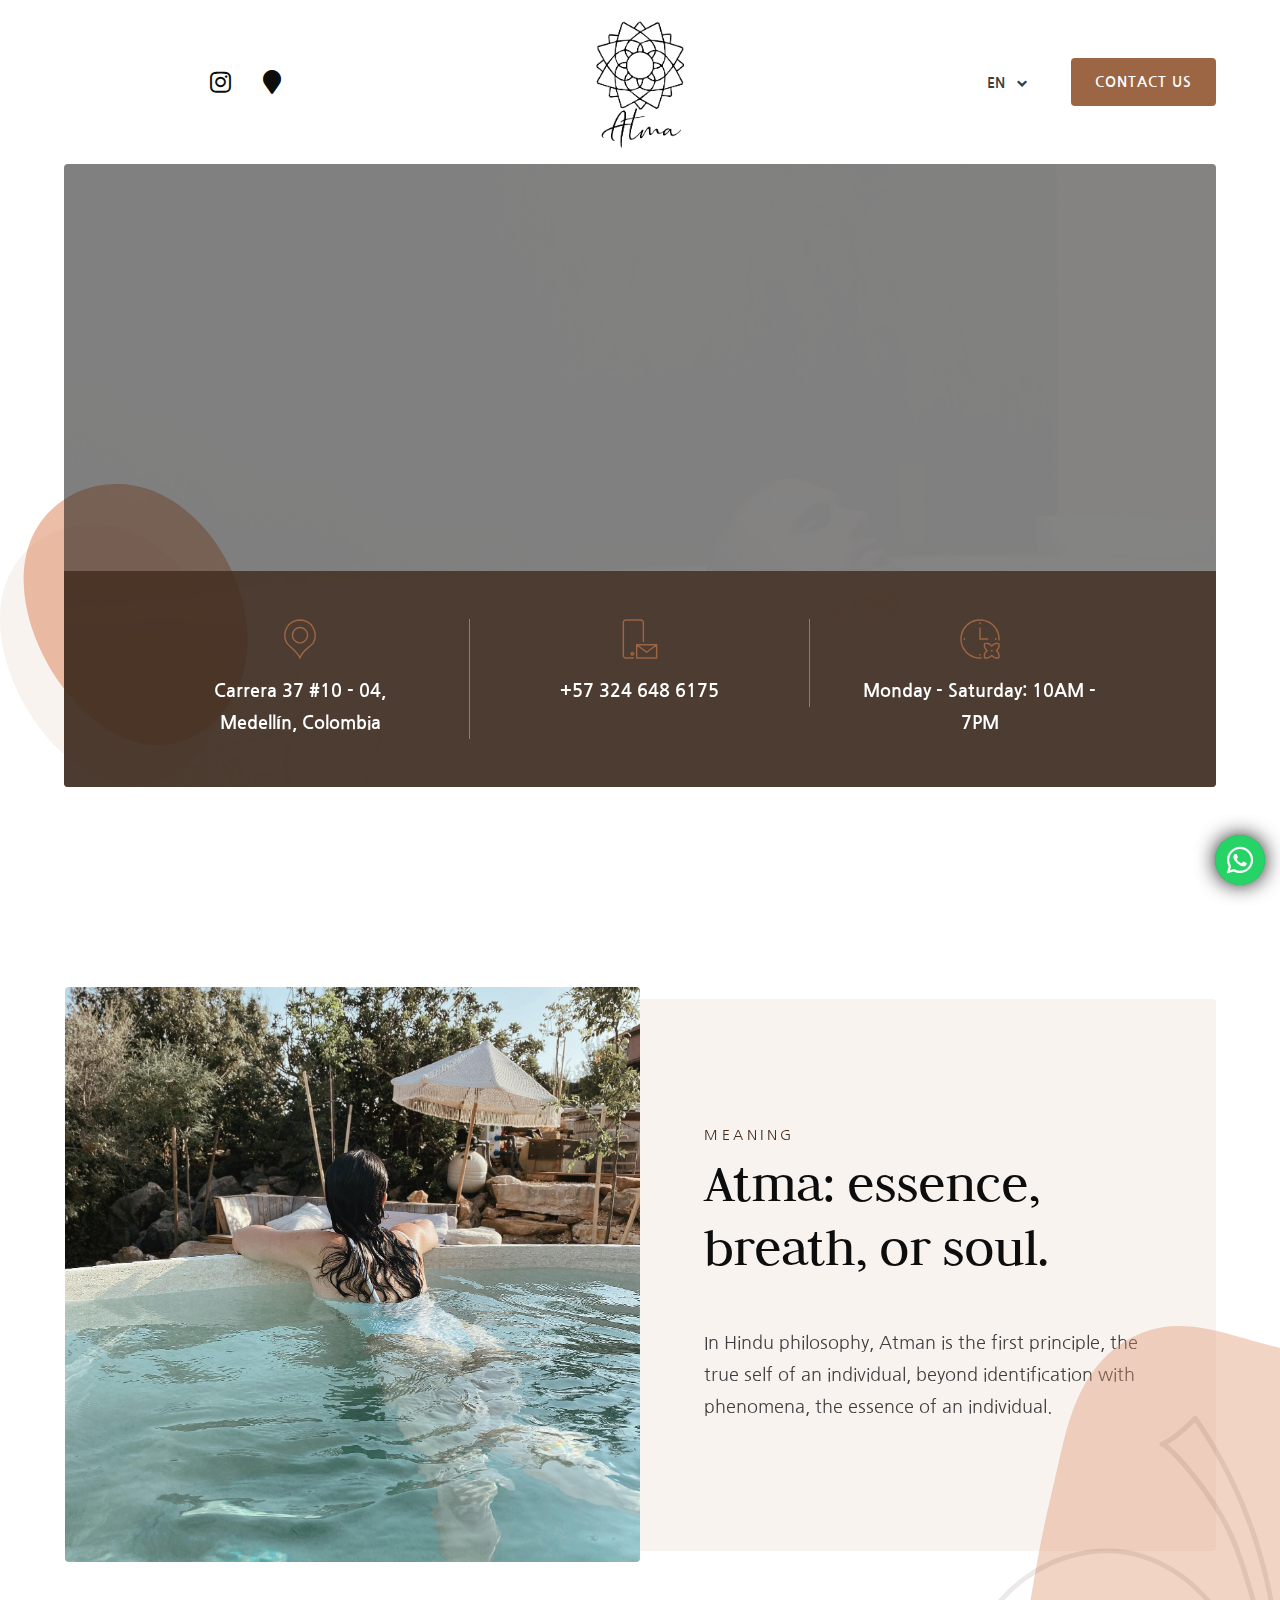
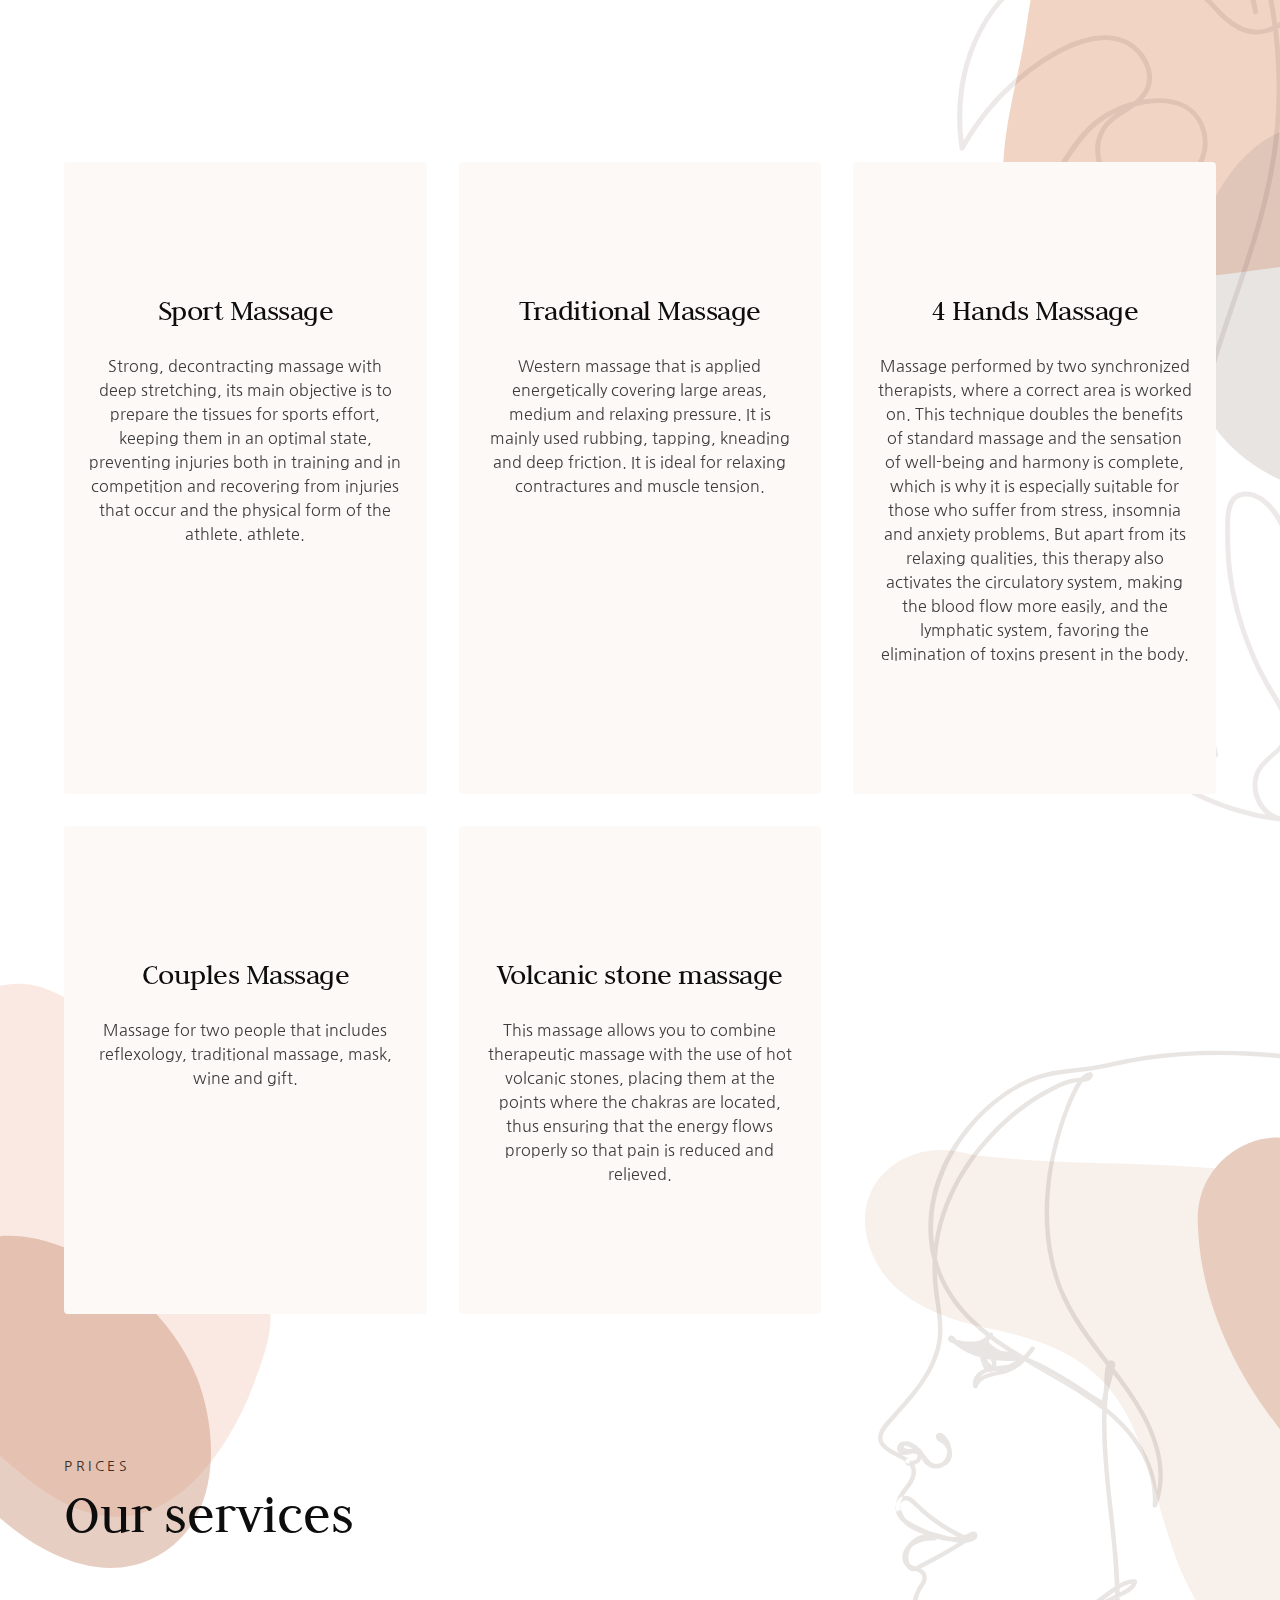
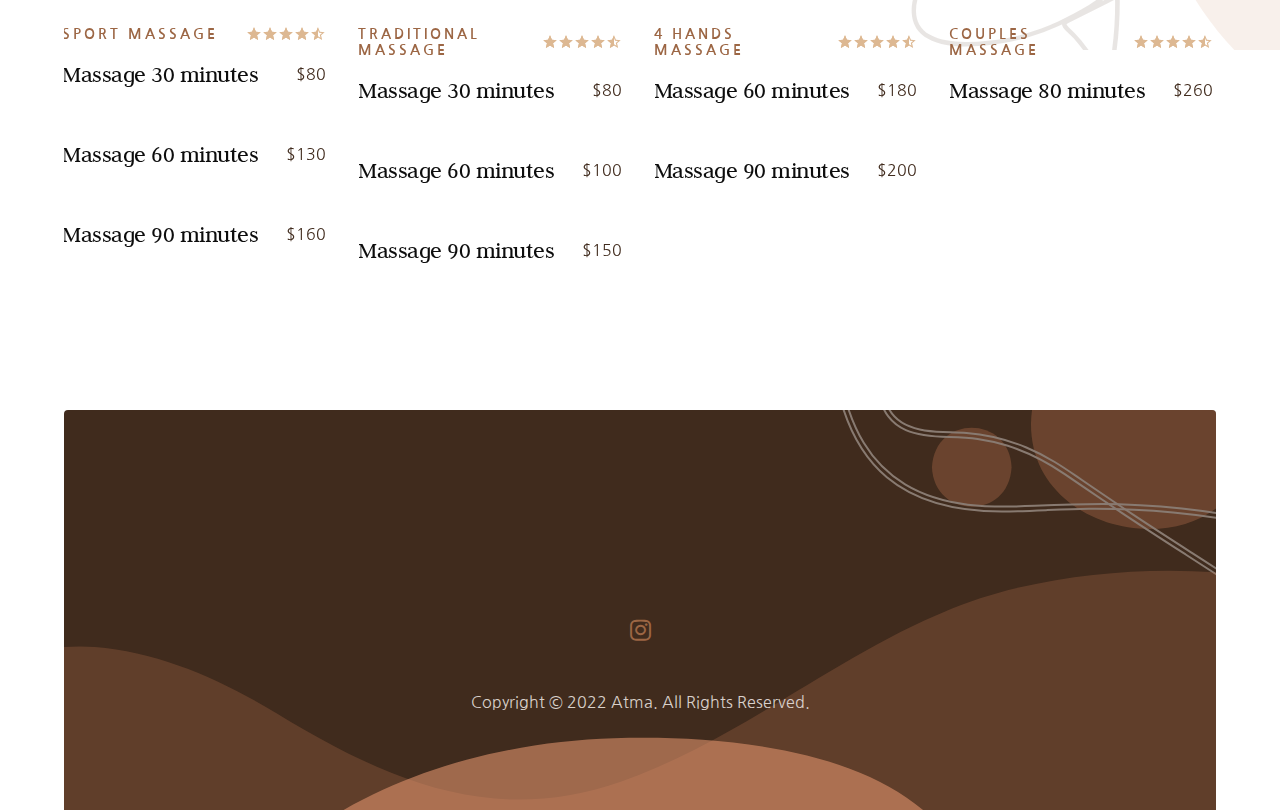
==== commit 348002b0: "Arreglar unos iconos que no se mostraban en la pagina de ingles" ====
--- a/en/index.html
+++ b/en/index.html
@@ -221,7 +221,7 @@
                                         <!--================ Icon Box ================-->
                                         <article class="mad-icon-box">
                                             <i class="mad-icon-box-icon"><img class="svg"
-                                                    src="legasy_icons_svg/loc2.svg" alt="" /></i>
+                                                    src="../legasy_icons_svg/loc2.svg" alt="" /></i>
                                             <div class="mad-icon-box-content">
                                                 <p>
                                                     Carrera 37 #10 - 04, <br />
@@ -235,7 +235,7 @@
                                         <!--================ Icon Box ================-->
                                         <article class="mad-icon-box">
                                             <i class="mad-icon-box-icon"><img class="svg"
-                                                    src="legasy_icons_svg/phone2.svg" alt="" /></i>
+                                                    src="../legasy_icons_svg/phone2.svg" alt="" /></i>
                                             <div class="mad-icon-box-content">
                                                 <p>
                                                     +57 324 648 6175 <br />
@@ -249,7 +249,7 @@
                                         <!--================ Icon Box ================-->
                                         <article class="mad-icon-box">
                                             <i class="mad-icon-box-icon"><img class="svg"
-                                                    src="legasy_icons_svg/clock2.svg" alt="" /></i>
+                                                    src="../legasy_icons_svg/clock2.svg" alt="" /></i>
                                             <div class="mad-icon-box-content">
                                                 <p>
                                                     Monday - Saturday: 10AM - 7PM <br />
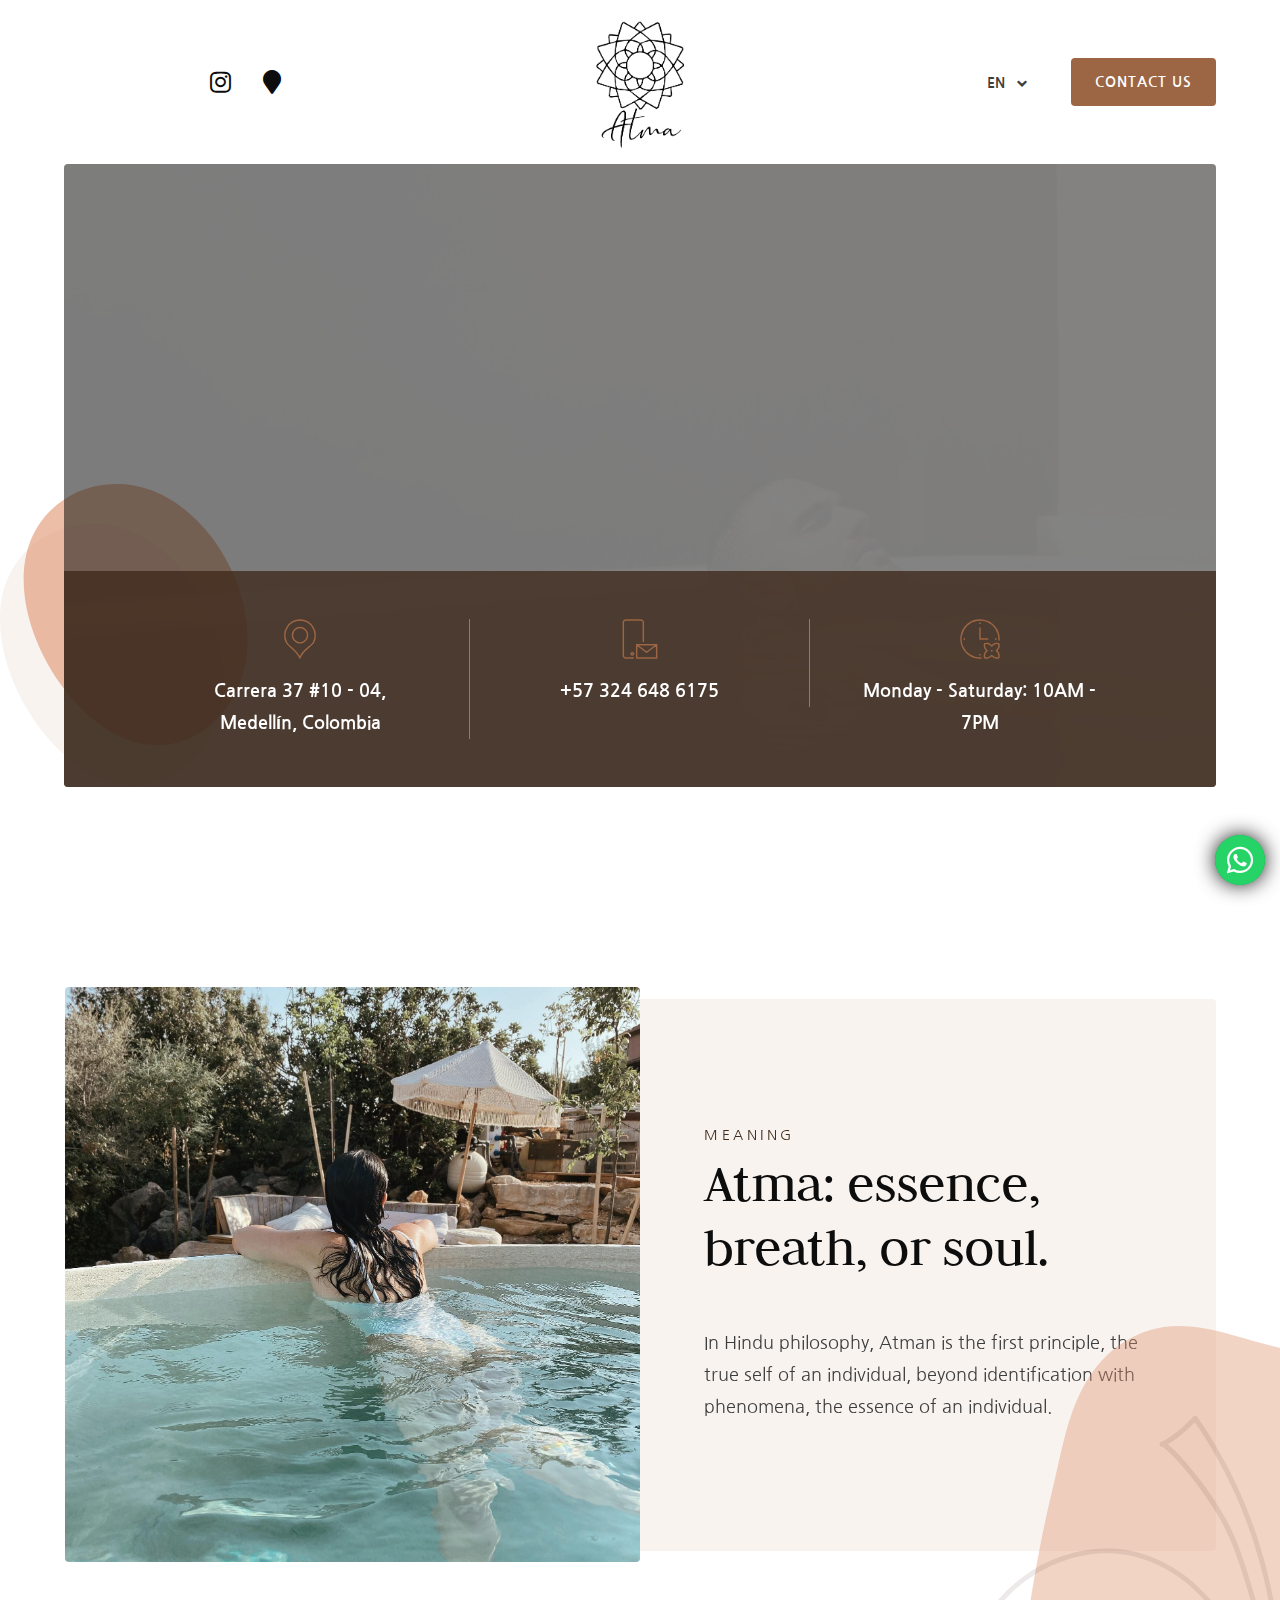
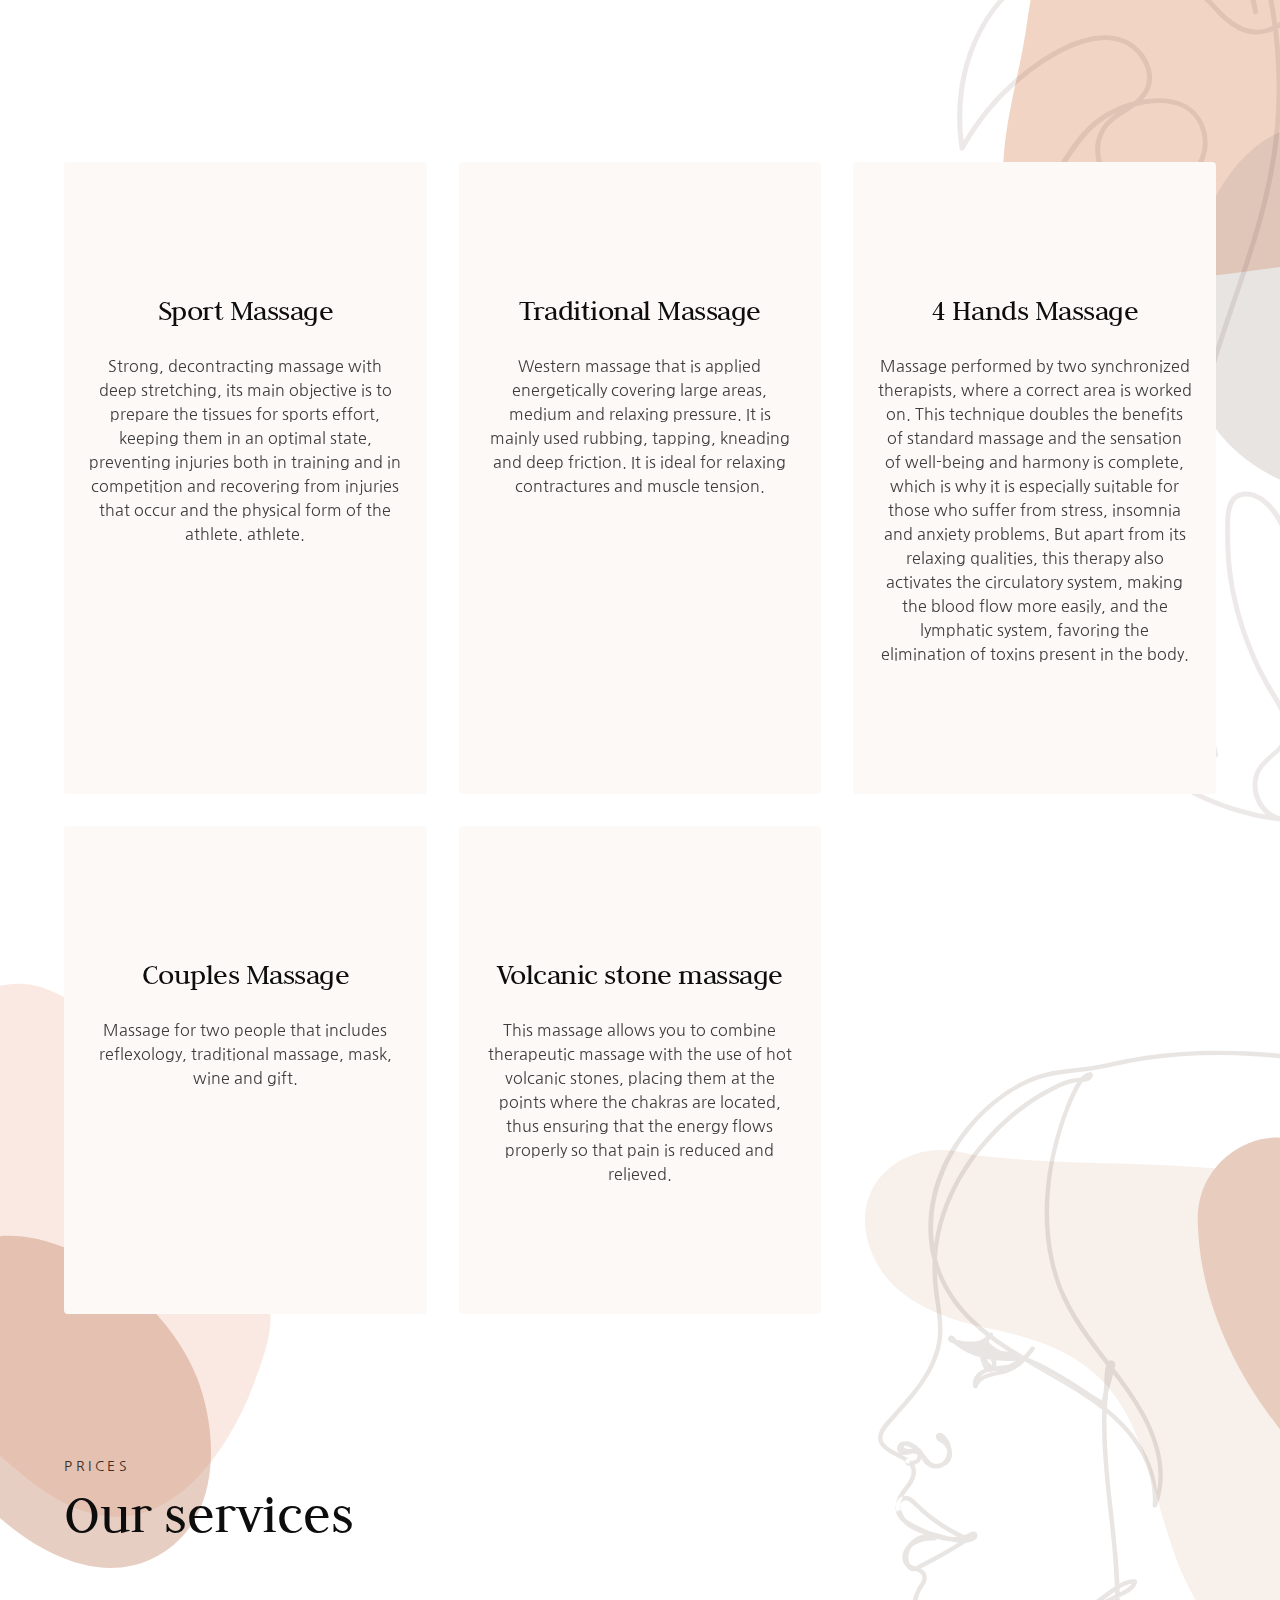
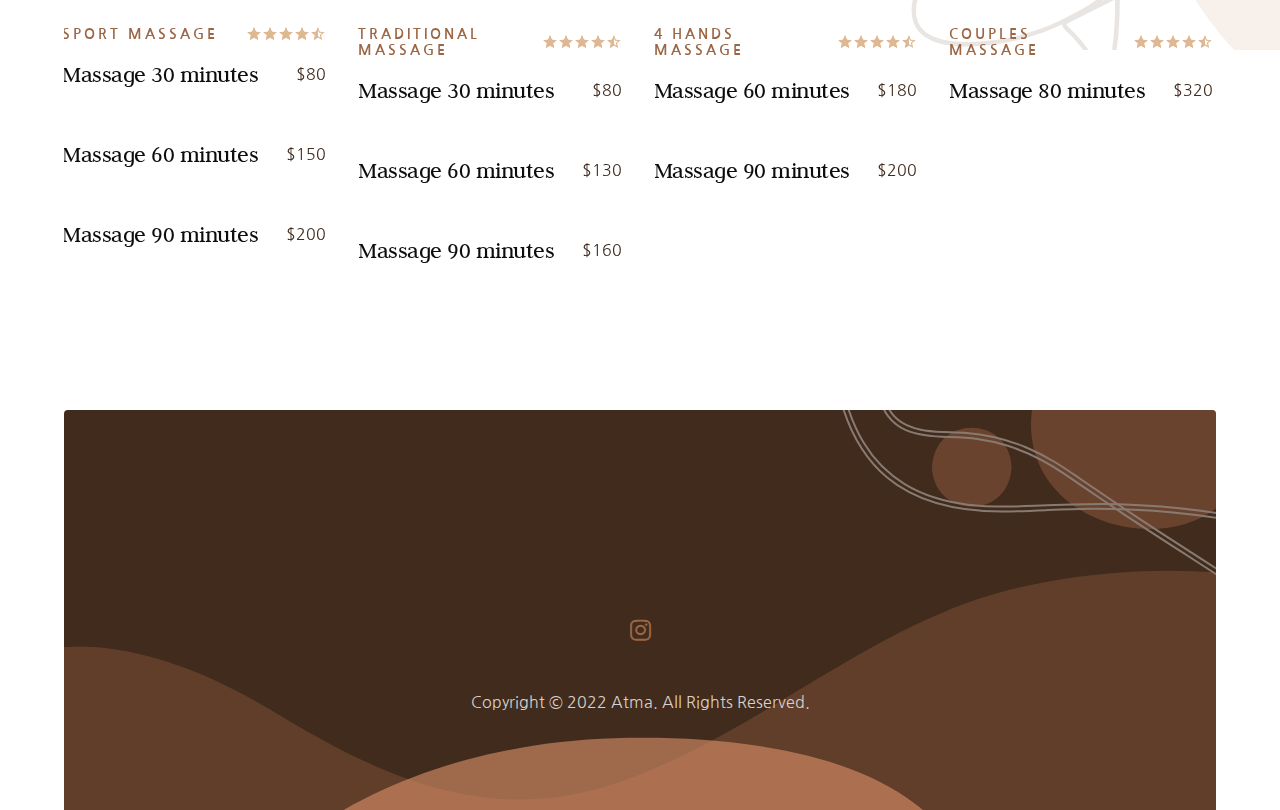
==== commit 702b42d5: "Actualizar los precios" ====
--- a/en/index.html
+++ b/en/index.html
@@ -391,13 +391,13 @@
                                             <h5 class="mad-product-title">
                                                 Massage 60 minutes
                                             </h5>
-                                            <div class="mad-price"> $130</div>
+                                            <div class="mad-price"> $150</div>
                                         </div>
                                         <div class="mad-title-wrap">
                                             <h5 class="mad-product-title">
                                                 Massage 90 minutes
                                             </h5>
-                                            <div class="mad-price"> $160</div>
+                                            <div class="mad-price"> $200</div>
                                         </div>
                                     </div>
                                     <!--/ product-info -->
@@ -424,13 +424,13 @@
                                             <h5 class="mad-product-title">
                                                 Massage 60 minutes
                                             </h5>
-                                            <div class="mad-price"> $100</div>
+                                            <div class="mad-price"> $130</div>
                                         </div>
                                         <div class="mad-title-wrap">
                                             <h5 class="mad-product-title">
                                                 Massage 90 minutes
                                             </h5>
-                                            <div class="mad-price"> $150</div>
+                                            <div class="mad-price"> $160</div>
                                         </div>
                                     </div>
                                     <!--/ product-info -->
@@ -478,7 +478,7 @@
                                             <h5 class="mad-product-title">
                                                 Massage 80 minutes
                                             </h5>
-                                            <div class="mad-price"> $260</div>
+                                            <div class="mad-price"> $320</div>
                                         </div>
                                     </div>
                                     <!--/ product-info -->
